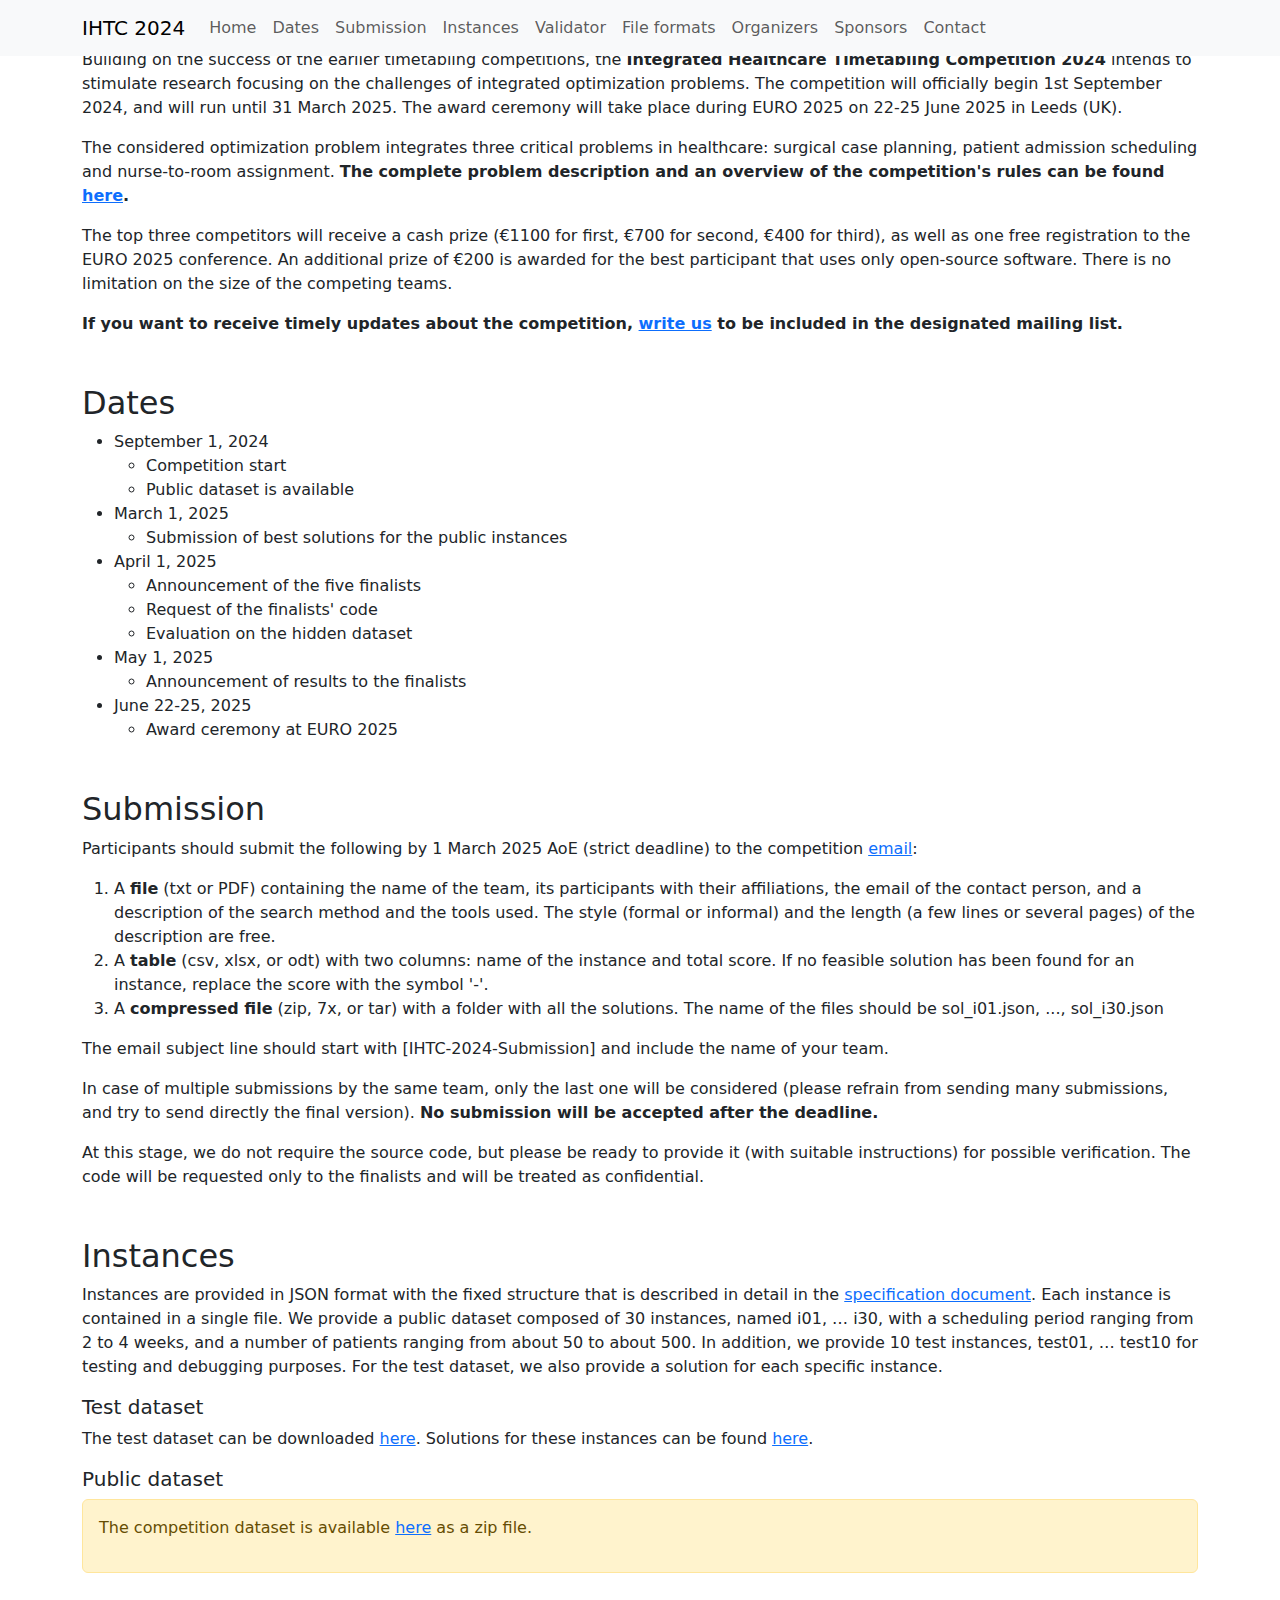
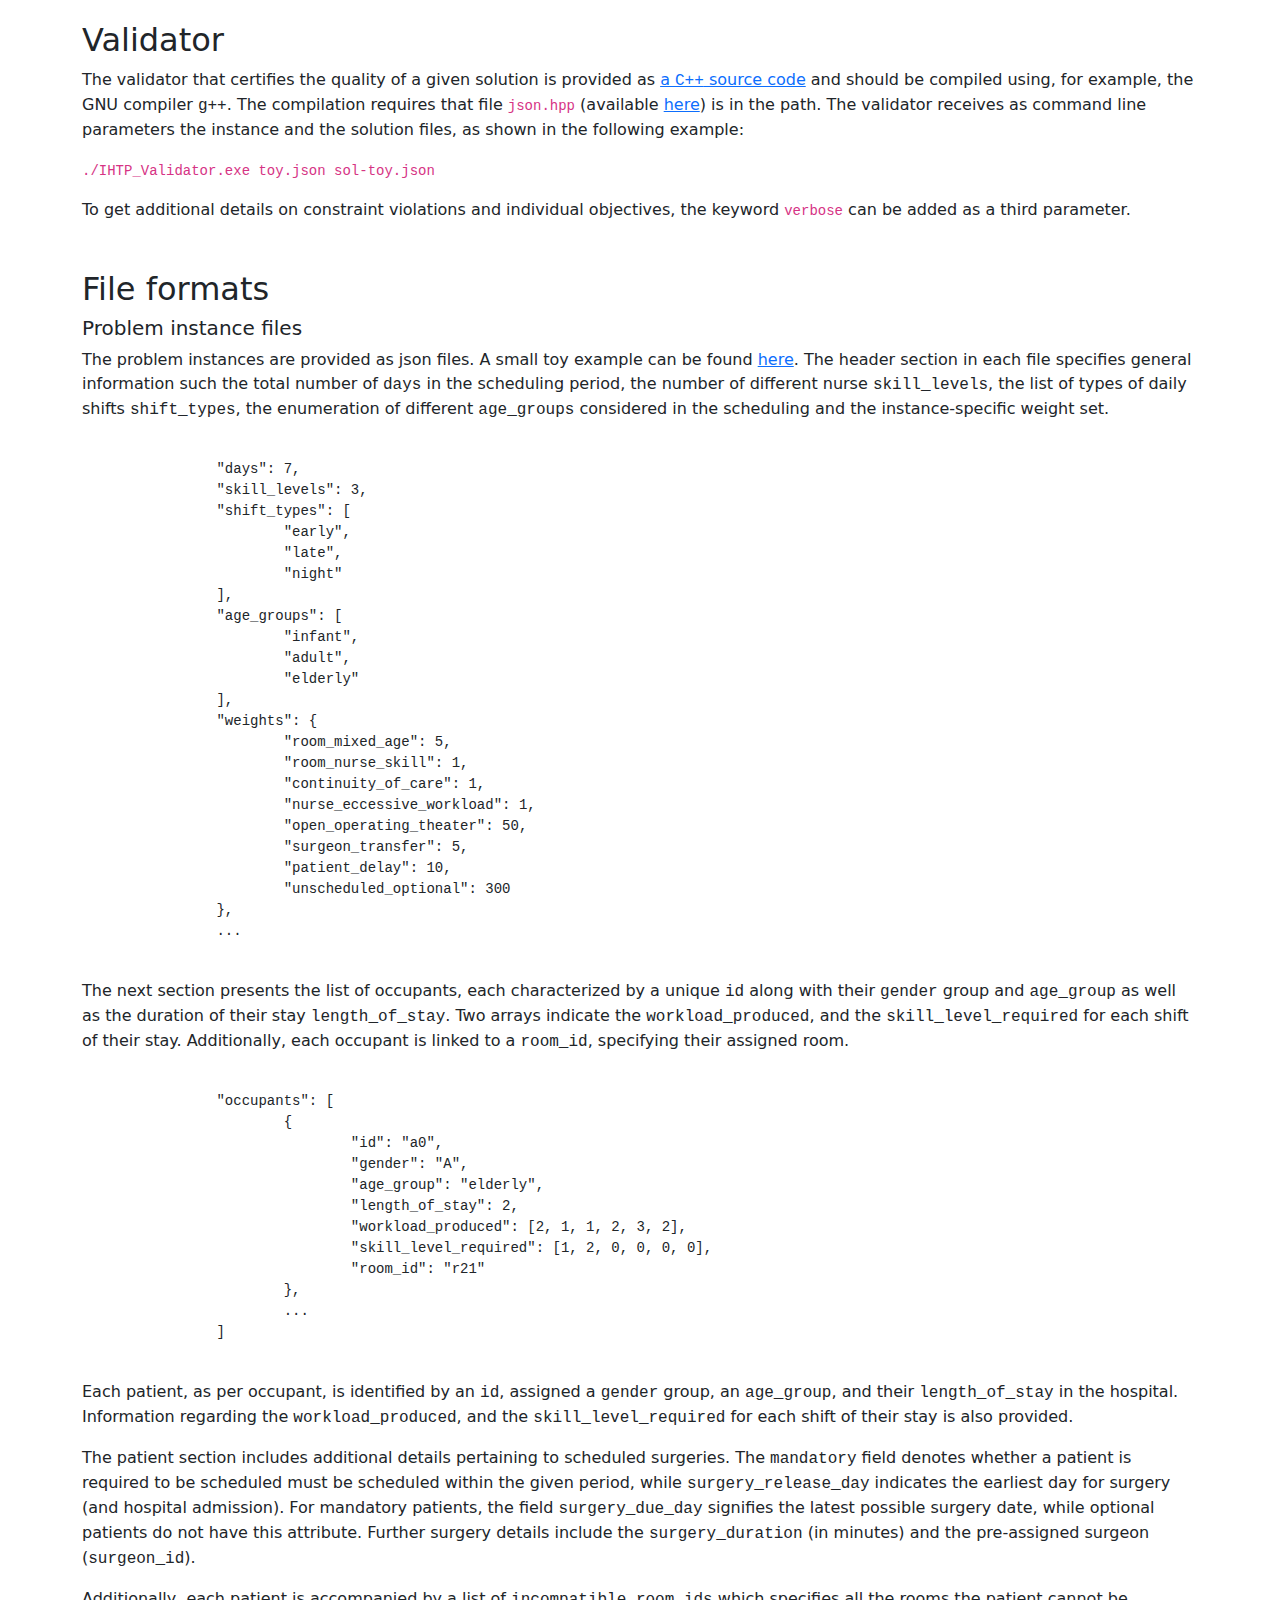
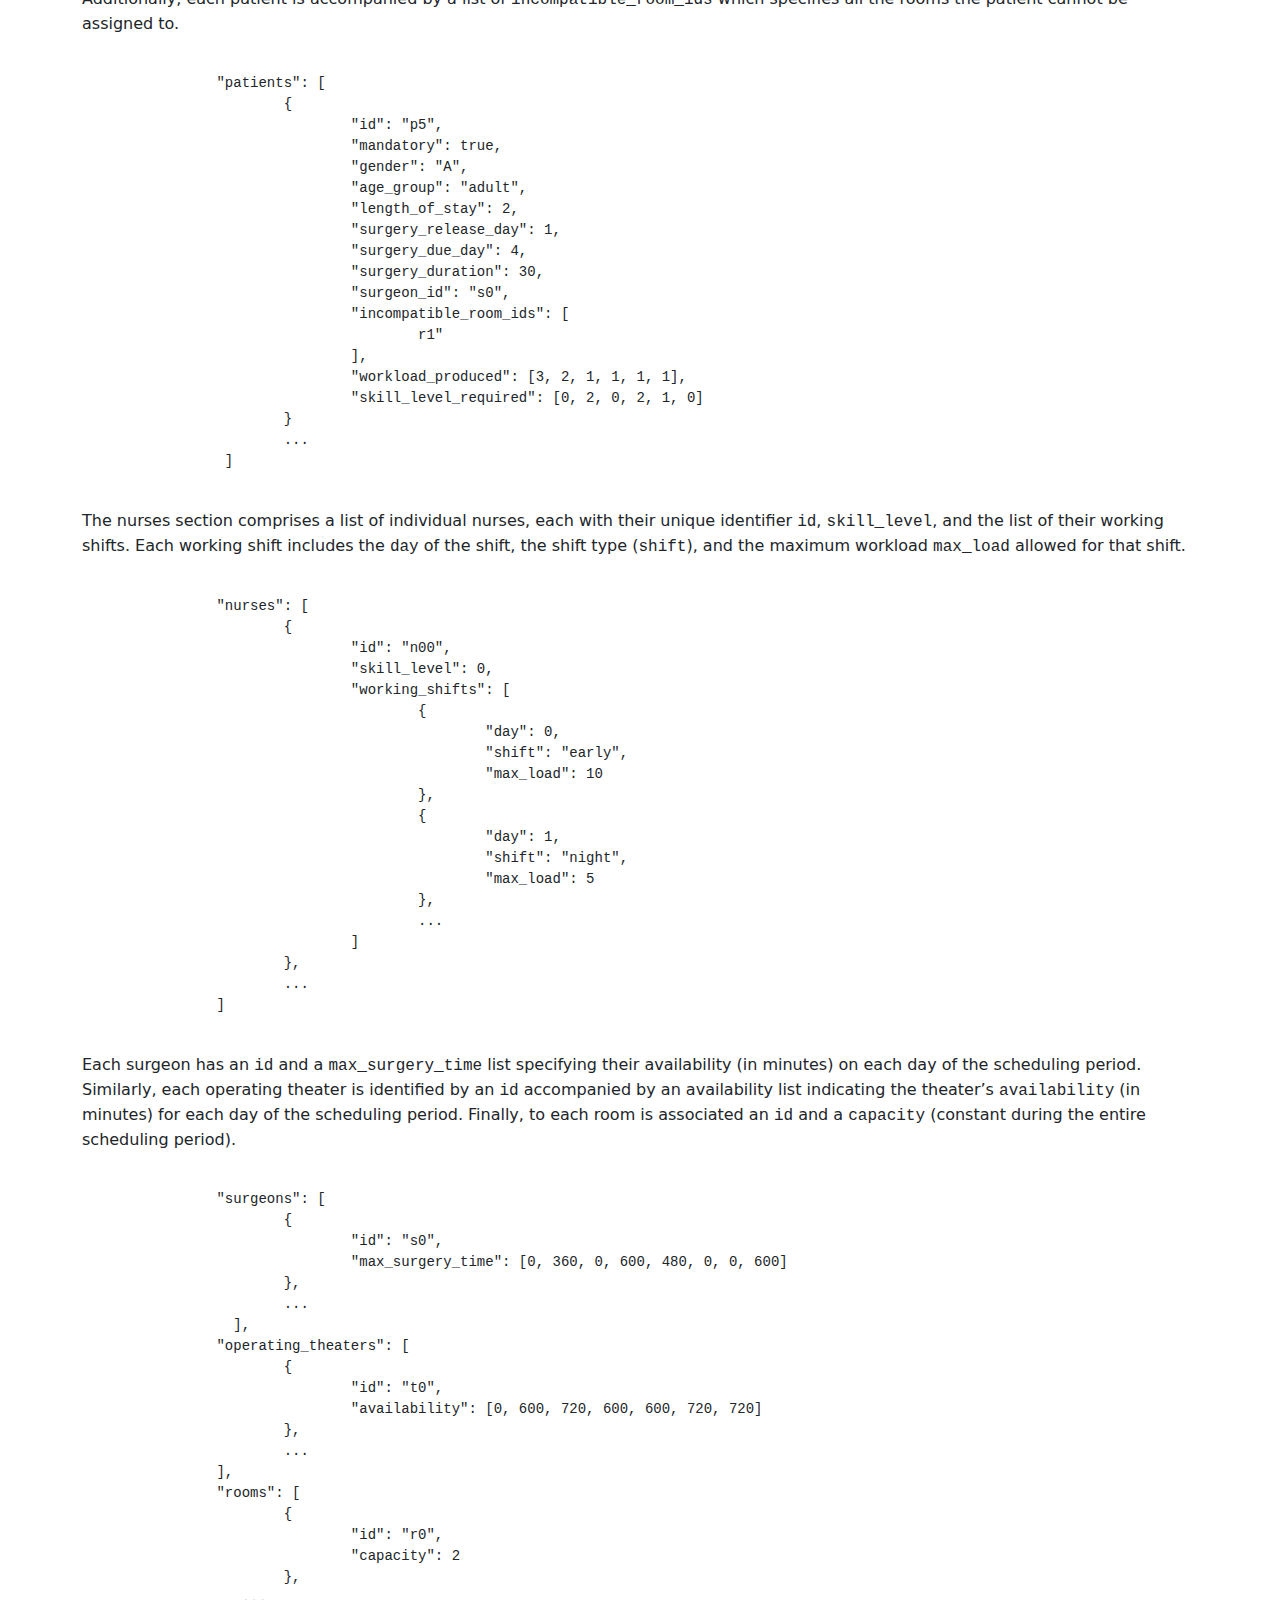
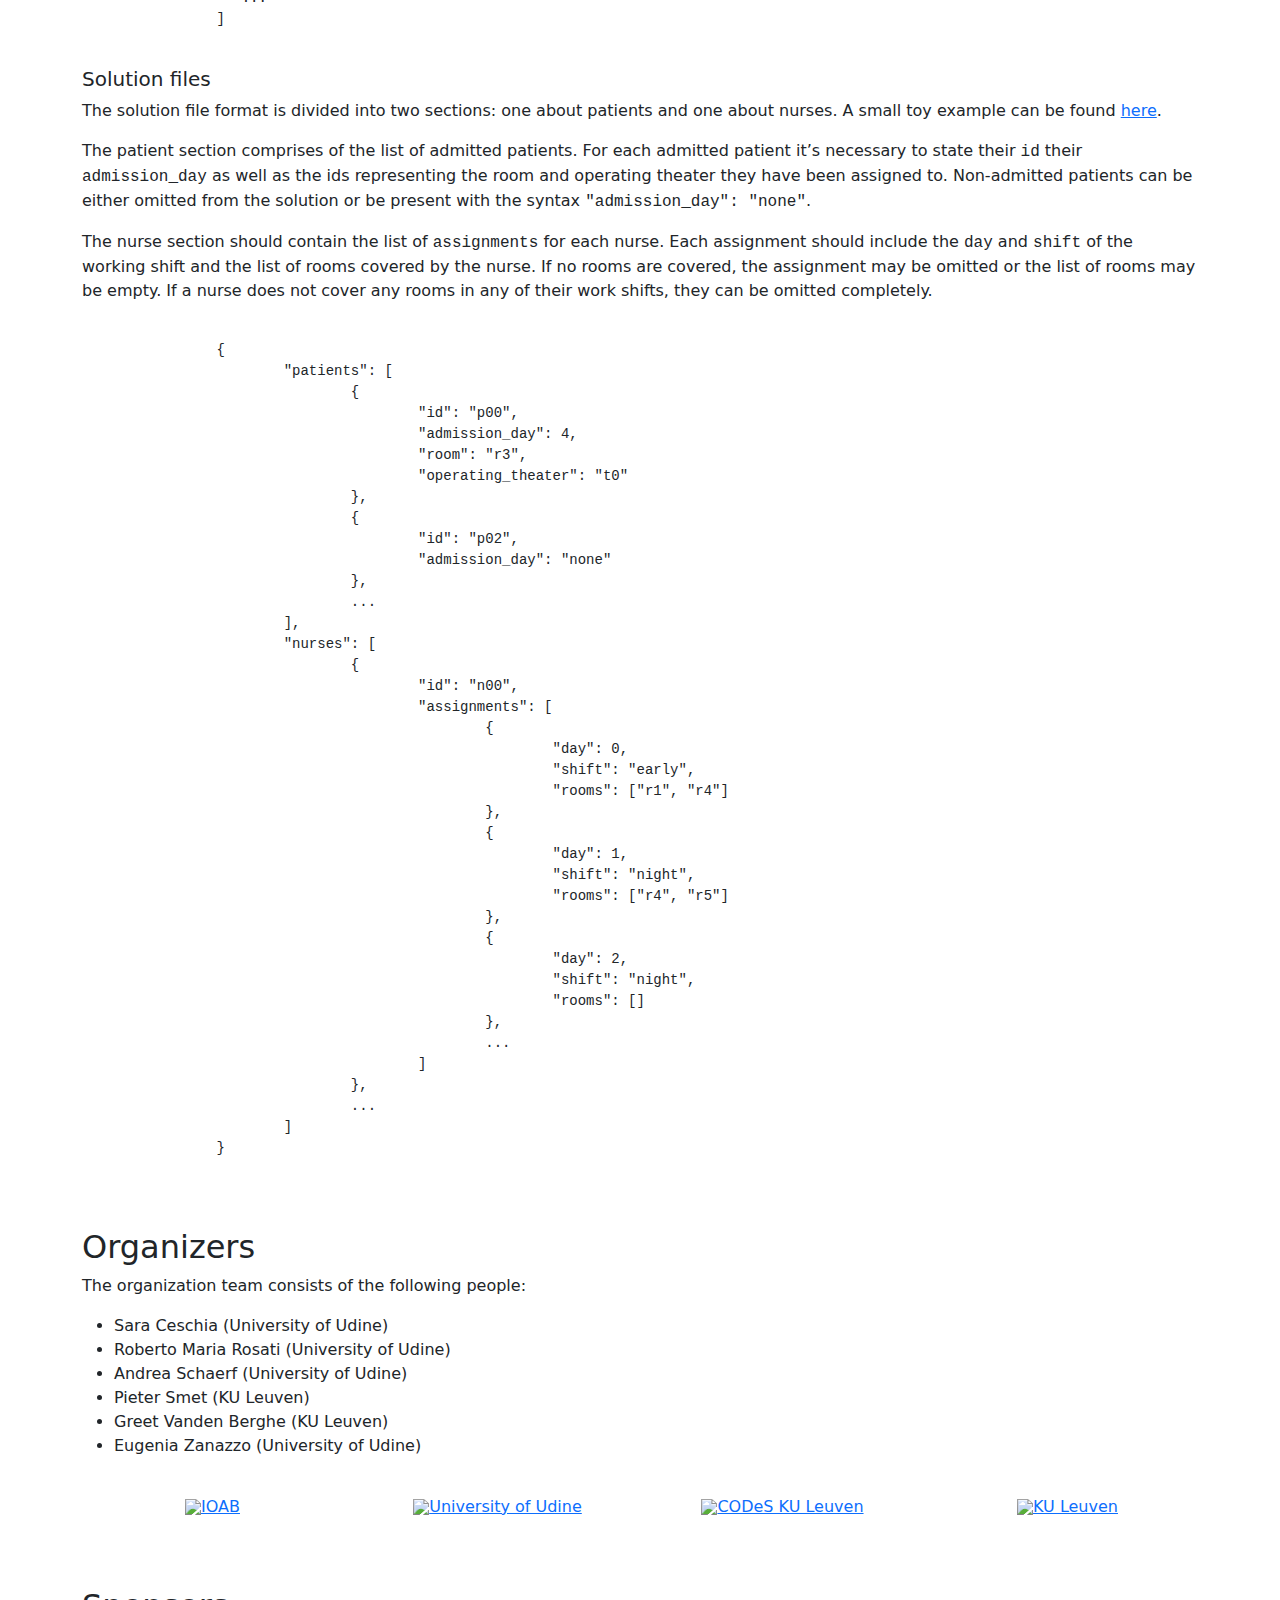
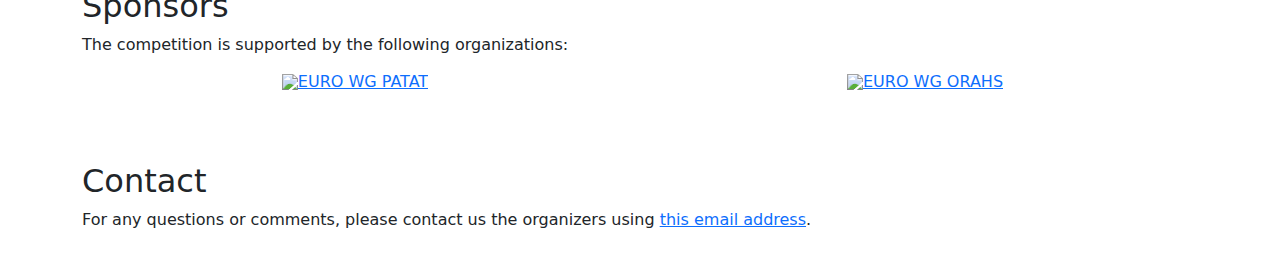
==== index.html @ b0061f62 "added unfeasible solution management" ====
<!DOCTYPE html>
<html lang="en">
<head>
    <meta charset="UTF-8">
    <meta name="viewport" content="width=device-width, initial-scale=1.0">
    <title>IHTC 2024 - The Integrated Healthcare Timetabling Competition 2024</title>
	
    <link href="https://cdn.jsdelivr.net/npm/bootstrap@5.3.3/dist/css/bootstrap.min.css" rel="stylesheet">
	<link href="assets/css/ihtc.opage.css" rel="stylesheet">
	<link href="assets/css/prism.css" rel="stylesheet">
	
	<script src="https://code.jquery.com/jquery-3.7.1.slim.min.js"></script>
	<script src="https://unpkg.com/@popperjs/core@2"></script>
	<script src="https://cdn.jsdelivr.net/npm/bootstrap@5.3.3/dist/js/bootstrap.bundle.min.js"></script>
	<script src="assets/js/ihtc.opage.js" type="text/javascript"></script>	
	<script src="assets/js/prism.js" type="text/javascript"></script>	
</head>

<body>

<!-- Navigation Bar -->
<nav class="navbar navbar-expand-lg navbar-light bg-light fixed-top">
    <div class="container d-flex justify-content-between">
        <a class="navbar-brand" href="#">IHTC 2024</a>
        <button class="navbar-toggler" type="button" data-bs-toggle="collapse" data-bs-target="#navbarNav" aria-controls="navbarNav" aria-expanded="false" aria-label="Toggle navigation">
            <span class="navbar-toggler-icon"></span>
        </button>
        <div class="collapse navbar-collapse" id="navbarNav">
            <ul class="navbar-nav">
                <li class="nav-item">
                    <a class="nav-link" href="#section1">Home</a>
                </li>				
                <li class="nav-item">
                    <a class="nav-link" href="#section2">Dates</a>
                </li>
				<li class="nav-item">
                    <a class="nav-link" href="#section7">Submission</a>
                </li>
                <li class="nav-item">
                    <a class="nav-link" href="#section3">Instances</a>
                </li>
				<li class="nav-item">
                    <a class="nav-link" href="#section4">Validator</a>
                </li>
				<li class="nav-item">
                    <a class="nav-link" href="#section5">File formats</a>
                </li>
				<li class="nav-item">
                    <a class="nav-link" href="#section1a">Organizers</a>
                </li>
				<li class="nav-item">
                    <a class="nav-link" href="#section1b">Sponsors</a>
                </li>
                <li class="nav-item">
                    <a class="nav-link" href="#section6">Contact</a>
                </li>
            </ul>
        </div>
    </div>
</nav>

<!-- Content Sections -->
<div class="container">
    <section id="section1" class="my-5">
        <p>
			Building on the success of the earlier timetabling competitions, the <b>Integrated Healthcare Timetabling Competition 2024</b> intends to stimulate research focusing on the challenges of integrated optimization problems.
			The competition will officially begin 1st September 2024, and will run until 31 March 2025.
			The award ceremony will take place during EURO 2025 on 22-25 June 2025 in Leeds (UK).			
		</p>
		<p>The considered optimization problem integrates three critical problems in healthcare: surgical case planning, patient admission scheduling and nurse-to-room assignment. <b>The complete problem description and an overview of the competition's rules can be found <a href="assets/files/ihtc2024_problem_specification.pdf" target="_blank">here</a>.</b></p>

		<p>The top three competitors will receive a cash prize (€1100 for first, €700 for second, €400 for third), as well as one free registration to the EURO 2025 conference. An additional prize of €200 is awarded for the best participant that uses only open-source software. There is no limitation on the size of the competing teams.</p>
		<p><b>If you want to receive timely updates about the competition, <a href="mailto:ihtc2024@uniud.it?subject=ihtc2024 mailing list">write us</a> to be included in the designated mailing list.</b></p>
	</section>
    <section id="section2" class="my-5">
        <h2>Dates</h2>
		<ul>
            <li>September 1, 2024			
				<ul>
					<li>Competition start</li>
					<li>Public dataset is available</li>
				</ul>
			</li>
            <li class="with-margin">March 1, 2025			
				<ul>
					<li>Submission of best solutions for the public instances</li>
				</ul>
			</li>
			<li class="with-margin">April 1, 2025			
				<ul>
					<li>Announcement of the five finalists</li>
					<li>Request of the finalists' code</li>
					<li>Evaluation on the hidden dataset</li>
				</ul>
			</li>
			<li class="with-margin">May 1, 2025			
				<ul>
					<li>Announcement of results to the finalists</li>
				</ul>
			</li>
			<li class="with-margin">June 22-25, 2025			
				<ul>
					<li>Award ceremony at EURO 2025</li>
				</ul>
			</li>
        </ul>
    </section>
	<section id="section7" class="my-5">
		<h2>Submission</h2>
		<p> Participants should submit the following by 1 March 2025 AoE (strict deadline) to the competition <a href="mailto:ihtc2024@uniud.it?subject=[IHTC-2024-Submission]">email</a>:
			<ol>
			<li>
			A <b>file</b> (txt or PDF) containing the name of the team, its participants with their affiliations, the email of the contact person, and a description of the search method and the tools used. The style (formal or informal) and the length (a few lines or several pages) of the description are free.
			</li>
			<li>
			A <b>table</b> (csv, xlsx, or odt) with two columns: name of the instance and total score. If no feasible solution has been found for an instance, replace the score with the symbol '-'.
			</li>
			<li>
			A <b>compressed file</b> (zip, 7x, or tar) with a folder with all the solutions. The name of the files should be sol_i01.json, ..., sol_i30.json
			</li>
			</ol>
		</p>
		<p> The email subject line should start with [IHTC-2024-Submission] and include the name of your team.</p>
		<p> In case of multiple submissions by the same team, only the last one will be considered (please refrain from sending many submissions, and try to send directly the final version). <b> No submission will be accepted after the deadline.</b></p>
		<p> At this stage, we do not require the source code, but please be ready to provide it (with suitable instructions) for possible verification. The code will be requested only to the finalists and will be treated as confidential.</p>
	</section>
    <section id="section3" class="my-5">
        <h2>Instances</h2>
        <p>Instances are provided in JSON format with the fixed structure that is described in detail in the <a href="assets/files/ihtc2024_problem_specification.pdf#page=13" target="_blank">specification document</a>. Each instance is contained in a single file. We provide a public dataset composed of 30 instances, named i01, … i30, with a scheduling period ranging from 2 to 4 weeks, and a number of patients ranging from about 50 to about 500. In addition, we provide 10 test instances, test01, … test10 for testing and debugging purposes. For the test dataset, we also provide a solution for each specific instance.</p>
		
		<h5>Test dataset</h5>
		
		<p>The test dataset can be downloaded <a href="assets/files/ihtc2024_test_dataset.zip" target="_blank">here</a>. Solutions for these instances can be found <a href="assets/files/ihtc2024_test_solutions.zip" target="_blank">here</a>.</p>
		
		<h5>Public dataset</h5>
		<div class="alert alert-warning" role="alert">
		<p>The competition dataset is available <a href="assets/files/ihtc2024_competition_instances.zip" target="_blank">here</a> as a zip file.</p>
		</div>
		<!-- 
		<div class="alert alert-danger" role="alert">
		  Available on September 1, 2024.
		</div> -->
    </section>
	<section id="section4" class="my-5">
        <h2>Validator</h2>
        <p>The validator that certifies the quality of a given solution is provided as <a href="https://github.com/ihtc2024/ihtc2024.github.io/blob/main/assets/files/IHTP_Validator.cc" target="_blank">a <span style="font-family: monospace;">C++</span> source code</a> and should be compiled using, for example, the GNU compiler <span style="font-family: monospace;">g++</span>. The compilation requires that file <code>json.hpp</code> (available <a href="https://github.com/nlohmann/json/blob/develop/single_include/nlohmann/json.hpp" target="_blank">here</a>) is in the path. The validator receives as command line parameters the instance and the solution files, as shown in the following example:</p>
		
		<p><code>./IHTP_Validator.exe toy.json sol-toy.json</code></p>
		
		<p>To get additional details on constraint violations and individual objectives, the keyword <code>verbose</code> can be added as a third parameter.</p>
		
		
    </section>
	<section id="section5" class="my-5">
        <h2>File formats</h2>
		<h5>Problem instance files</h5>
        <p>The problem instances are provided as json files. A small toy example can be found <a href="assets/files/toy.json" target="_blank">here</a>. The header section in each file specifies general information such the total number of <span style="font-family: monospace;">days</span> in the scheduling period, the number of different nurse <span style="font-family: monospace;">skill_levels</span>, the list of types of daily shifts <span style="font-family: monospace;">shift_types</span>, the enumeration of different <span style="font-family: monospace;">age_groups</span> considered in the scheduling and the instance-specific weight set.</p>
		<pre><code class="language-json">		
		"days": 7,
		"skill_levels": 3,
		"shift_types": [
			"early",
			"late",
			"night"
		],
		"age_groups": [
			"infant",
			"adult",
			"elderly"
		],
		"weights": {
			"room_mixed_age": 5,
			"room_nurse_skill": 1,
			"continuity_of_care": 1,
			"nurse_eccessive_workload": 1,
			"open_operating_theater": 50,
			"surgeon_transfer": 5,
			"patient_delay": 10,
			"unscheduled_optional": 300
		},
		...		
		</code></pre>
		
		<p>The next section presents the list of occupants, each characterized by a unique <span style="font-family: monospace;">id</span> along with their <span style="font-family: monospace;">gender</span> group and <span style="font-family: monospace;">age_group</span> as well as the duration of their stay <span style="font-family: monospace;">length_of_stay</span>. Two arrays indicate the <span style="font-family: monospace;">workload_produced</span>, and the <span style="font-family: monospace;">skill_level_required</span> for each shift of their stay. Additionally, each occupant is linked to a <span style="font-family: monospace;">room_id</span>, specifying their assigned room.</p>
		
		<pre><code class="language-json">
		"occupants": [
			{
				"id": "a0",
				"gender": "A",
				"age_group": "elderly",
				"length_of_stay": 2,
				"workload_produced": [2, 1, 1, 2, 3, 2],
				"skill_level_required": [1, 2, 0, 0, 0, 0],
				"room_id": "r21"
			},
			...
		]
		</code></pre>
		
		<p>Each patient, as per occupant, is identified by an <span style="font-family: monospace;">id</span>, assigned a <span style="font-family: monospace;">gender</span> group, an <span style="font-family: monospace;">age_group</span>, and their <span style="font-family: monospace;">length_of_stay</span> in the hospital. Information regarding the <span style="font-family: monospace;">workload_produced</span>, and the <span style="font-family: monospace;">skill_level_required</span> for each shift of their stay is also provided.</p>

		<p>The patient section includes additional details pertaining to scheduled surgeries. The <span style="font-family: monospace;">mandatory</span> field denotes whether a patient is required to be scheduled must be scheduled within the given period, while <span style="font-family: monospace;">surgery_release_day</span> indicates the earliest day for surgery (and hospital admission). For mandatory patients, the field <span style="font-family: monospace;">surgery_due_day</span> signifies the latest possible surgery date, while optional patients do not have this attribute. Further surgery details include the <span style="font-family: monospace;">surgery_duration</span> (in minutes) and the pre-assigned surgeon (<span style="font-family: monospace;">surgeon_id</span>).</p>

		<p>Additionally, each patient is accompanied by a list of <span style="font-family: monospace;">incompatible_room_ids</span> which specifies all the rooms the patient cannot be assigned to.</p>
		
		<pre><code class="language-json">
		"patients": [
			{
				"id": "p5",
				"mandatory": true,
				"gender": "A",
				"age_group": "adult",
				"length_of_stay": 2,
				"surgery_release_day": 1,
				"surgery_due_day": 4,
				"surgery_duration": 30,
				"surgeon_id": "s0",
				"incompatible_room_ids": [
					r1"
				],
				"workload_produced": [3, 2, 1, 1, 1, 1],
				"skill_level_required": [0, 2, 0, 2, 1, 0]
			}
			...
		 ]
		</code></pre>
		
		<p>The nurses section comprises a list of individual nurses, each with their unique identifier <span style="font-family: monospace;">id</span>, <span style="font-family: monospace;">skill_level</span>, and the list of their working shifts. Each working shift includes the <span style="font-family: monospace;">day</span> of the shift, the shift type (<span style="font-family: monospace;">shift</span>), and the maximum workload <span style="font-family: monospace;">max_load</span> allowed for that shift.</p>
		
		<pre><code class="language-json">
		"nurses": [
			{
				"id": "n00",
				"skill_level": 0,
				"working_shifts": [
					{
						"day": 0,
						"shift": "early",
						"max_load": 10
					},
					{
						"day": 1,
						"shift": "night",
						"max_load": 5
					},
					...
				]
			},
			...
		]
		</code></pre>
		
		<p>Each surgeon has an <span style="font-family: monospace;">id</span> and a <span style="font-family: monospace;">max_surgery_time</span> list specifying their availability (in minutes) on each day of the scheduling period. Similarly, each operating theater is identified by an <span style="font-family: monospace;">id</span> accompanied by an availability list indicating the theater’s <span style="font-family: monospace;">availability</span> (in minutes) for each day of the scheduling period. Finally, to each room is associated an <span style="font-family: monospace;">id</span> and a <span style="font-family: monospace;">capacity</span> (constant during the entire scheduling period).</p>
		
		
		<pre><code class="language-json">
		"surgeons": [
			{
				"id": "s0",
				"max_surgery_time": [0, 360, 0, 600, 480, 0, 0, 600]
			},
			...
		  ],
		"operating_theaters": [
			{
				"id": "t0",
				"availability": [0, 600, 720, 600, 600, 720, 720]
			},
			...
		],
		"rooms": [
			{
				"id": "r0",
				"capacity": 2
			},
		   ...
		]
		</code></pre>
		
		<h5>Solution files</h5>
		<p>The solution file format is divided into two sections: one about patients and one about nurses. A small toy example can be found <a href="assets/files/toy_solution.json" target="_blank">here</a>.</p>

		<p>The patient section comprises of the list of admitted patients. For each admitted patient it’s necessary to state their <span style="font-family: monospace;">id</span> their <span style="font-family: monospace;">admission_day</span> as well as the ids representing the room and operating theater they have been assigned to. Non-admitted patients can be either omitted from the solution or be present with the syntax <span style="font-family: monospace;">"admission_day": "none"</span>.</p>

		<p>The nurse section should contain the list of <span style="font-family: monospace;">assignments</span> for each nurse. Each assignment should include the <span style="font-family: monospace;">day</span> and <span style="font-family: monospace;">shift</span> of the working shift and the list of rooms covered by the nurse. If no rooms are covered, the assignment may be omitted or the list of rooms may be empty. If a nurse does not cover any rooms in any of their work shifts, they can be omitted completely.</p>
		
		<pre><code class="language-json">
		{
			"patients": [
				{
					"id": "p00",
					"admission_day": 4,
					"room": "r3",
					"operating_theater": "t0"
				},
				{
					"id": "p02",
					"admission_day": "none"
				},
				...
			],
			"nurses": [
				{
					"id": "n00",
					"assignments": [
						{
							"day": 0,
							"shift": "early",
							"rooms": ["r1", "r4"]
						},
						{
							"day": 1,
							"shift": "night",
							"rooms": ["r4", "r5"]
						},
						{
							"day": 2,
							"shift": "night",
							"rooms": []
						},
						...
					]
				},
				...
			]
		}
		</code></pre>		
    </section>
	<section id="section1a" class="my-5">
        <h2>Organizers</h2>	
		<p>The organization team consists of the following people:</p>
		<ul>
			<li>Sara Ceschia (University of Udine)</li>
			<li>Roberto Maria Rosati (University of Udine)</li>
			<li>Andrea Schaerf (University of Udine)</li>
			<li>Pieter Smet (KU Leuven)</li>
			<li>Greet Vanden Berghe (KU Leuven)</li>
			<li>Eugenia Zanazzo (University of Udine) </li>
		</ul>
		<br />
		<div class="row">
            <div class="col-md-3 text-center">
                <figure class="figure">
                    <a href="https://iolab.uniud.it/" target="_blank">
						<img src="assets/images/logo_iolab.png" class="figure-img img-fluid" style="width: auto; height: 65px;" alt="IOAB">
					</a>
                </figure>
            </div>
			<div class="col-md-3 text-center">
                <figure class="figure">
                    <a href="https://www.uniud.it/" target="_blank">
						<img src="assets/images/logo_udine.png" class="figure-img img-fluid" style="width: auto; height: 65px;" alt="University of Udine">
					</a>
                </figure>
            </div>
			<div class="col-md-3 text-center">
                <figure class="figure">
					<a href="https://numa.cs.kuleuven.be/research/combinatorial-optimization" target="_blank">
						<img src="assets/images/logo_codes.png" class="figure-img img-fluid" style="width: auto; height: 65px;" alt="CODeS KU Leuven">
					</a>
                </figure>
            </div>	
            <div class="col-md-3 text-center">
                <figure class="figure">
					<a href="https://www.kuleuven.be" target="_blank">
						<img src="assets/images/logo_kul.png" class="figure-img img-fluid" style="width: auto; height: 65px;" alt="KU Leuven">
					</a>
                </figure>
            </div>		
        </div>
	</section>
	<section id="section1b" class="my-5">
        <h2>Sponsors</h2>
		<p>The competition is supported by the following organizations:</p>
		<div class="row">
            <div class="col-md-6 text-center">
                <figure class="figure">
					<a href="https://patat.cs.kuleuven.be/" target="_blank">
						<img src="assets/images/logo_patat.png" class="figure-img img-fluid" style="width: auto; height: 120px;" alt="EURO WG PATAT">
					</a>
                </figure>
            </div>
            <div class="col-md-6 text-center">
                <figure class="figure">
					<a href="https://orahs.di.unito.it/" target="_blank">
						<img src="assets/images/logo_orahs.png" class="figure-img img-fluid" style="width: auto; height: 120px;" alt="EURO WG ORAHS">
					</a>
                </figure>
            </div>			
        </div>
    </section>
    <section id="section6" class="my-5">
        <h2>Contact</h2>
        <p>For any questions or comments, please contact us the organizers using <a href="mailto:ihtc2024@uniud.it?subject=ihtc2024">this email address</a>.</p>
    </section>
</div>

</body>
</html>
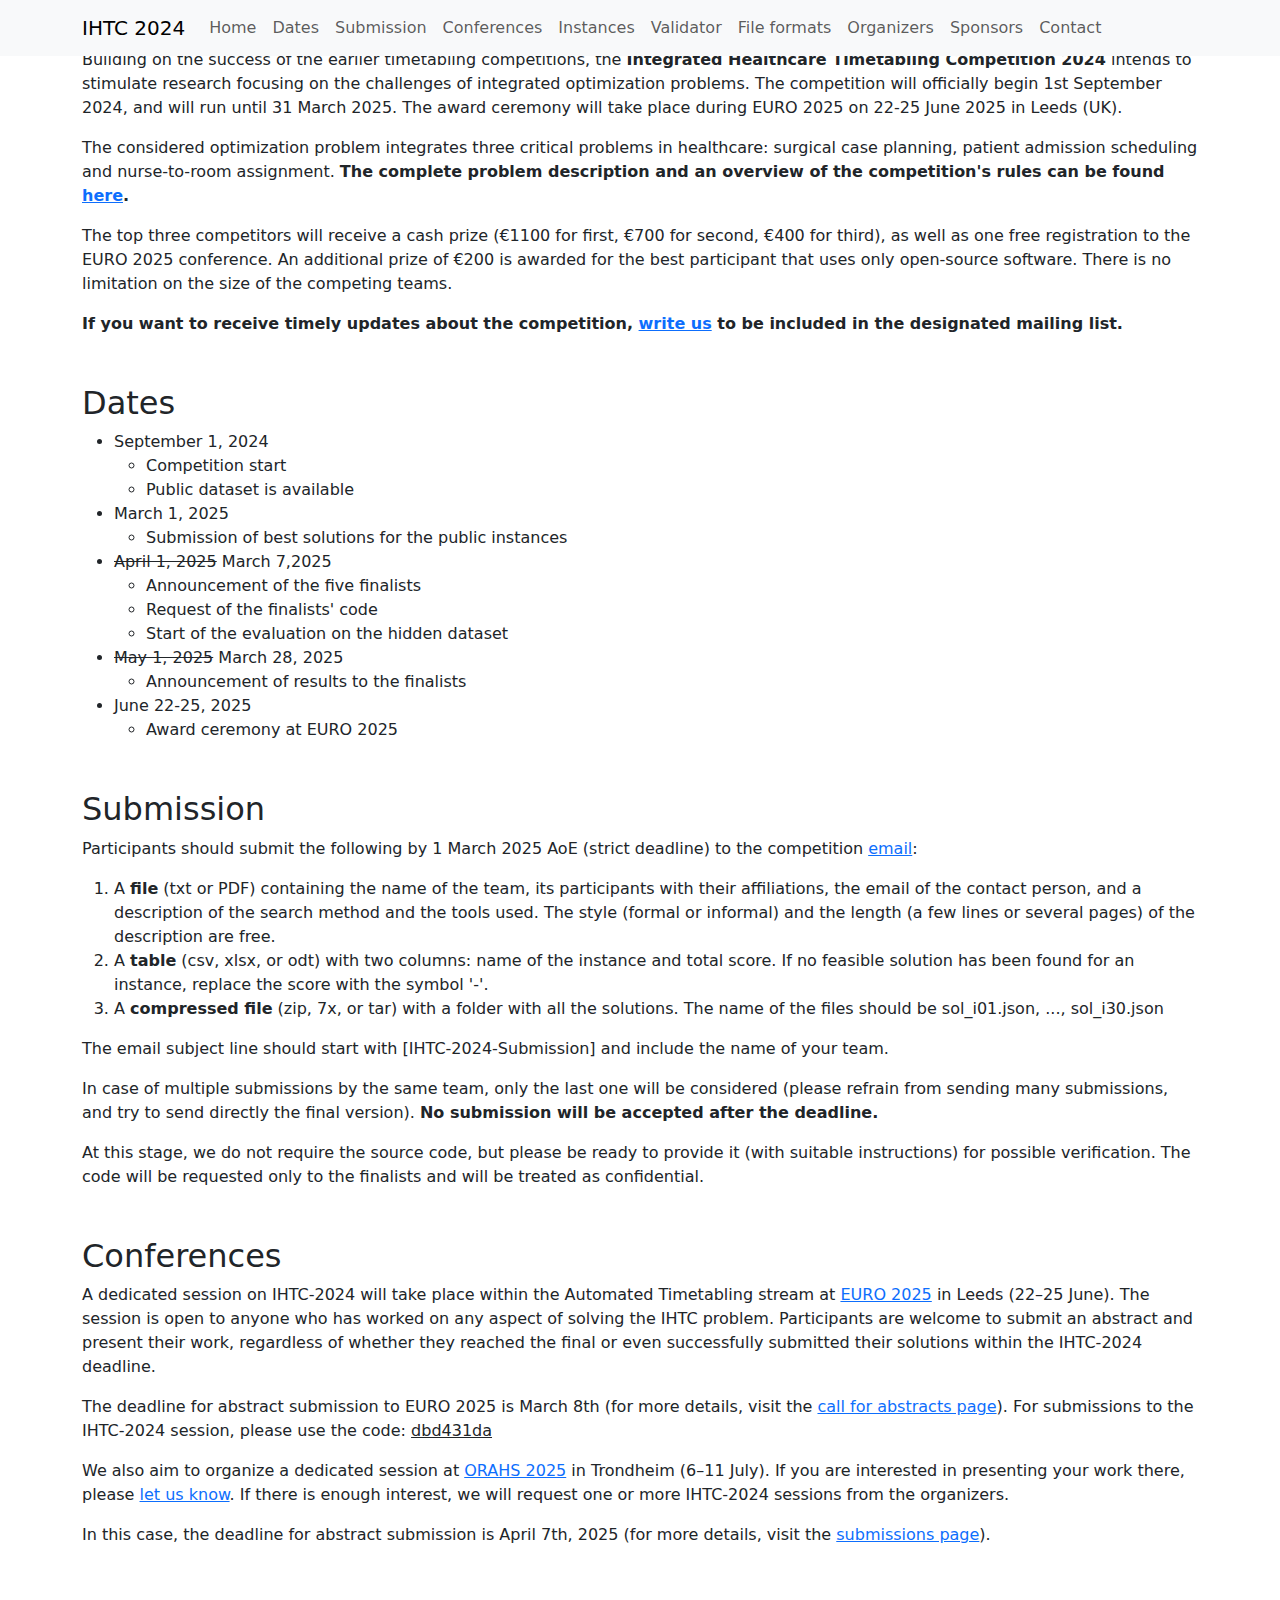
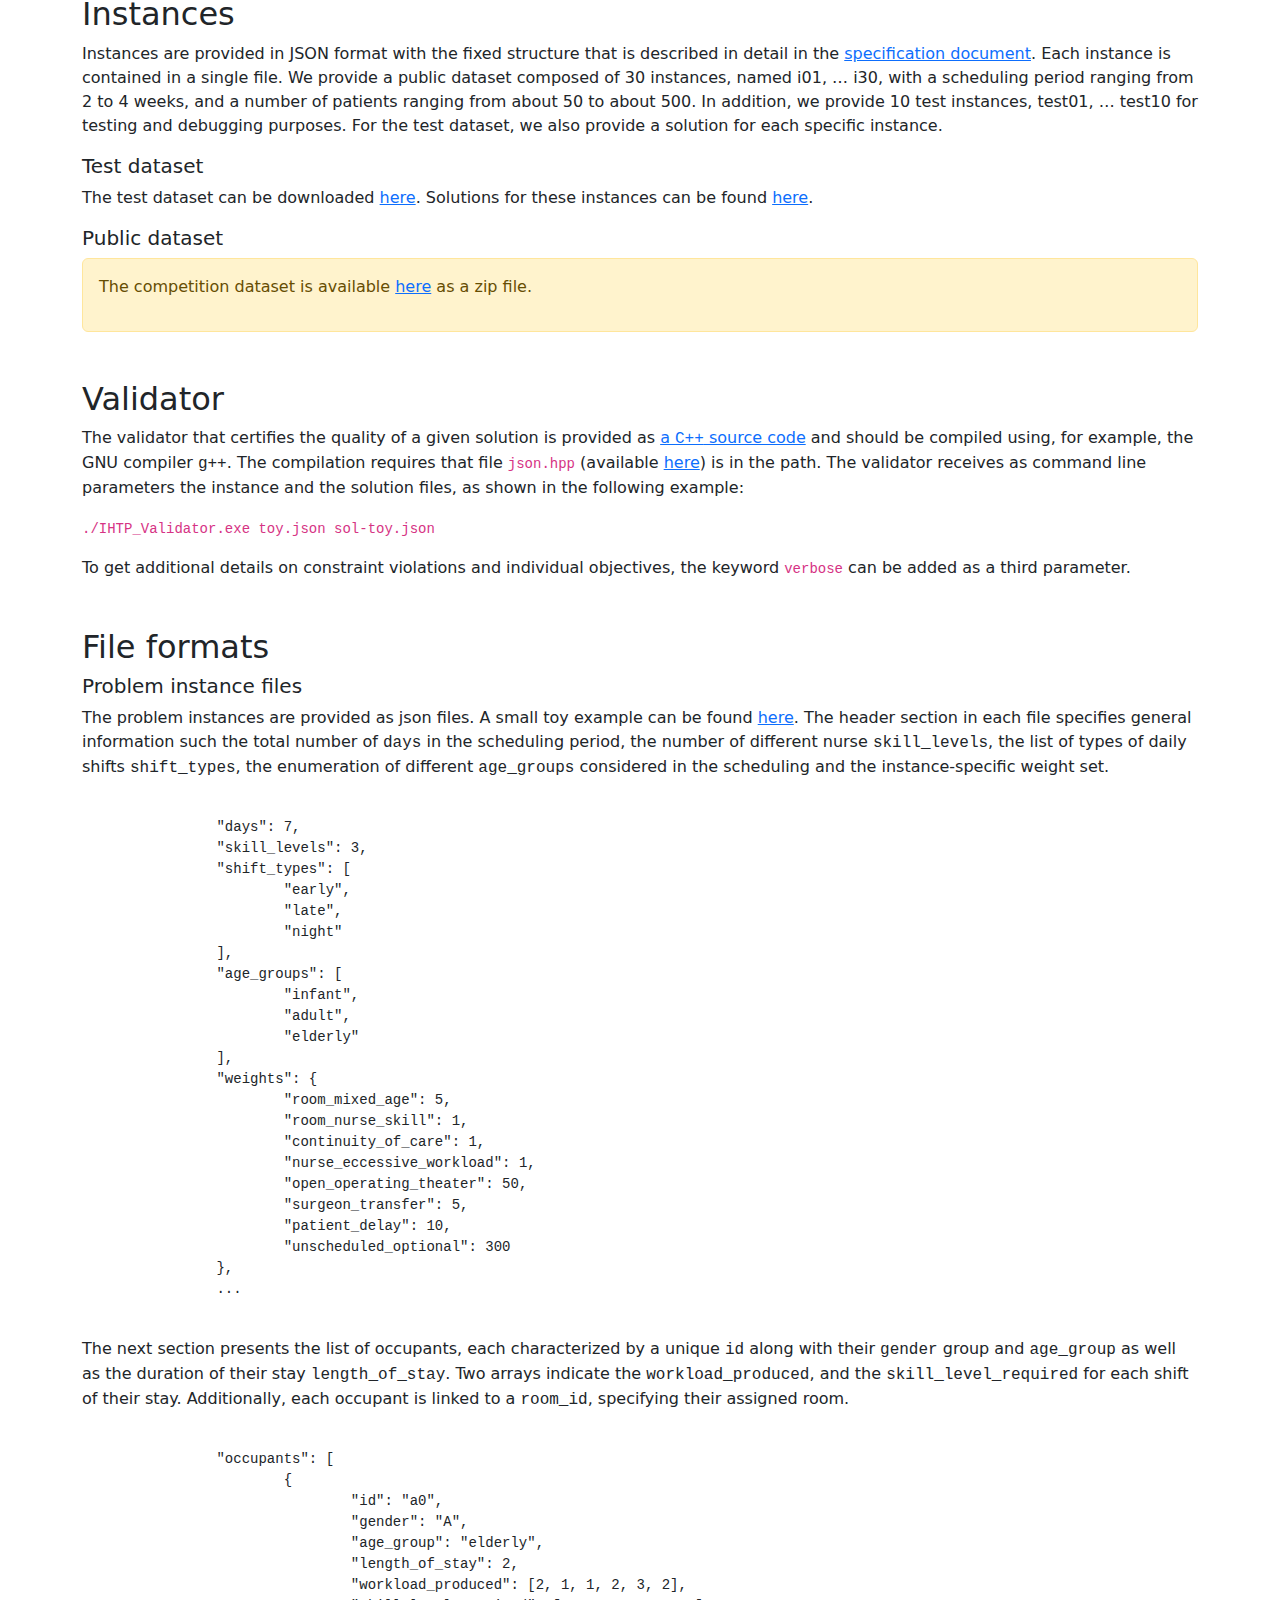
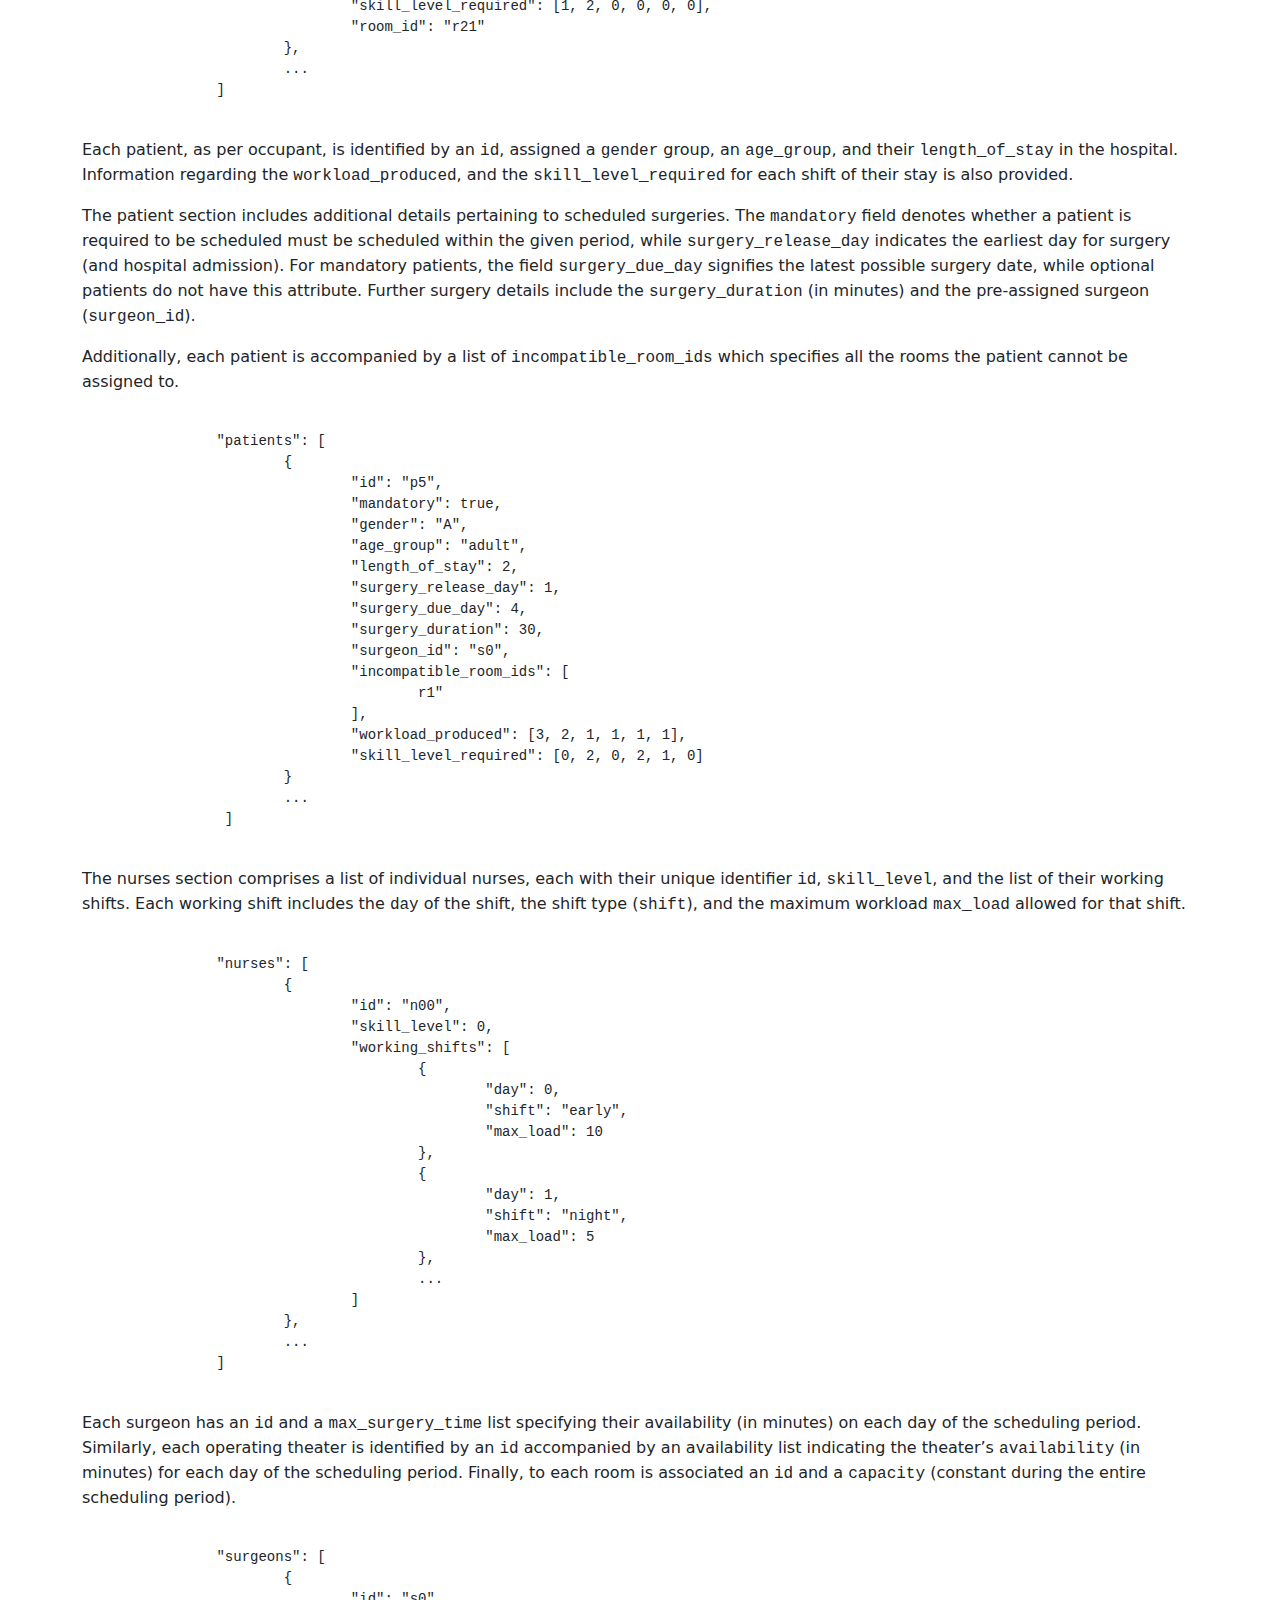
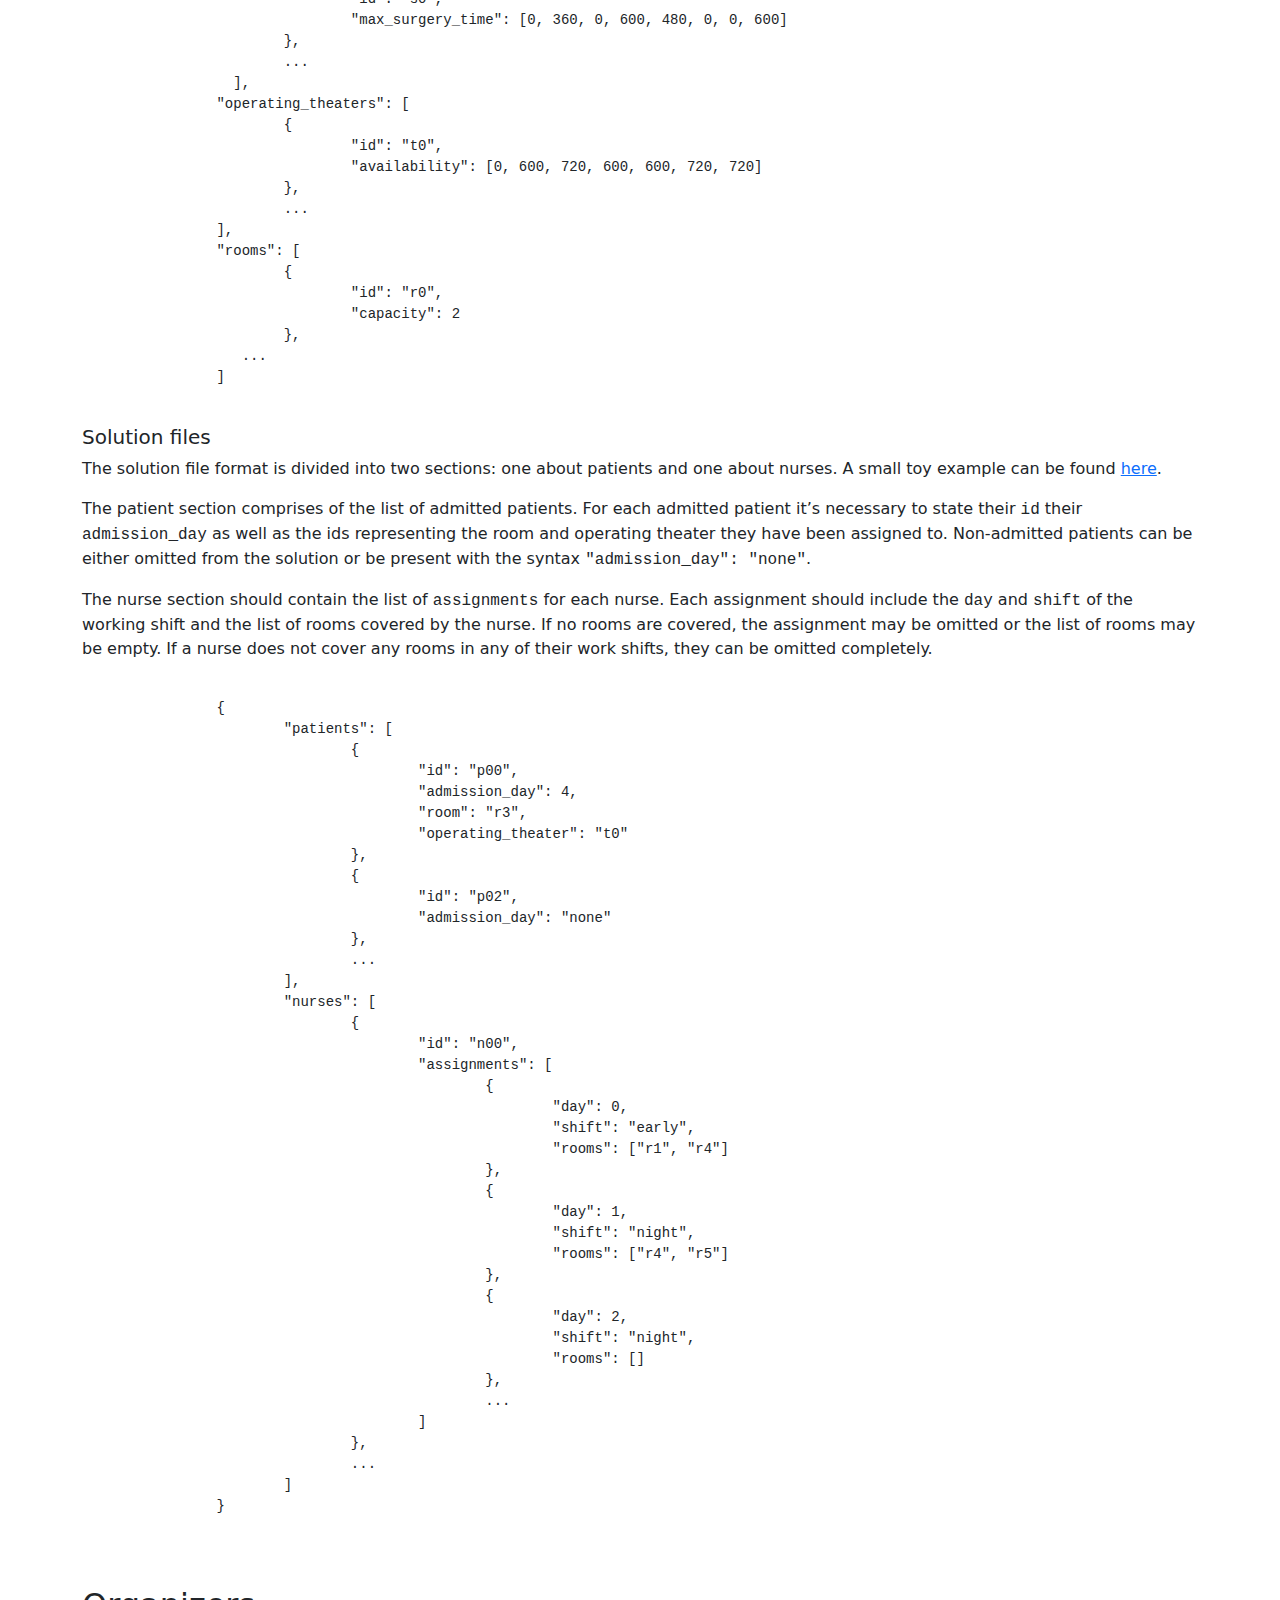
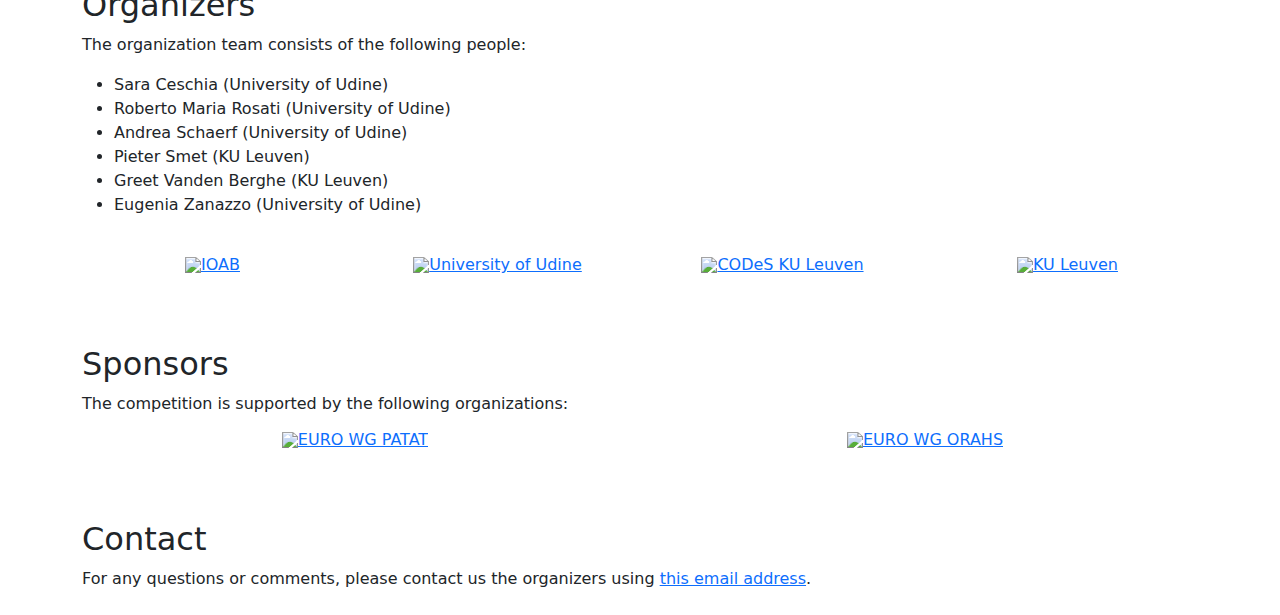
==== commit 0fa2d1f7: "added Conferences section" ====
--- a/index.html
+++ b/index.html
@@ -36,6 +36,9 @@
 				<li class="nav-item">
                     <a class="nav-link" href="#section7">Submission</a>
                 </li>
+				<li class="nav-item">
+					<a class="nav-link" href="#section8">Conferences</a>
+				</li>
                 <li class="nav-item">
                     <a class="nav-link" href="#section3">Instances</a>
                 </li>
@@ -86,14 +89,14 @@
 					<li>Submission of best solutions for the public instances</li>
 				</ul>
 			</li>
-			<li class="with-margin">April 1, 2025			
+			<li class="with-margin"><s>April 1, 2025</s> March 7,2025			
 				<ul>
 					<li>Announcement of the five finalists</li>
 					<li>Request of the finalists' code</li>
-					<li>Evaluation on the hidden dataset</li>
+					<li>Start of the evaluation on the hidden dataset</li>
 				</ul>
 			</li>
-			<li class="with-margin">May 1, 2025			
+			<li class="with-margin"><s>May 1, 2025</s> March 28, 2025			
 				<ul>
 					<li>Announcement of results to the finalists</li>
 				</ul>
@@ -123,6 +126,14 @@
 		<p> The email subject line should start with [IHTC-2024-Submission] and include the name of your team.</p>
 		<p> In case of multiple submissions by the same team, only the last one will be considered (please refrain from sending many submissions, and try to send directly the final version). <b> No submission will be accepted after the deadline.</b></p>
 		<p> At this stage, we do not require the source code, but please be ready to provide it (with suitable instructions) for possible verification. The code will be requested only to the finalists and will be treated as confidential.</p>
+	</section>
+	<section id="section8" class="my-5">
+		<h2>Conferences</h2>
+		<p> A dedicated session on IHTC-2024 will take place within the Automated Timetabling stream at <a href="https://euro2025leeds.uk/">EURO 2025</a> in Leeds (22–25 June).
+		The session is open to anyone who has worked on any aspect of solving the IHTC problem. Participants are welcome to submit an abstract and present their work, regardless of whether they reached the final or even successfully submitted their solutions within the IHTC-2024 deadline.</p>
+		<p> The deadline for abstract submission to EURO 2025 is March 8th (for more details, visit the <a href="https://euro2025leeds.uk/call-for-abstracts/">call for abstracts page</a>). For submissions to the IHTC-2024 session, please use the code: <u>dbd431da</u></p>
+		<p> We also aim to organize a dedicated session at <a href="https://www.ntnu.edu/orahs2025">ORAHS 2025</a> in Trondheim (6–11 July). If you are interested in presenting your work there, please <a href="mailto:ihtc2024@uniud.it?subject=ihtc2024 ORAHS session">let us know</a>. If there is enough interest, we will request one or more IHTC-2024 sessions from the organizers.</p>
+		<p> In this case, the deadline for abstract submission is April 7th, 2025 (for more details, visit the <a href="https://www.ntnu.edu/orahs2025/submissions">submissions page</a>).</p>
 	</section>
     <section id="section3" class="my-5">
         <h2>Instances</h2>
@@ -148,8 +159,7 @@
 		<p><code>./IHTP_Validator.exe toy.json sol-toy.json</code></p>
 		
 		<p>To get additional details on constraint violations and individual objectives, the keyword <code>verbose</code> can be added as a third parameter.</p>
-		
-		
+			
     </section>
 	<section id="section5" class="my-5">
         <h2>File formats</h2>
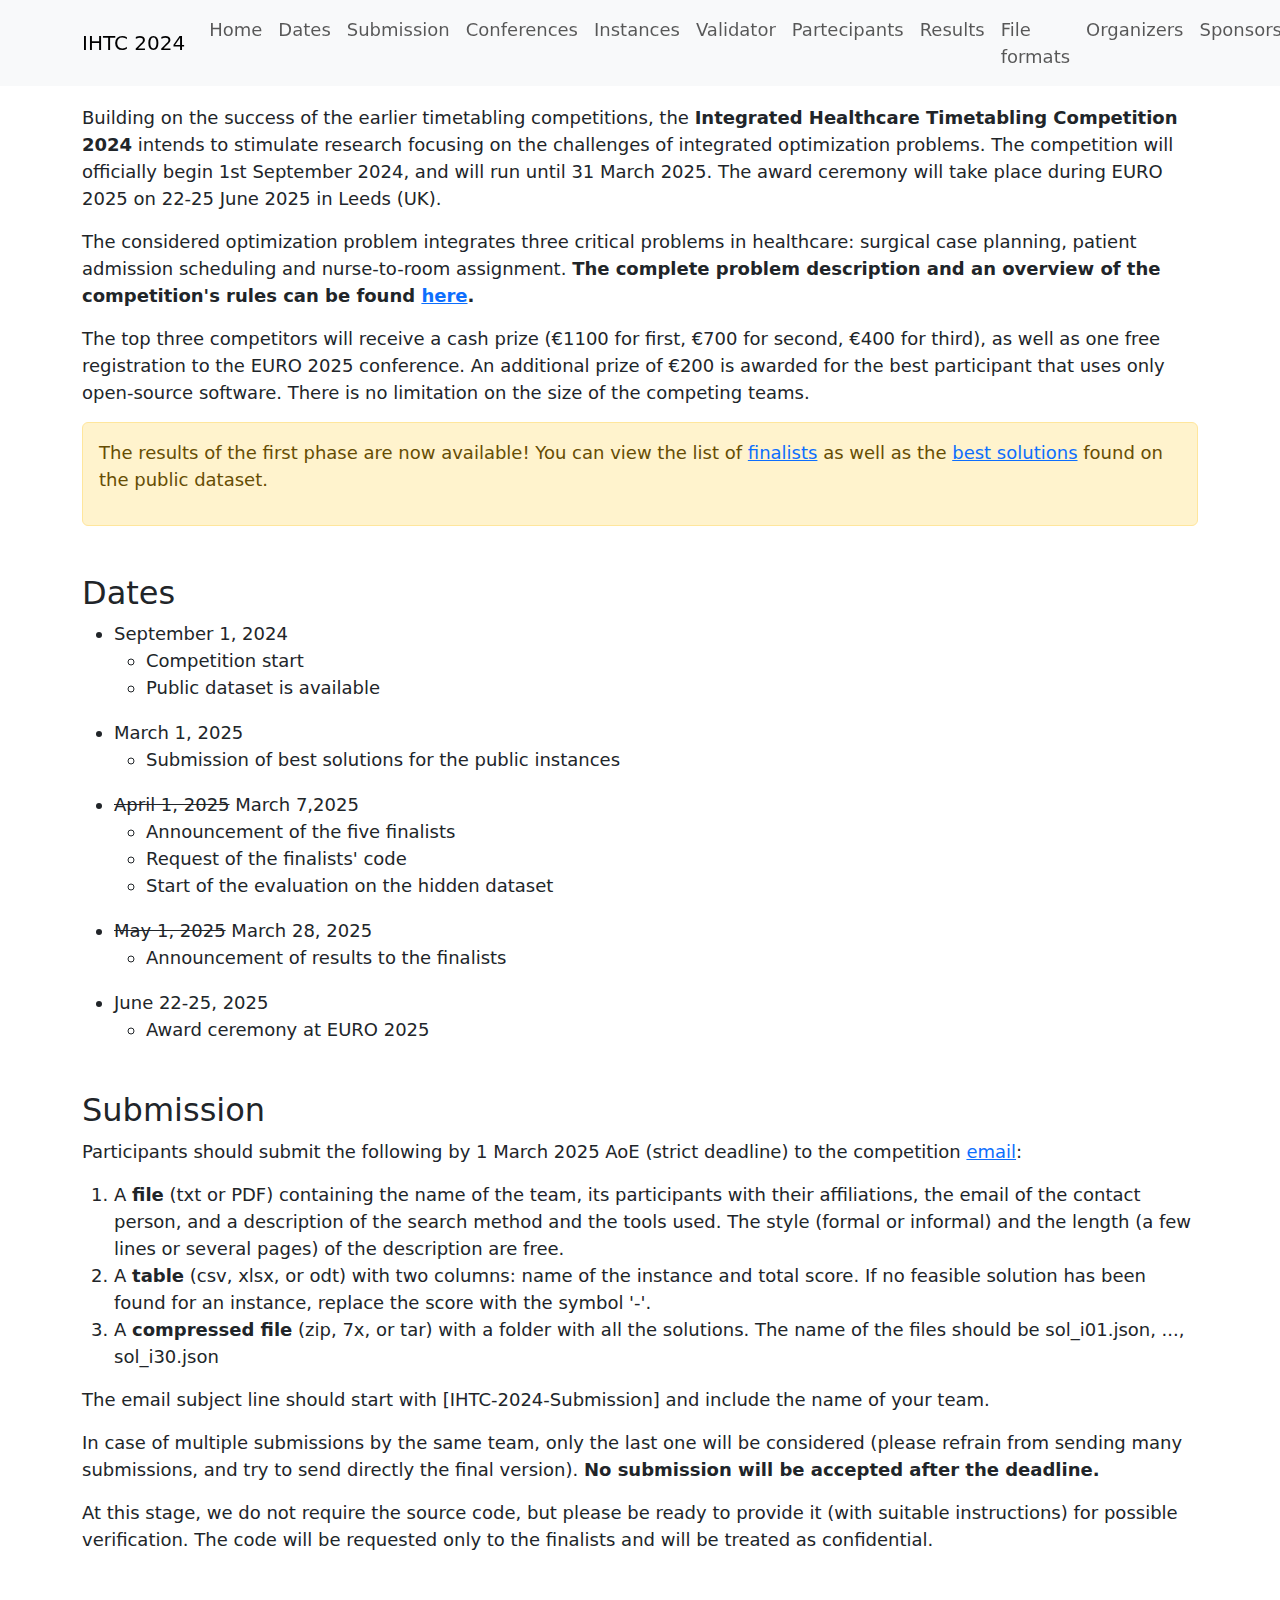
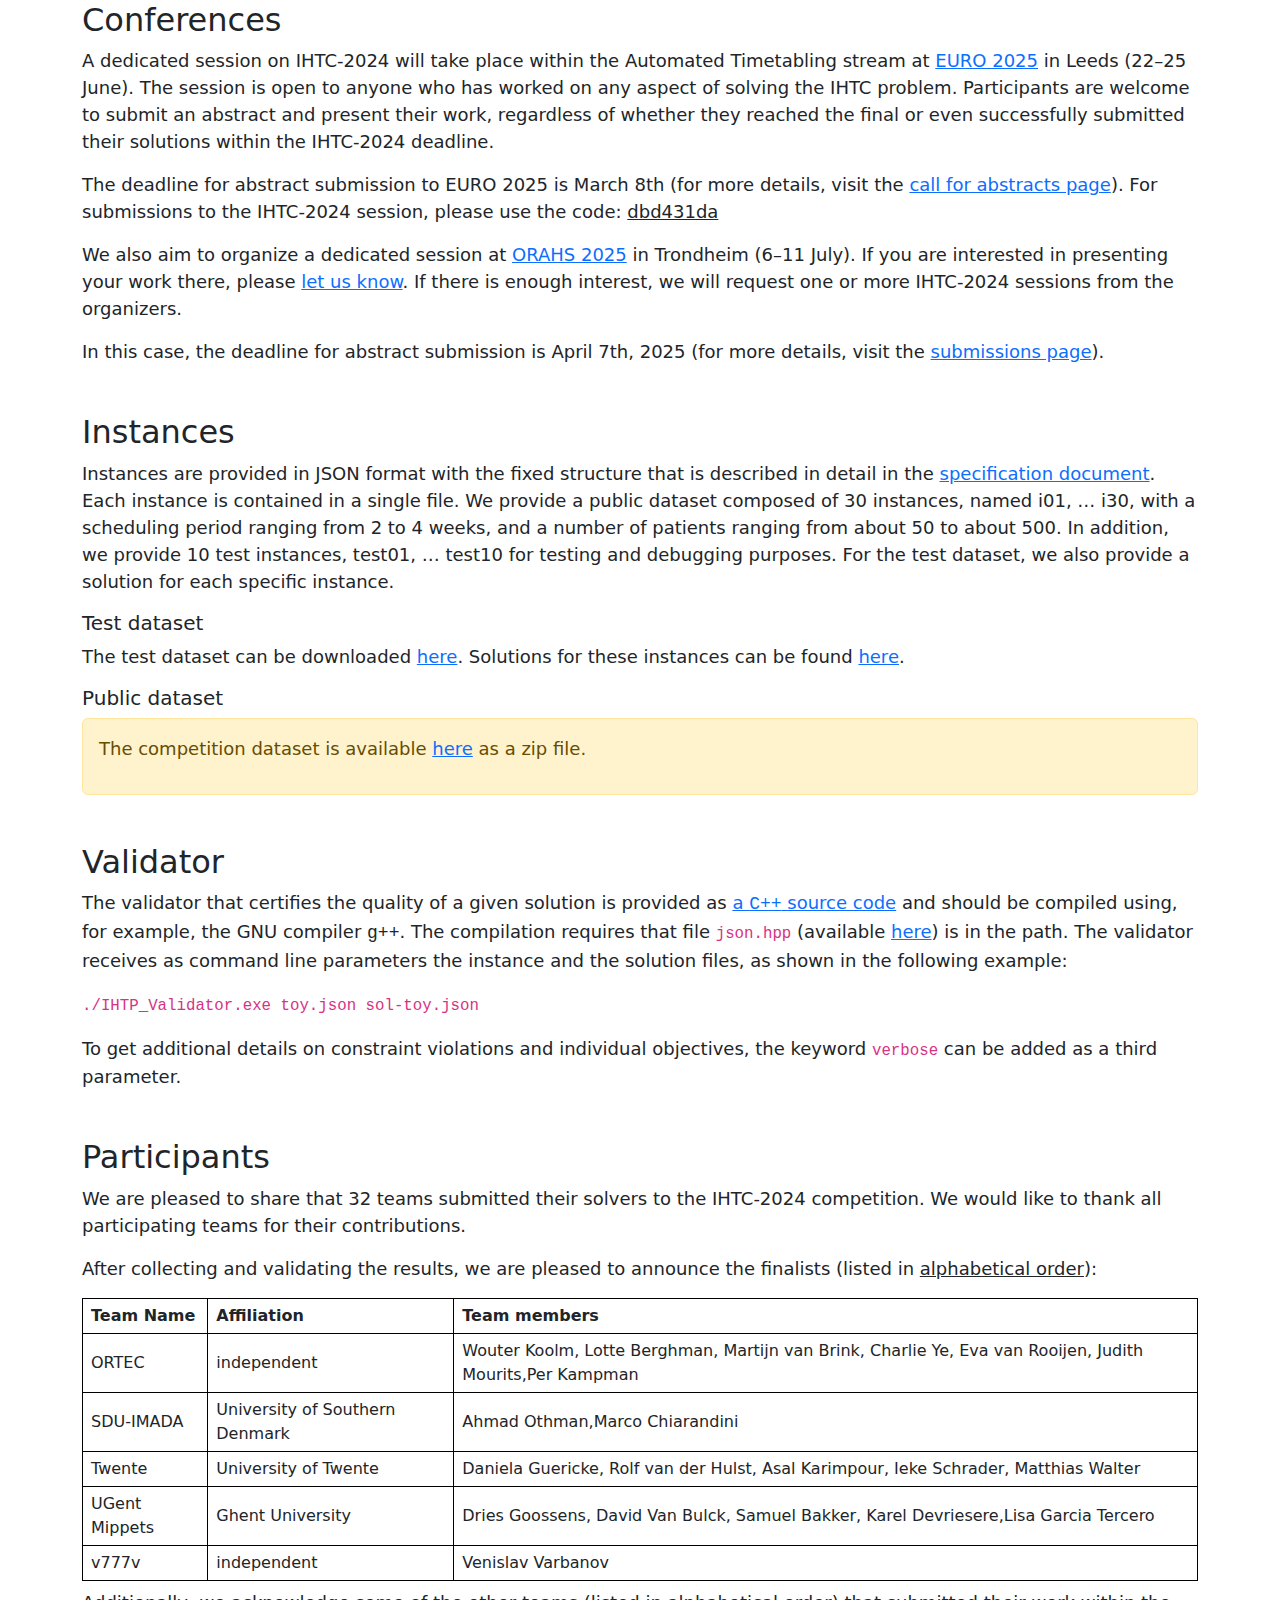
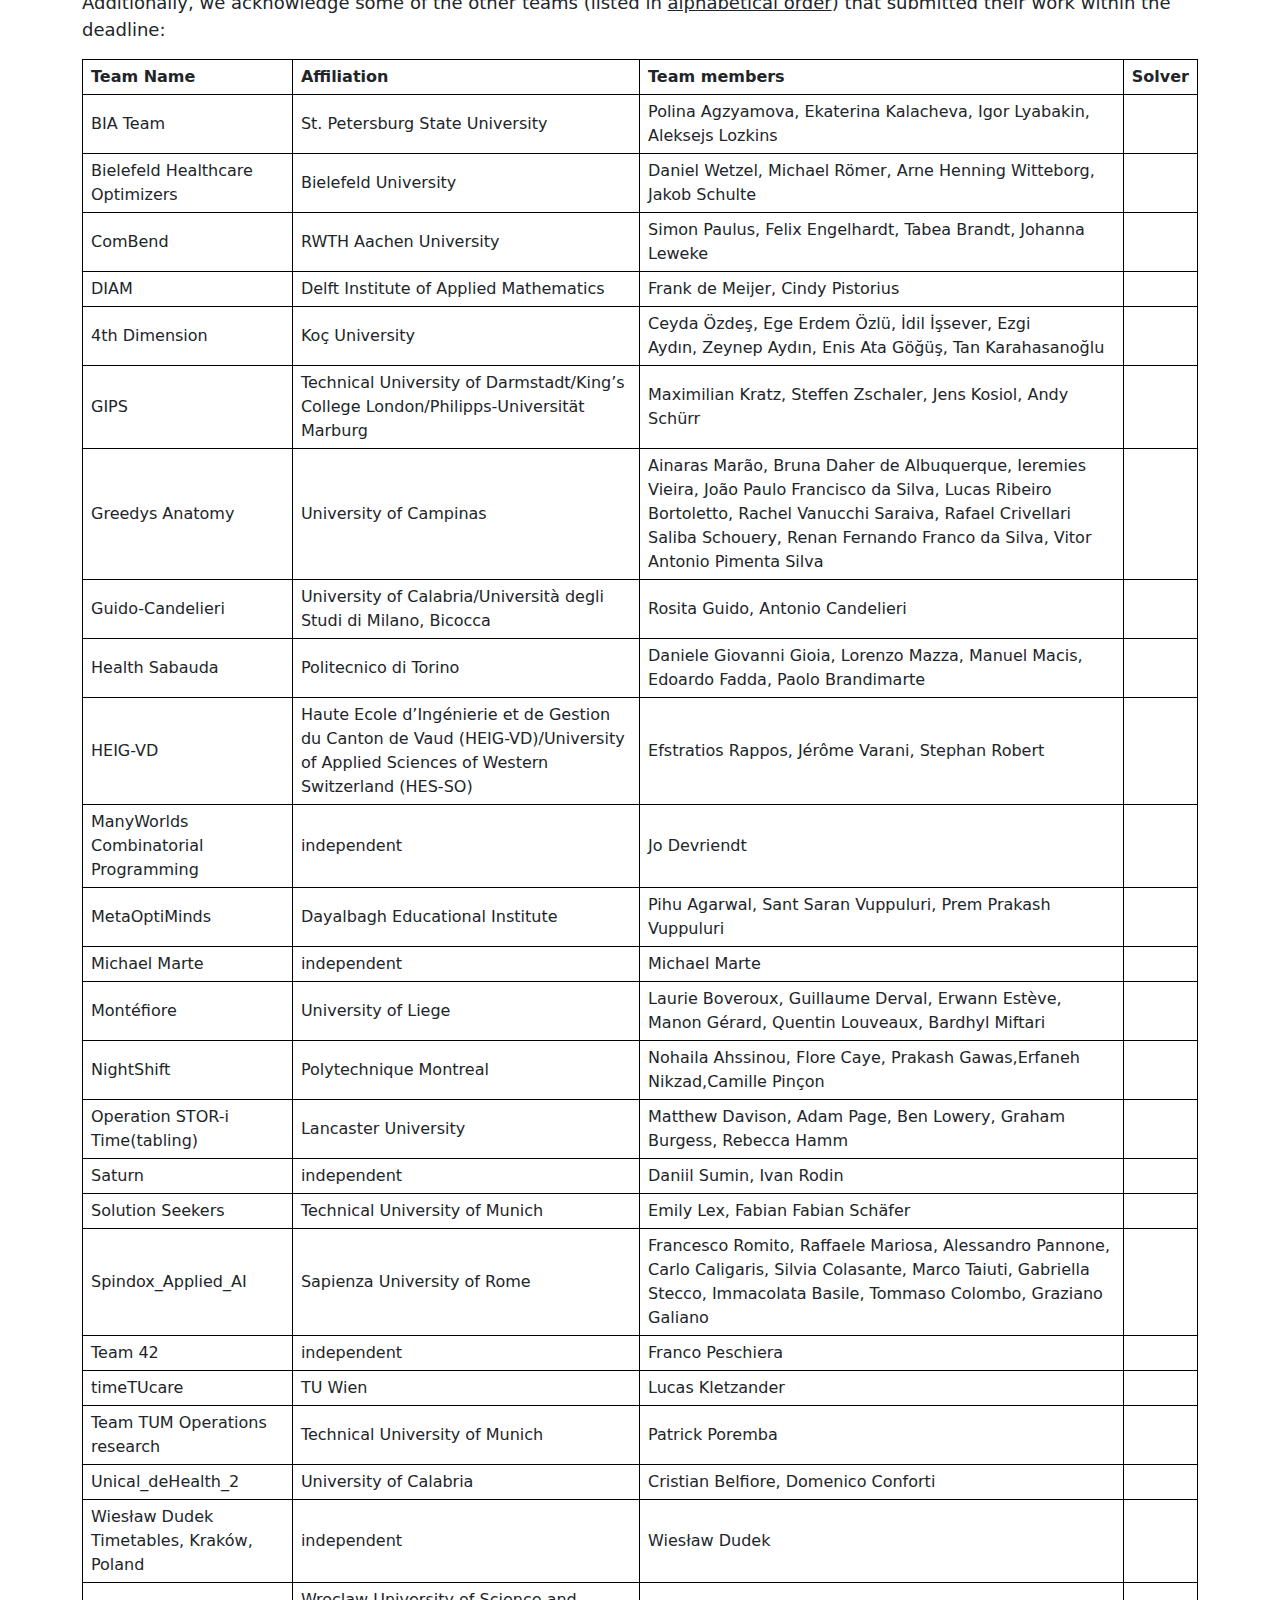
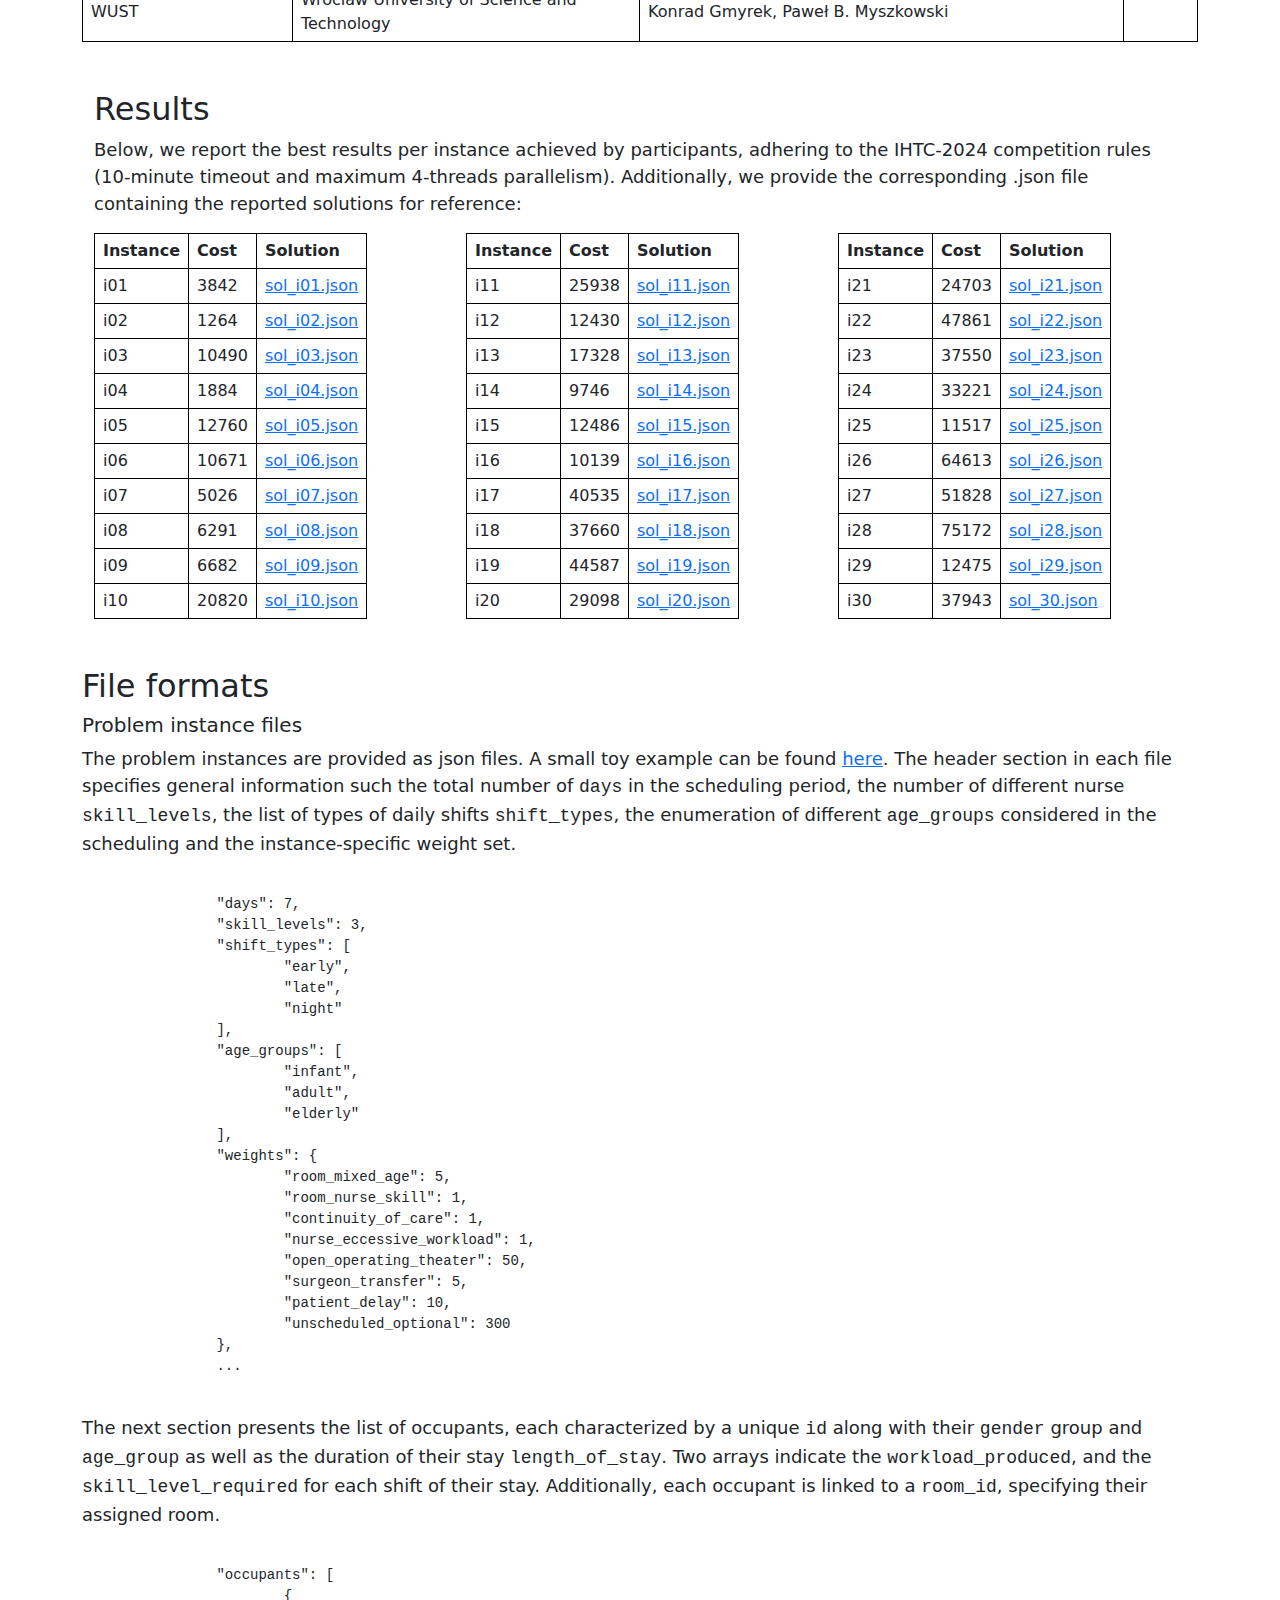
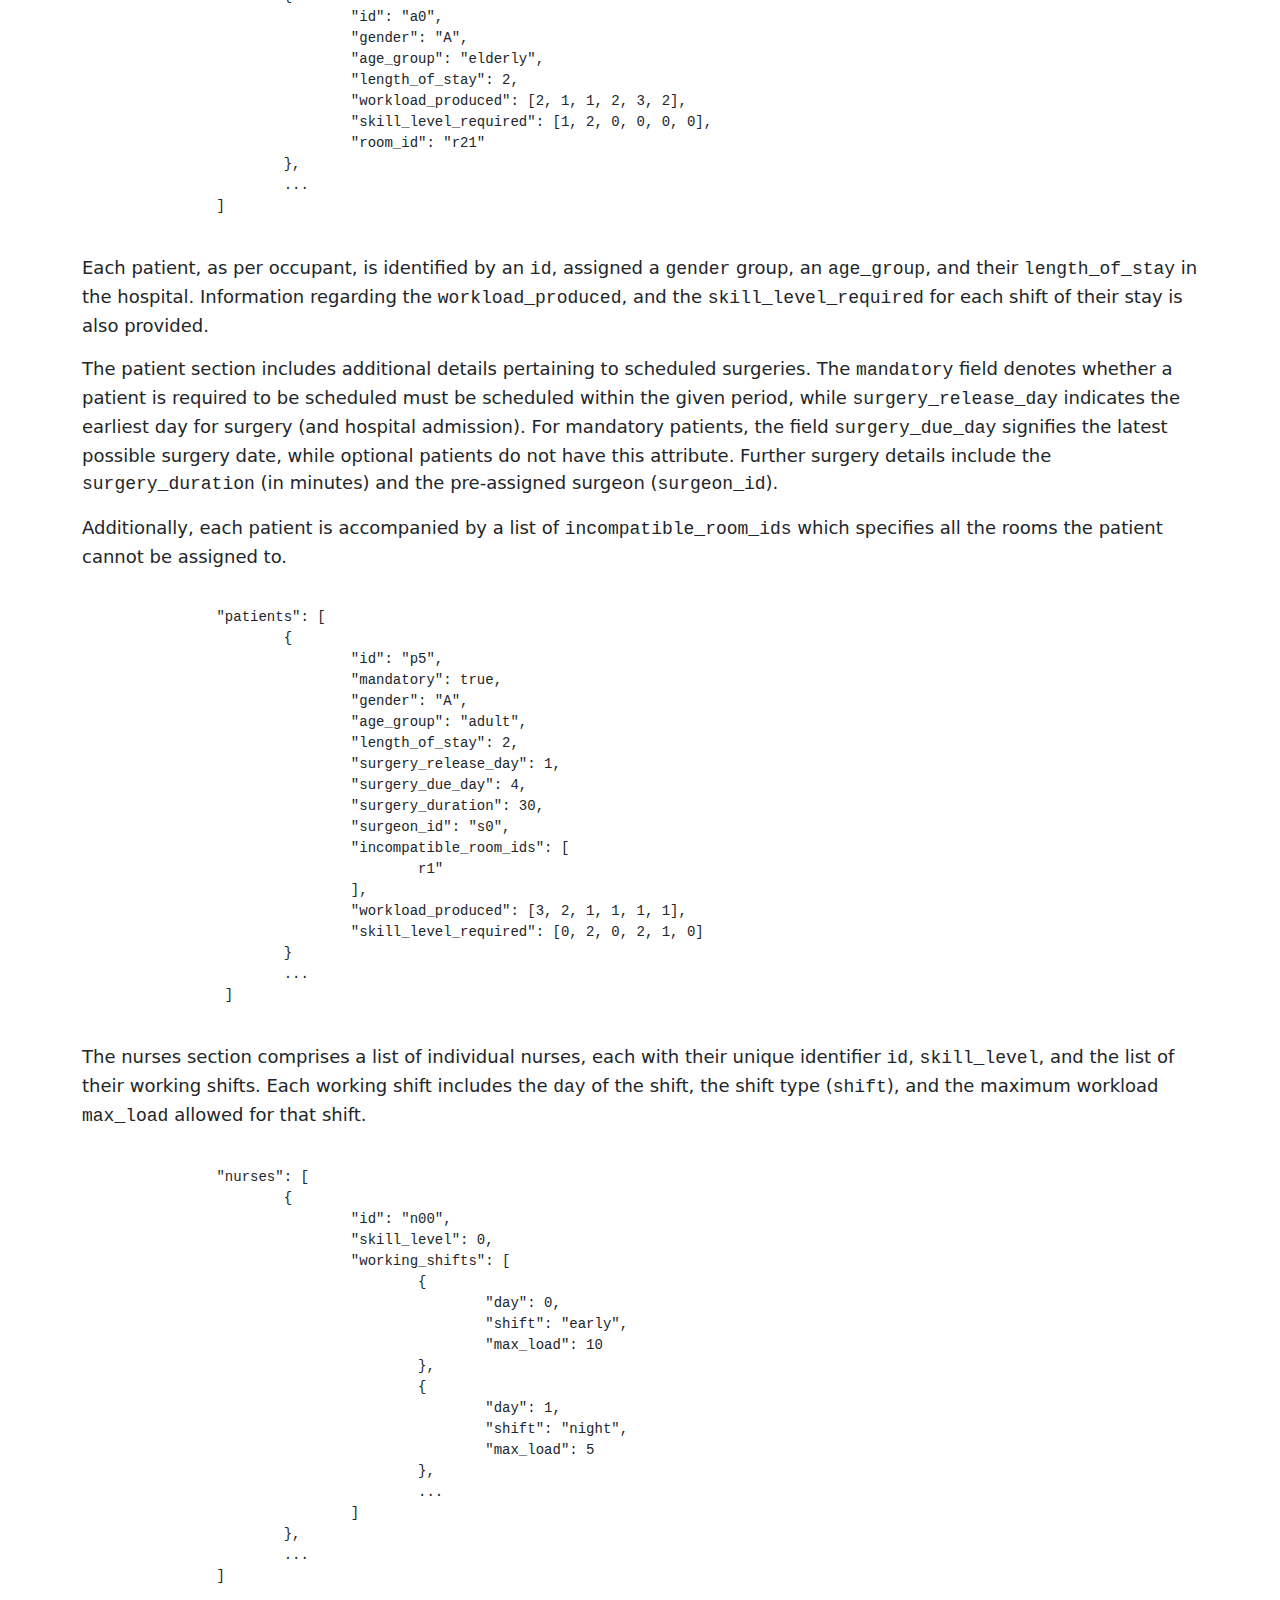
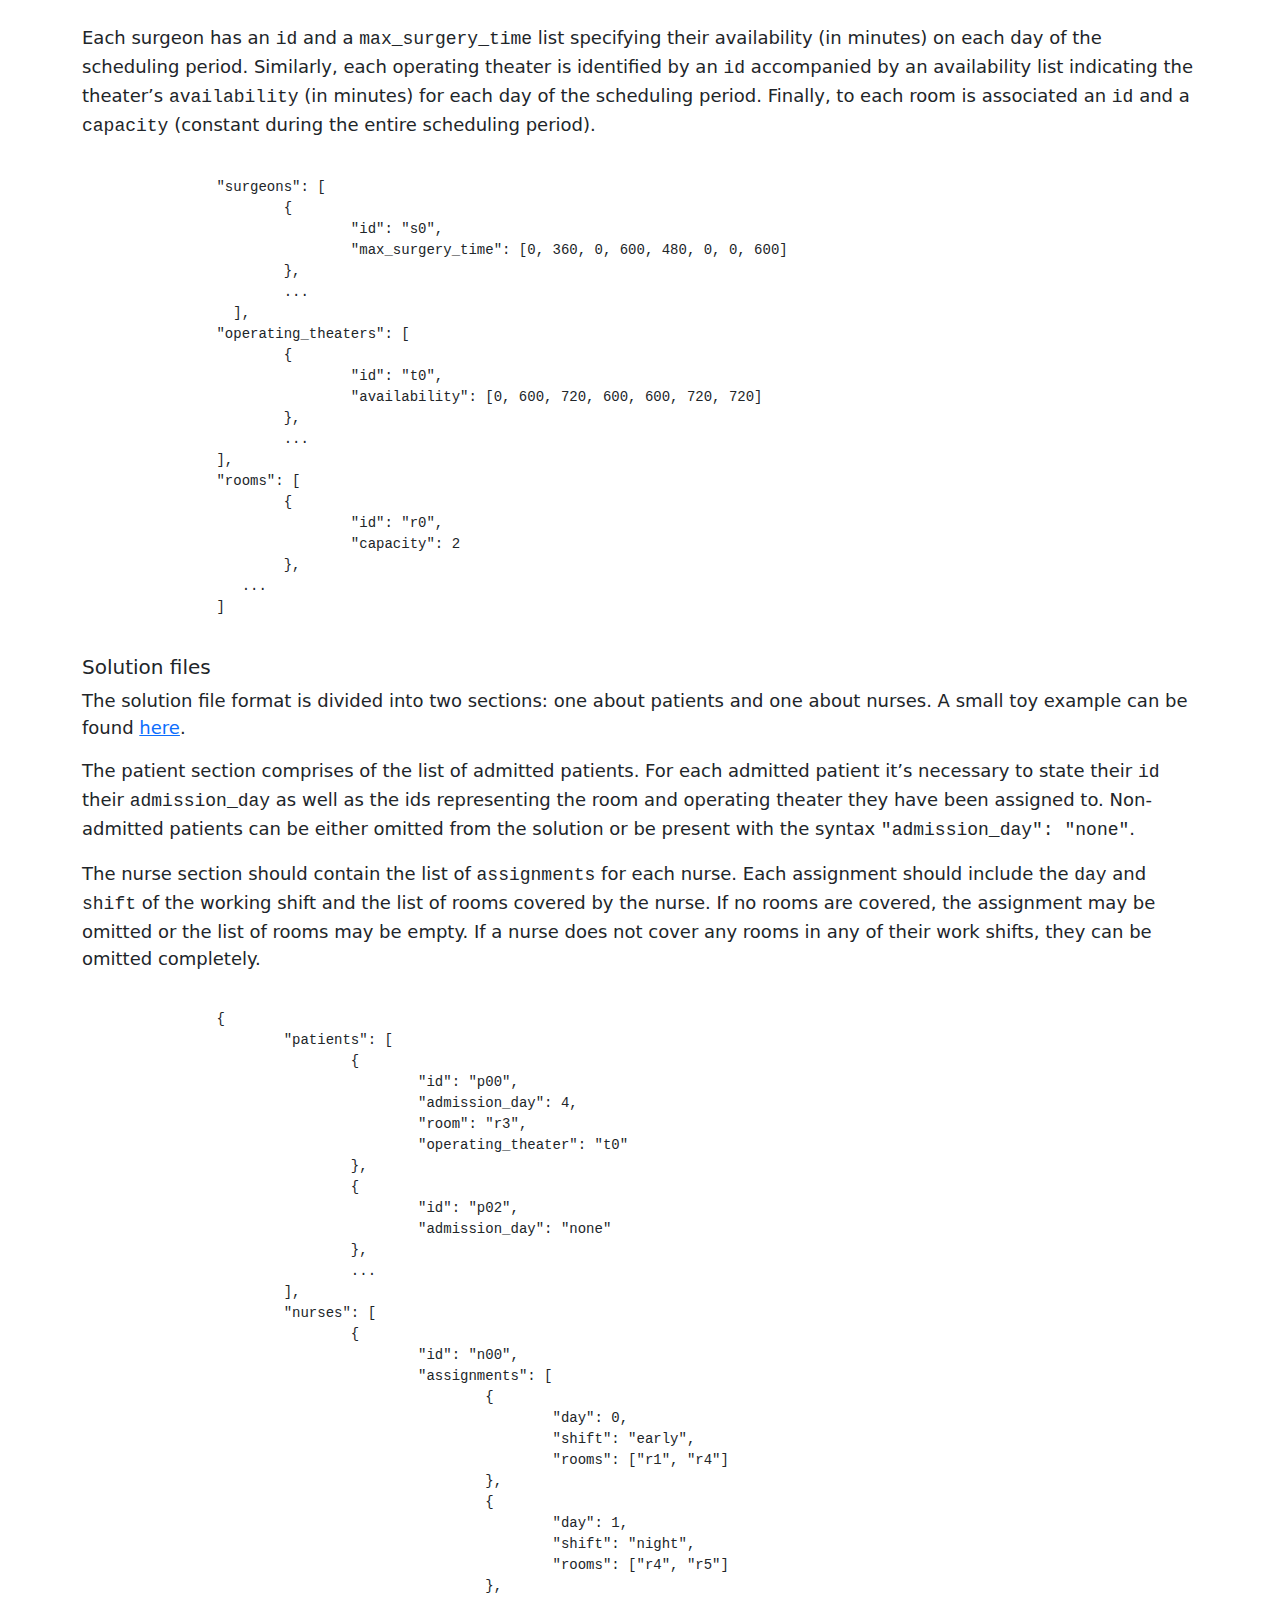
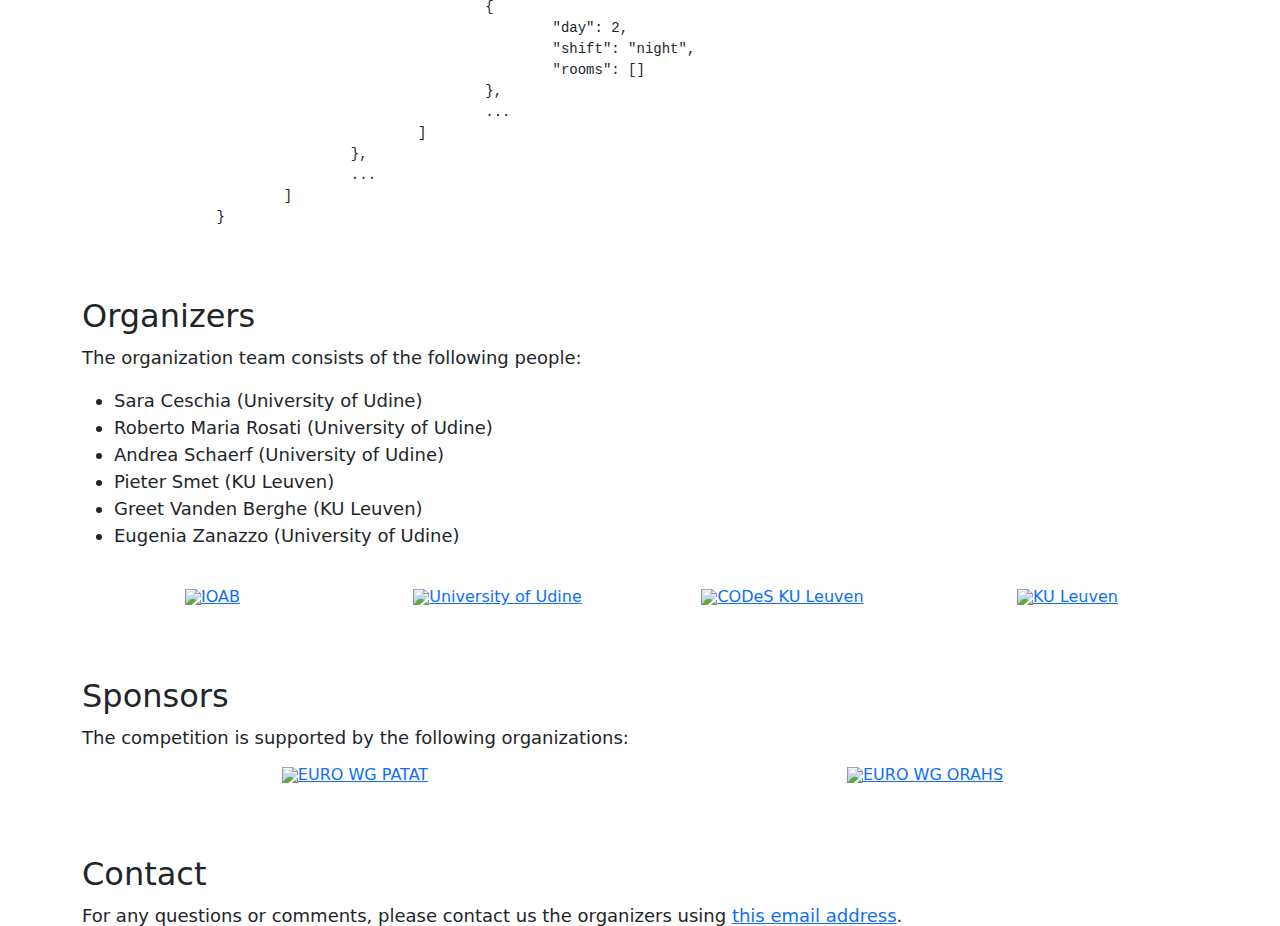
==== commit 9c7451db: "added results first phase" ====
--- a/index.html
+++ b/index.html
@@ -14,6 +14,14 @@
 	<script src="https://cdn.jsdelivr.net/npm/bootstrap@5.3.3/dist/js/bootstrap.bundle.min.js"></script>
 	<script src="assets/js/ihtc.opage.js" type="text/javascript"></script>	
 	<script src="assets/js/prism.js" type="text/javascript"></script>	
+	<!-- 
+	<style>
+		table, th, td {
+		  border: 1px solid black;
+		  border-collapse: collapse;
+		}
+	</style>
+	-->
 </head>
 
 <body>
@@ -46,6 +54,12 @@
                     <a class="nav-link" href="#section4">Validator</a>
                 </li>
 				<li class="nav-item">
+					<a class="nav-link" href="#section10">Partecipants</a>
+				</li>
+				<li class="nav-item">
+                    <a class="nav-link" href="#section9">Results</a>
+                </li>
+				<li class="nav-item">
                     <a class="nav-link" href="#section5">File formats</a>
                 </li>
 				<li class="nav-item">
@@ -73,7 +87,9 @@
 		<p>The considered optimization problem integrates three critical problems in healthcare: surgical case planning, patient admission scheduling and nurse-to-room assignment. <b>The complete problem description and an overview of the competition's rules can be found <a href="assets/files/ihtc2024_problem_specification.pdf" target="_blank">here</a>.</b></p>
 
 		<p>The top three competitors will receive a cash prize (€1100 for first, €700 for second, €400 for third), as well as one free registration to the EURO 2025 conference. An additional prize of €200 is awarded for the best participant that uses only open-source software. There is no limitation on the size of the competing teams.</p>
-		<p><b>If you want to receive timely updates about the competition, <a href="mailto:ihtc2024@uniud.it?subject=ihtc2024 mailing list">write us</a> to be included in the designated mailing list.</b></p>
+		<div class="alert alert-warning" role="alert">
+		<p>The results of the first phase are now available! You can view the list of <a href="#section10">finalists</a> as well as the <a href="#section9">best solutions</a> found on the public dataset.</p>
+		</div>
 	</section>
     <section id="section2" class="my-5">
         <h2>Dates</h2>
@@ -161,6 +177,433 @@
 		<p>To get additional details on constraint violations and individual objectives, the keyword <code>verbose</code> can be added as a third parameter.</p>
 			
     </section>
+	<section id="section10" class="my-5">
+		<h2>Participants</h2>
+	<p>We are pleased to share that 32 teams submitted their solvers to the IHTC-2024 competition. We would like to thank all participating teams for their contributions.</p> 
+	<p>After collecting and validating the results, we are pleased to announce the finalists (listed in <u>alphabetical order</u>):</p>
+	<table>
+		<thead>
+			<tr>
+				<th>Team Name</th>
+				<th>Affiliation</th>
+				<th>Team members</th>
+				<!--<th>Solver</th>		 -->		
+			</tr>
+		</thead>
+		<tbody>
+			<tr>
+				<td>ORTEC</td>
+				<td>independent</td>
+				<td>Wouter Koolm, Lotte Berghman, Martijn van Brink, Charlie Ye, Eva van Rooijen, Judith Mourits,Per Kampman</td>
+				<!--<td></td>		 -->
+			</tr>
+			<tr>
+				<td>SDU-IMADA</td>
+				<td>University of Southern Denmark</td>
+				<td>Ahmad Othman,Marco Chiarandini</td>
+				<!--<td></td>		 -->
+				
+			</tr>
+			<tr>
+				<td>Twente</td>
+				<td>University of Twente</td>
+				<td>Daniela Guericke, Rolf van der Hulst, Asal Karimpour, Ieke Schrader, Matthias Walter</td>
+				<!--<td></td>		 -->
+			</tr>
+			<tr>
+				<td>UGent Mippets</td>
+				<td>Ghent University</td>
+				<td>Dries Goossens, David Van Bulck, Samuel Bakker, Karel Devriesere,Lisa Garcia Tercero</td>
+				<!--<td></td>		 -->
+			</tr>
+			<tr>
+				<td>v777v</td>
+				<td>independent</td>
+				<td>Venislav Varbanov </td>
+				<!--<td></td>		 -->
+			</tr>
+	</tbody>
+	</table>
+	<p style="padding-top: 8px;" > Additionally, we acknowledge some of the other teams (listed in <u>alphabetical order</u>) that submitted their work within the deadline: </p>
+	<table>
+	<thead>
+		<tr>
+			<th>Team Name</th>
+			<th>Affiliation</th>
+			<th>Team members</th>
+			<th>Solver</th>				
+		</tr>
+	</thead>
+	<tbody>
+			<tr>
+				<td>BIA Team</td>
+				<td>St. Petersburg State University </td>
+				<td>Polina Agzyamova, Ekaterina Kalacheva, Igor Lyabakin, Aleksejs Lozkins</td>
+				<td></td>
+			</tr>
+			<tr>
+				<td>Bielefeld Healthcare Optimizers</td>
+				<td>Bielefeld University</td>
+				<td>Daniel Wetzel, Michael Römer, Arne Henning Witteborg, Jakob Schulte</td>
+				
+				<td></td>
+			</tr>
+			<tr>
+				<td>ComBend</td>
+				<td>RWTH Aachen University</td>
+				<td>Simon Paulus, Felix Engelhardt, Tabea Brandt, Johanna Leweke</td>
+				
+				<td></td>
+			</tr>
+			<tr>
+				<td>DIAM</td>
+				<td>Delft Institute of Applied Mathematics</td>
+				<td>Frank de Meijer, Cindy Pistorius</td>
+				
+				<td></td>
+			</tr>
+			<tr>
+				<td>4th Dimension</td>
+				<td>Koç University</td>
+				<td>Ceyda Özdeş, Ege Erdem Özlü, İdil İşsever, Ezgi Aydın, Zeynep Aydın, Enis Ata Göğüş, Tan Karahasanoğlu</td>
+				
+				<td></td>
+			</tr>
+			<tr>
+				<td>GIPS</td>
+				<td>Technical University of Darmstadt/King’s College London/Philipps-Universität Marburg</td>
+				<td>Maximilian Kratz, Steffen Zschaler, Jens Kosiol, Andy Schürr</td>
+				<td></td>
+			</tr>
+			<tr>
+				<td>Greedys Anatomy</td>
+				<td>University of Campinas</td>
+				<td>Ainaras Marão, Bruna Daher de Albuquerque, Ieremies Vieira, João Paulo Francisco da Silva, Lucas Ribeiro Bortoletto, Rachel Vanucchi Saraiva, Rafael Crivellari Saliba Schouery, Renan Fernando Franco da Silva, Vitor Antonio Pimenta Silva</td>
+				<td></td>
+			</tr>
+			<tr>
+				<td>Guido-Candelieri</td>
+				<td>University of Calabria/Università degli Studi di Milano, Bicocca</td>
+				<td>Rosita Guido, Antonio Candelieri</td>
+				<td></td>
+			</tr>
+			<tr>
+				<td>Health Sabauda</td>
+				<td>Politecnico di Torino</td>
+				<td>Daniele Giovanni Gioia, Lorenzo Mazza, Manuel Macis, Edoardo Fadda, Paolo Brandimarte</td>			
+				<td></td>
+			</tr>
+			<tr>
+				<td>HEIG-VD</td>
+				<td>Haute Ecole d’Ingénierie et de Gestion du Canton de Vaud (HEIG-VD)/University of Applied Sciences of Western Switzerland (HES-SO)</td>
+				<td>Efstratios Rappos, Jérôme Varani, Stephan Robert</td>
+				<td></td>
+			</tr>
+			<tr>
+				<td>ManyWorlds Combinatorial Programming</td>
+				<td>independent</td>
+				<td>Jo Devriendt</td>
+				<td></td>
+			</tr>
+			<tr>
+				<td>MetaOptiMinds</td>
+				<td>Dayalbagh Educational Institute </td>
+				<td>Pihu Agarwal, Sant Saran Vuppuluri, Prem Prakash Vuppuluri</td>
+				
+				<td></td>
+			</tr>
+			<tr>
+				<td>Michael Marte</td>
+				<td>independent</td>
+				<td>Michael Marte</td>
+				
+				<td></td>
+			</tr>
+			<tr>
+				<td>Montéfiore</td>
+				<td>University of Liege</td>
+				<td>Laurie Boveroux, Guillaume Derval, Erwann Estève, Manon Gérard, Quentin Louveaux, Bardhyl Miftari</td>
+				
+				<td></td>
+			</tr>
+			<tr>
+				<td>NightShift</td>
+				<td>Polytechnique Montreal</td>
+				<td>Nohaila Ahssinou, Flore Caye, Prakash Gawas,Erfaneh Nikzad,Camille Pinçon</td>
+				
+				<td></td>
+			</tr>
+			<tr>
+				<td>Operation STOR-i Time(tabling)</td>
+				<td>Lancaster University</td>
+				<td>Matthew Davison, Adam Page, Ben Lowery, Graham Burgess, Rebecca Hamm</td>
+				
+				<td></td>
+			</tr>
+			<tr>
+				<td>Saturn</td>
+				<td>independent</td>
+				<td>Daniil Sumin, Ivan Rodin</td>
+				
+				<td></td>
+			</tr>
+			<tr>
+				<td>Solution Seekers</td>
+				<td>Technical University of Munich</td>
+				<td>Emily Lex, Fabian Fabian Schäfer</td>
+				
+				<td></td>
+			</tr>
+			<tr>
+				<td>Spindox_Applied_AI</td>
+				<td>Sapienza University of Rome</td>
+				<td>Francesco Romito, Raffaele Mariosa, Alessandro Pannone, Carlo Caligaris, Silvia Colasante, Marco Taiuti, Gabriella Stecco, Immacolata Basile, Tommaso Colombo, Graziano Galiano </td>
+				
+				<td></td>
+			</tr>
+			<tr>
+				<td>Team 42</td>
+				<td>independent</td>
+				<td>Franco Peschiera </td>
+				
+				<td></td>
+			</tr>
+			<tr>
+				<td>timeTUcare</td>
+				<td>TU Wien</td>
+				<td>Lucas Kletzander</td>
+				
+				<td></td>
+			</tr>
+			<tr>
+				<td>Team TUM Operations research</td>
+				<td>Technical University of Munich</td>
+				<td>Patrick Poremba</td>
+				
+				<td></td>
+			</tr>
+			<tr>
+				<td>Unical_deHealth_2</td>
+				<td>University of Calabria</td>
+				<td>Cristian Belfiore,  Domenico Conforti</td>
+				
+				<td></td>
+			</tr>
+			<tr>
+				<td>Wiesław Dudek Timetables, Kraków, Poland</td>
+				<td>independent</td>
+				<td>Wiesław Dudek</td>
+				
+				<td></td>
+			</tr>
+			<tr>
+				<td>WUST</td>
+				<td>Wroclaw University of Science and Technology</td>
+				<td>Konrad Gmyrek, Paweł B. Myszkowski</td>
+				
+				<td></td>
+			</tr>
+		</tbody>
+	</table>
+	</section>
+	<div class="container" id="section9">
+		<section class="my-5">
+			<h2>Results</h2>
+			<p>Below, we report the best results per instance achieved by participants, adhering to the IHTC-2024 competition rules (10-minute timeout and maximum 4-threads parallelism).
+				Additionally, we provide the corresponding .json file containing the reported solutions for reference:</p>
+			<div class="row">
+				<div class="col-md-4">
+					<table class="centerTable">
+						<thead>
+							<tr>
+								<th>Instance</th>
+								<th class="text-right">Cost</th>
+								<th>Solution</th>
+							</tr>
+						</thead>
+						<tbody>
+							<tr>
+								<td>i01</td>
+								<td class="text-right">3842</td>
+								<td><a href="assets/files/solutions/public/sol_i01.json">sol_i01.json</a></td>
+							</tr>
+							<tr>
+								<td>i02</td>
+								<td class="text-right">1264</td>
+								<td><a href="assets/files/solutions/public/sol_i02.json">sol_i02.json</a></td>
+							</tr>
+							<tr>
+								<td>i03</td>
+								<td class="text-right">10490</td>
+								<td><a href="assets/files/solutions/public/sol_i03.json">sol_i03.json</a></td>
+							</tr>
+							<tr>
+								<td>i04</td>
+								<td class="text-right">1884</td>
+								<td><a href="assets/files/solutions/public/sol_i04.json">sol_i04.json</a></td>
+							</tr>
+							<tr>
+								<td>i05</td>
+								<td class="text-right">12760</td>
+								<td><a href="assets/files/solutions/public/sol_i05.json">sol_i05.json</a></td>
+							</tr>
+							<tr>
+								<td>i06</td>
+								<td class="text-right">10671</td>
+								<td><a href="assets/files/solutions/public/sol_i06.json">sol_i06.json</a></td>
+							</tr>
+							<tr>
+								<td>i07</td>
+								<td class="text-right">5026</td>
+								<td><a href="assets/files/solutions/public/sol_i07.json">sol_i07.json</a></td>
+							</tr>
+							<tr>
+								<td>i08</td>
+								<td class="text-right">6291</td>
+								<td><a href="assets/files/solutions/public/sol_i08.json">sol_i08.json</a></td>
+							</tr>
+							<tr>
+								<td>i09</td>
+								<td class="text-right">6682</td>
+								<td><a href="assets/files/solutions/public/sol_i09.json">sol_i09.json</a></td>
+							</tr>
+							<tr>
+								<td>i10</td>
+								<td class="text-right">20820</td>
+								<td><a href="assets/files/solutions/public/sol_i10.json">sol_i10.json</a></td>
+							</tr>
+						</tbody>
+					</table>
+				</div>
+				<div class="col-md-4">
+					<table class="centerTable">
+						<thead>
+							<tr>
+								<th>Instance</th>
+								<th class="text-right">Cost</th>
+								<th>Solution</th>
+							</tr>
+						</thead>
+						<tbody>
+							<tr>
+								<td>i11</td>
+								<td class="text-right">25938</td>
+								<td><a href="assets/files/solutions/public/sol_i11.json">sol_i11.json</a></td>
+							</tr>
+							<tr>
+								<td>i12</td>
+								<td class="text-right">12430</td>
+								<td><a href="assets/files/solutions/public/sol_i12.json">sol_i12.json</a></td>
+							</tr>
+							<tr>
+								<td>i13</td>
+								<td class="text-right">17328</td>
+								<td><a href="assets/files/solutions/public/sol_i13.json">sol_i13.json</a></td>
+							</tr>
+							<tr>
+								<td>i14</td>
+								<td class="text-right">9746</td>
+								<td><a href="assets/files/solutions/public/sol_i14.json">sol_i14.json</a></td>
+							</tr>
+							<tr>
+								<td>i15</td>
+								<td class="text-right">12486</td>
+								<td><a href="assets/files/solutions/public/sol_i15.json">sol_i15.json</a></td>
+							</tr>
+							<tr>
+								<td>i16</td>
+								<td class="text-right">10139</td>
+								<td><a href="assets/files/solutions/public/sol_i16.json">sol_i16.json</a></td>
+							</tr>
+							<tr>
+								<td>i17</td>
+								<td class="text-right">40535</td>
+								<td><a href="assets/files/solutions/public/sol_i17.json">sol_i17.json</a></td>
+							</tr>
+							<tr>
+								<td>i18</td>
+								<td class="text-right">37660</td>
+								<td><a href="assets/files/solutions/public/sol_i18.json">sol_i18.json</a></td>
+							</tr>
+							<tr>
+								<td>i19</td>
+								<td class="text-right">44587</td>
+								<td><a href="assets/files/solutions/public/sol_i19.json">sol_i19.json</a></td>
+							</tr>
+							<tr>
+								<td>i20</td>
+								<td class="text-right">29098</td>
+								<td><a href="assets/files/solutions/public/sol_i20.json">sol_i20.json</a></td>
+							</tr>
+						</tbody>
+					</table>
+				</div>
+				<div class="col-md-4">
+					<table class="centerTable">
+						<thead>
+							<tr>
+								<th>Instance</th>
+								<th class="text-right">Cost</th>
+								<th>Solution</th>
+							</tr>
+						</thead>
+						<tbody>
+							<tr>
+								<td>i21</td>
+								<td class="text-right">24703</td>
+								<td><a href="assets/files/solutions/public/sol_i21.json">sol_i21.json</a></td>
+							</tr>
+							<tr>
+								<td>i22</td>
+								<td class="text-right">47861</td>
+								<td><a href="assets/files/solutions/public/sol_i22.json">sol_i22.json</a></td>
+							</tr>
+							<tr>
+								<td>i23</td>
+								<td class="text-right">37550</td>
+								<td><a href="assets/files/solutions/public/sol_i23.json">sol_i23.json</a></td>
+							</tr>
+							<tr>
+								<td>i24</td>
+								<td class="text-right">33221</td>
+								<td><a href="assets/files/solutions/public/sol_i24.json">sol_i24.json</a></td>
+							</tr>
+							<tr>
+								<td>i25</td>
+								<td class="text-right">11517</td>
+								<td><a href="assets/files/solutions/public/sol_i25.json">sol_i25.json</a></td>
+							</tr>
+							<tr>
+								<td>i26</td>
+								<td class="text-right">64613</td>
+								<td><a href="assets/files/solutions/public/sol_i26.json">sol_i26.json</a></td>
+							</tr>
+							<tr>
+								<td>i27</td>
+								<td class="text-right">51828</td>
+								<td><a href="assets/files/solutions/public/sol_i27.json">sol_i27.json</a></td>
+							</tr>
+							<tr>
+								<td>i28</td>
+								<td class="text-right">75172</td>
+								<td><a href="assets/files/solutions/public/sol_i28.json">sol_i28.json</a></td>
+							</tr>
+							<tr>
+								<td>i29</td>
+								<td class="text-right">12475</td>
+								<td><a href="assets/files/solutions/public/sol_i29.json">sol_i29.json</a></td>
+							</tr>
+							<tr>
+								<td>i30</td>
+								<td class="text-right">37943</td>
+								<td><a href="assets/files/solutions/public/sol_i30.json">sol_30.json</a></td>
+							</tr>
+						</tbody>
+					</table>
+				</div>
+			</div>
+		</section>
+	</div>
 	<section id="section5" class="my-5">
         <h2>File formats</h2>
 		<h5>Problem instance files</h5>
--- a/assets/css/ihtc.opage.css
+++ b/assets/css/ihtc.opage.css
@@ -0,0 +1,63 @@
+/* Add some padding to the top of the container to offset the fixed navbar */
+body {
+	padding-top: 56px;
+	scroll-behavior: smooth; /* Enable smooth scrolling */
+}
+
+/* Centering the nav items */
+.navbar-nav {
+	flex: 1;
+	display: flex;
+	justify-content: center;
+}
+
+@media screen and (max-width: 480px) {
+	.navbar-nav {
+	  display:none;
+	}
+ }
+
+/* Offset for section headers to avoid being hidden under the navbar */
+section::before {
+	content: "";
+	display: block;
+	height: 56px; /* Height of the navbar */
+	margin-top: -56px; /* Negative margin to offset the height */
+	visibility: hidden;
+}
+
+p {
+	font-size: 18px; 
+}
+
+li {
+	font-size: 18px;
+}
+
+code[class="language-json"] {
+        font-size: 14px !important;
+}
+
+li.with-margin{
+	margin-top: 1em;
+  }
+
+table, th, td {
+  border: 0.5px groove black;
+  border-collapse: collapse;
+}
+
+th, td {
+	padding-top: 5px;
+	padding-bottom: 5px;
+	padding-left: 8px;
+	padding-right: 8px;
+  }
+
+.text_right{
+	text-align: right;
+}
+
+.text_left{
+	text-align: left;
+}
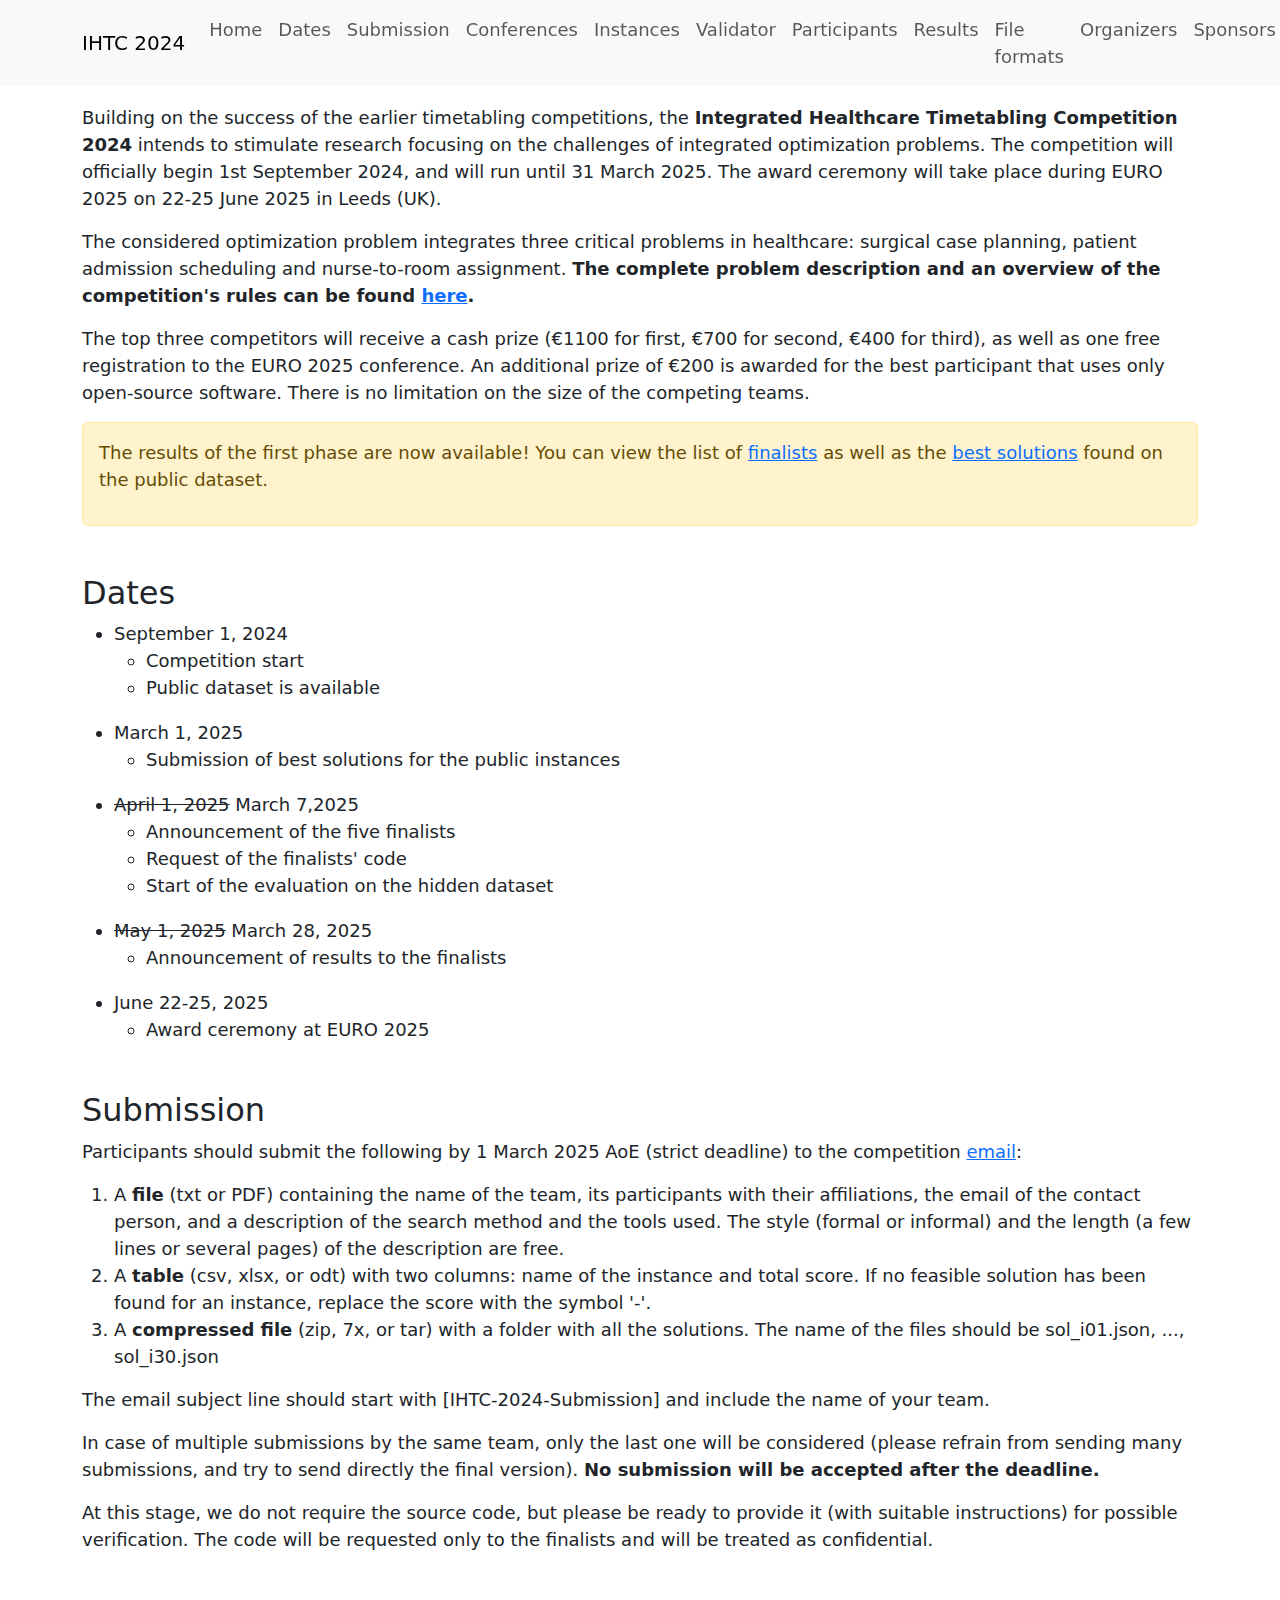
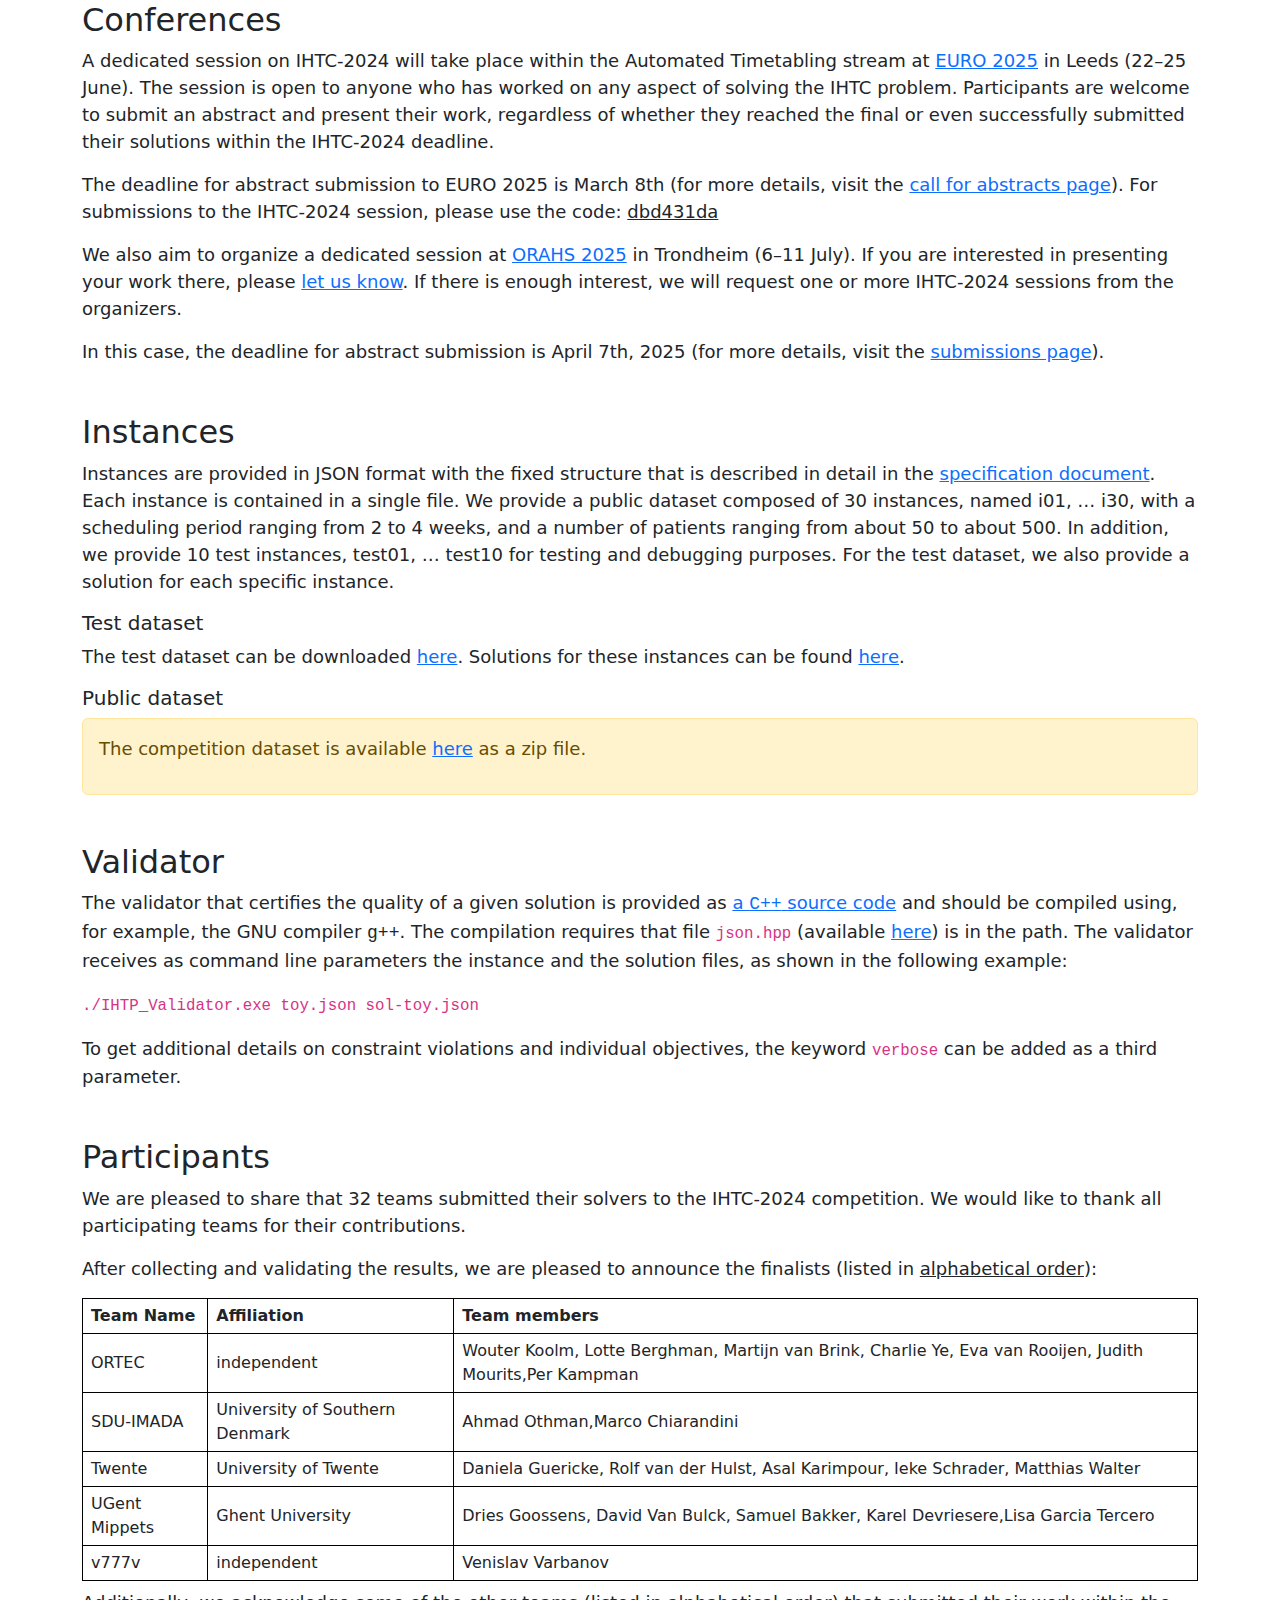
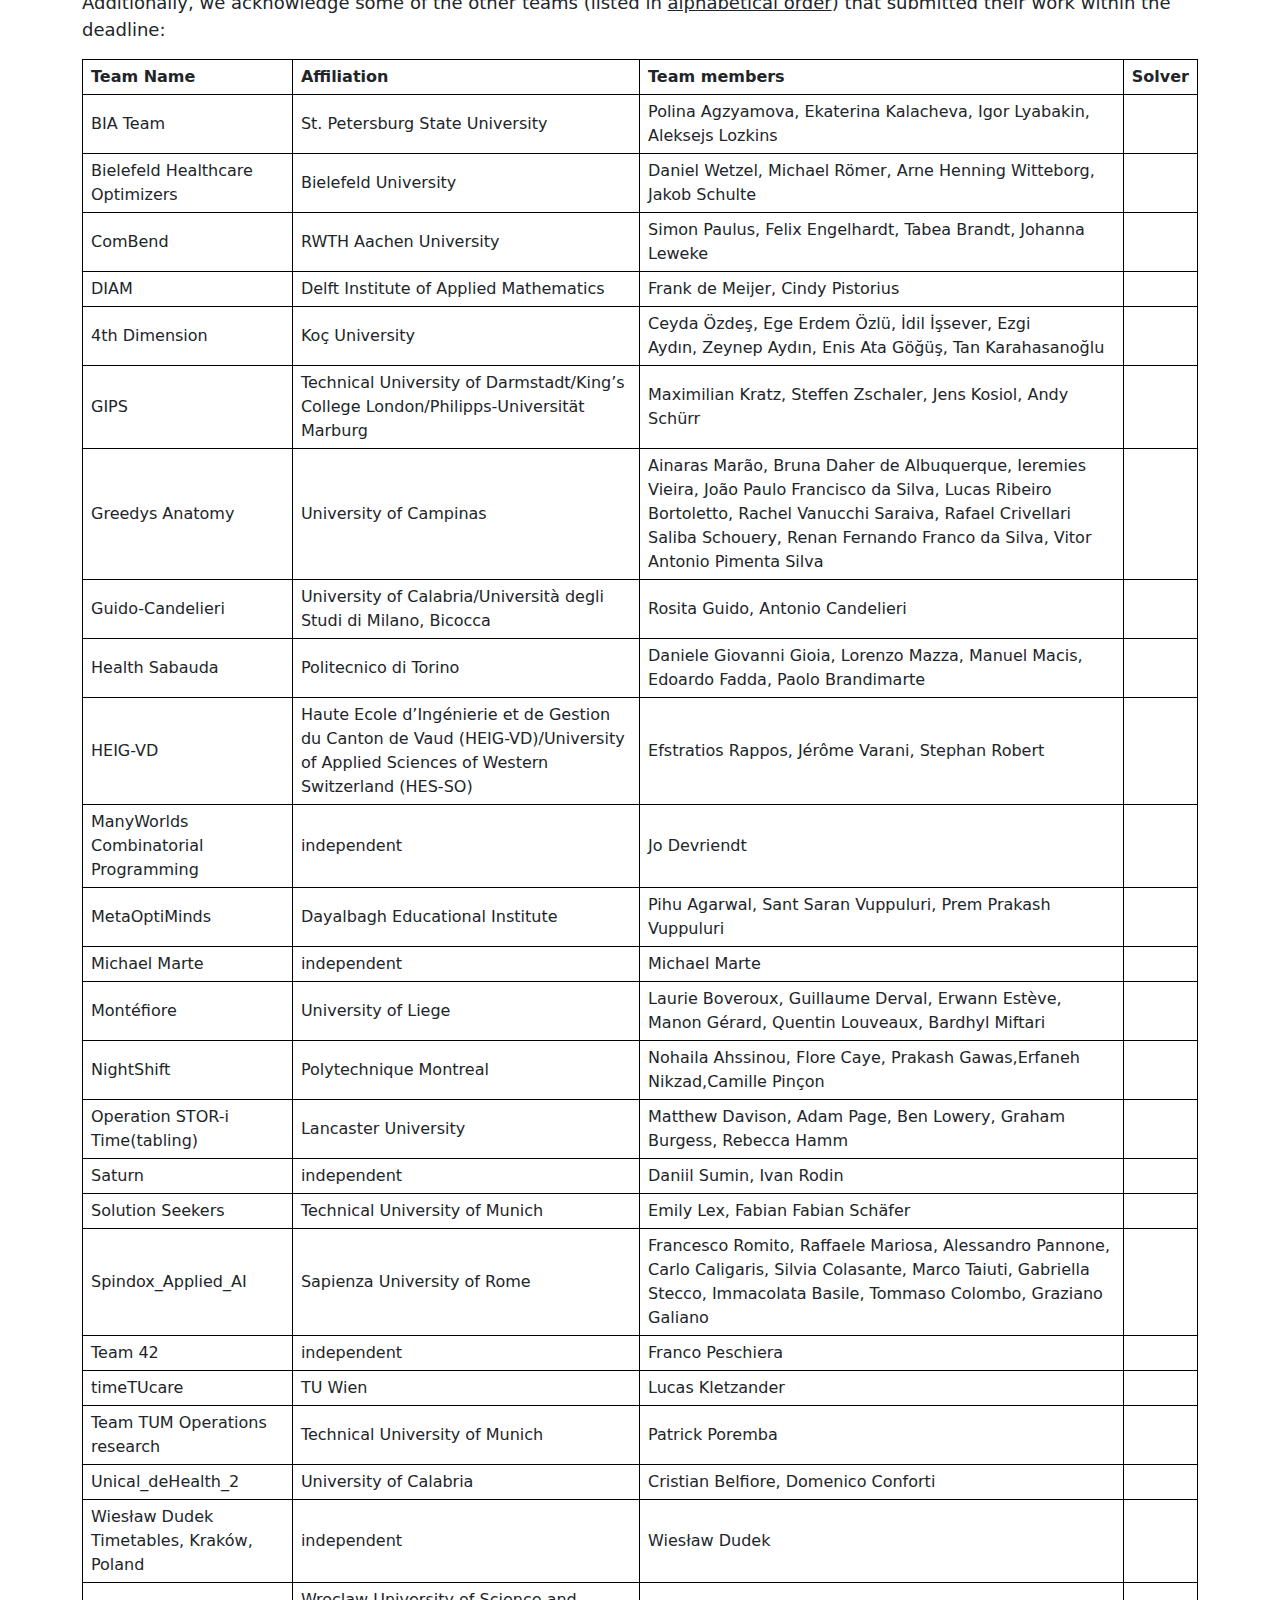
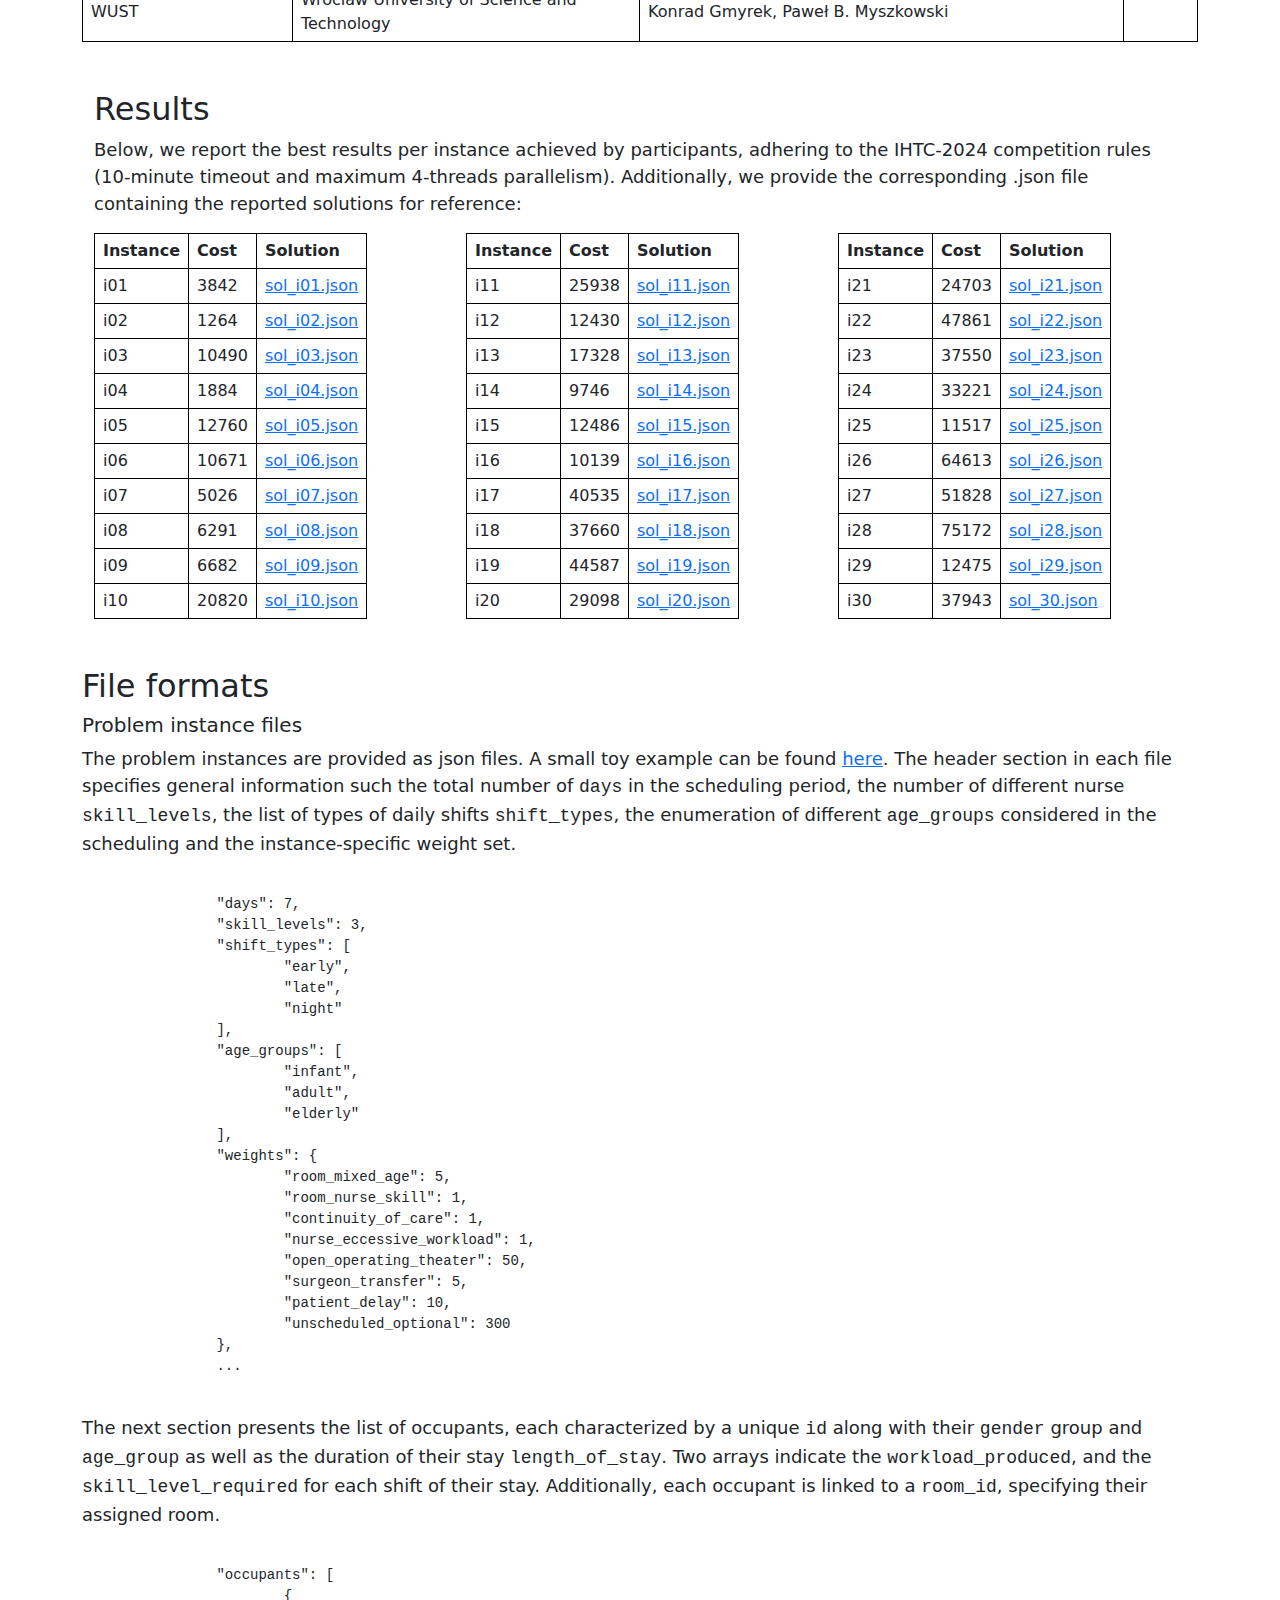
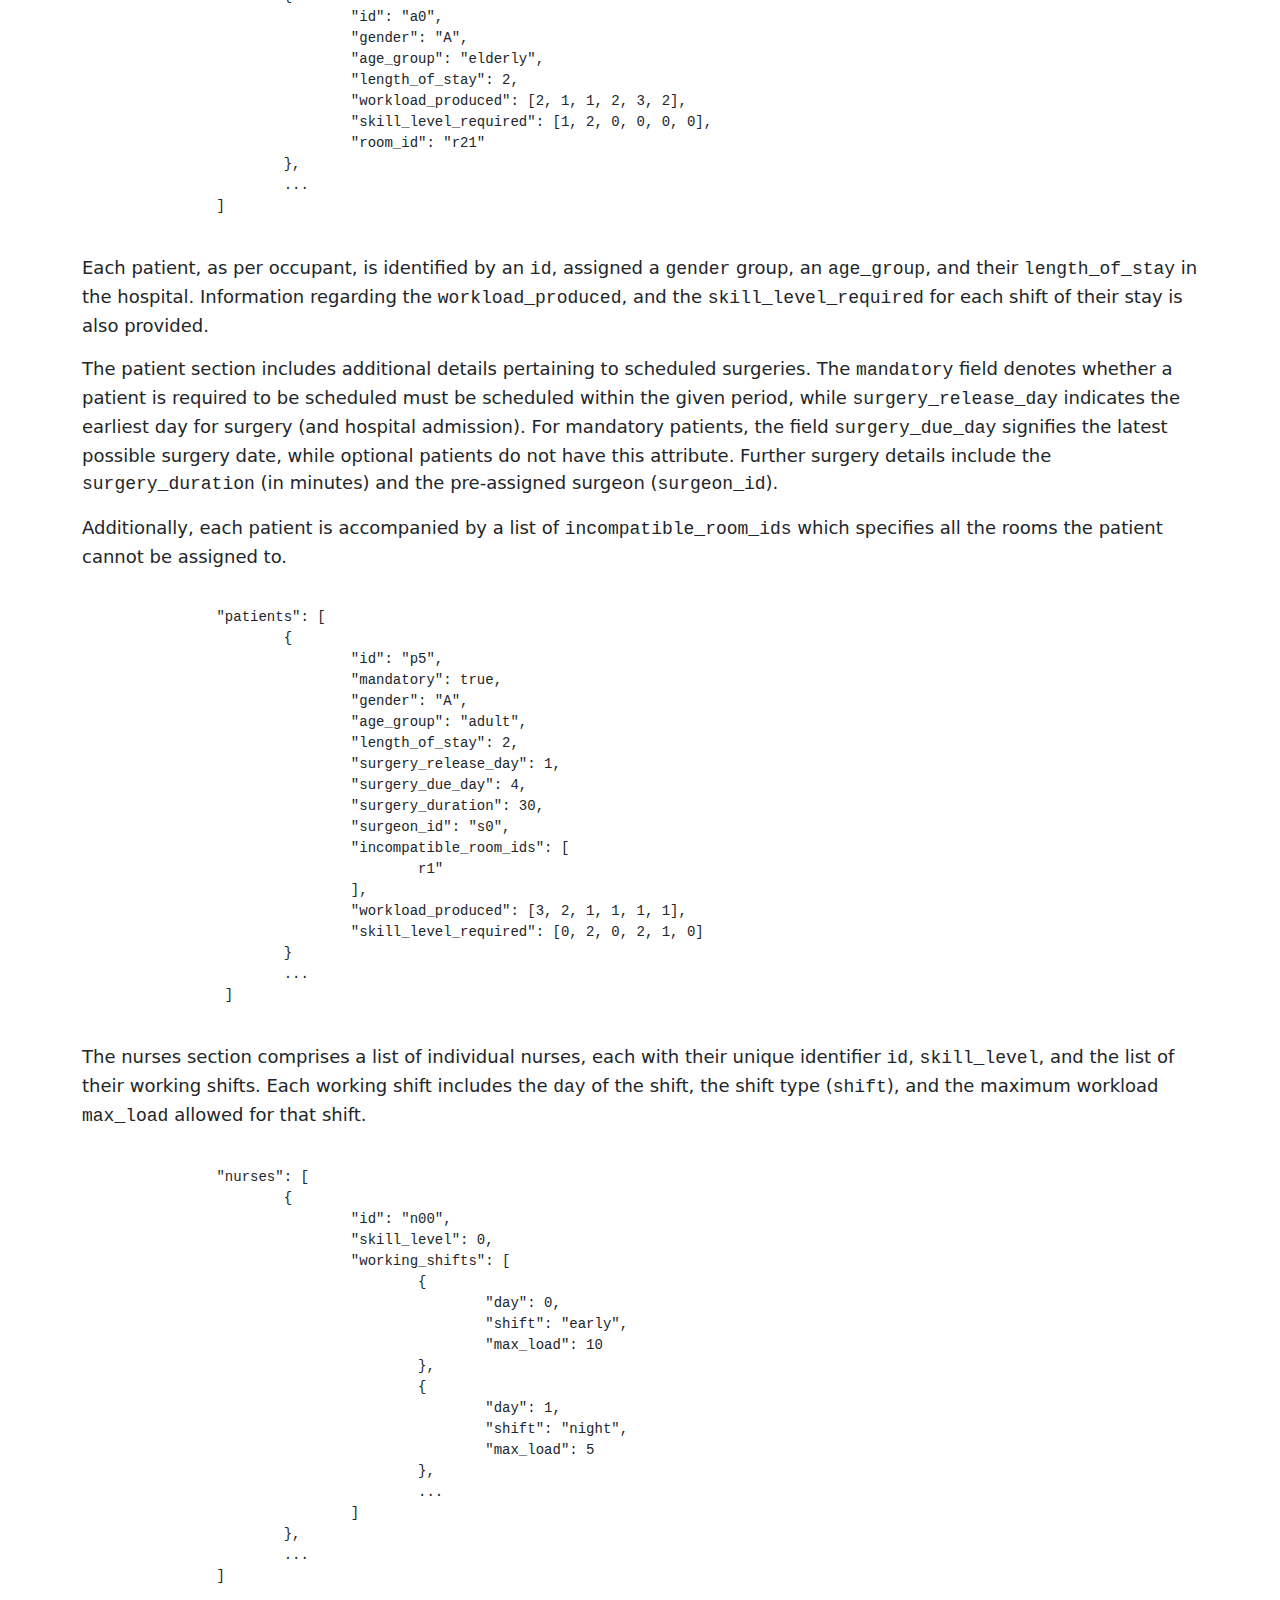
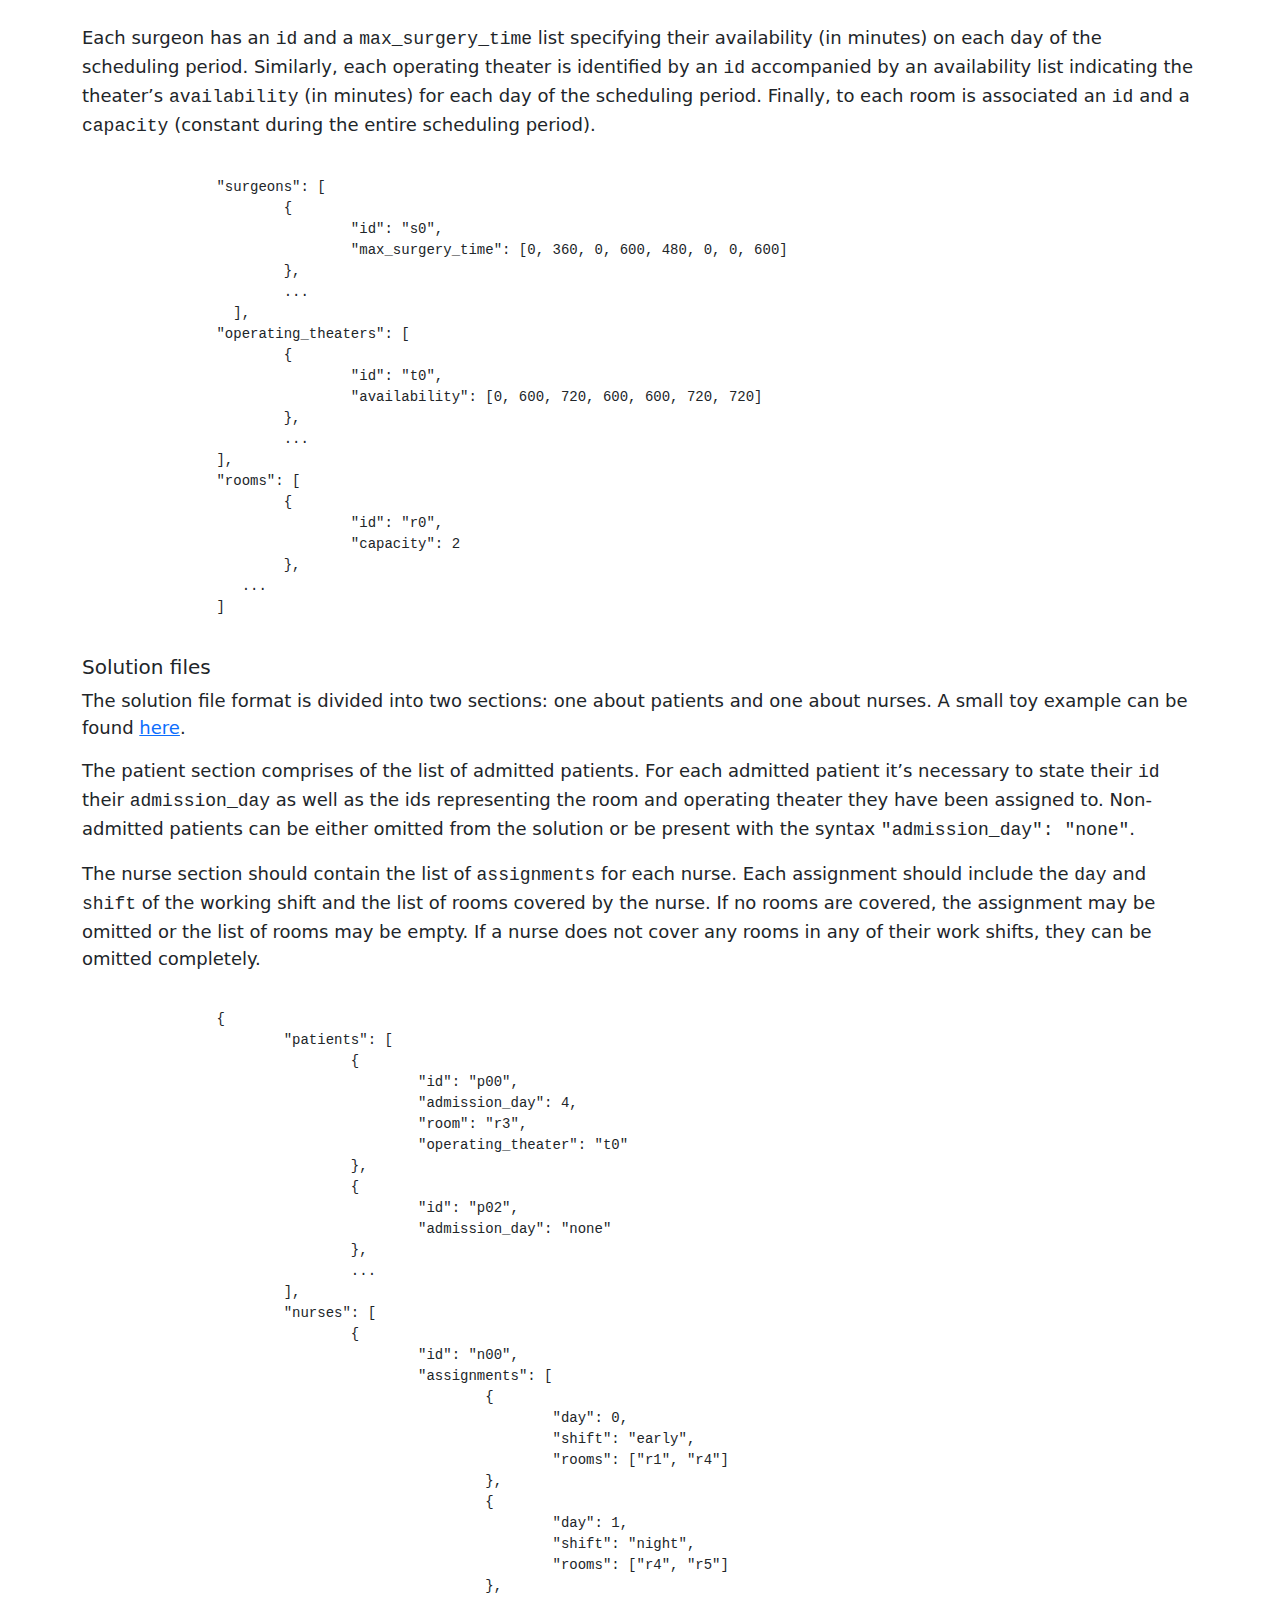
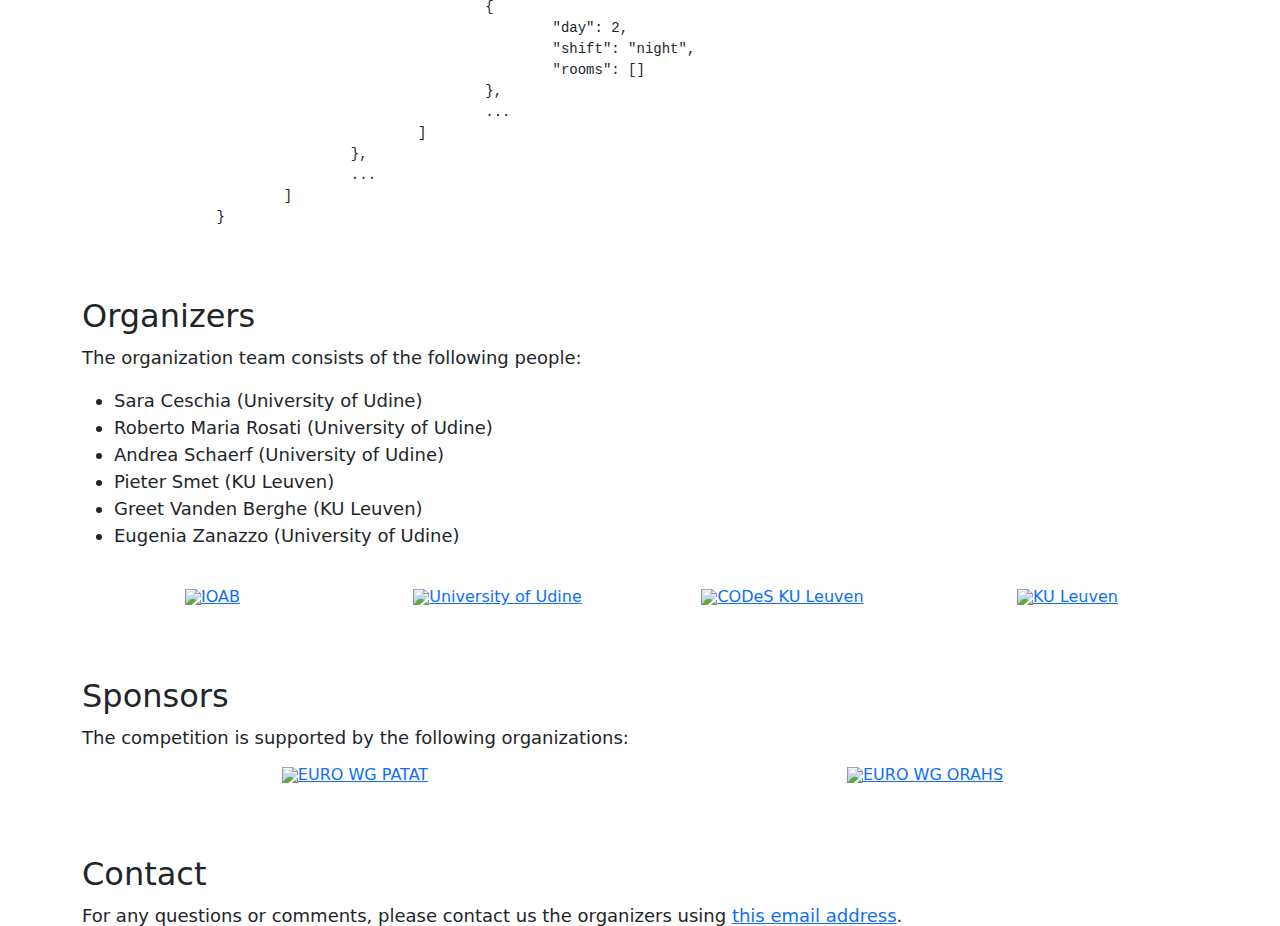
==== commit de4e1474: "fixed typo" ====
--- a/index.html
+++ b/index.html
@@ -54,7 +54,7 @@
                     <a class="nav-link" href="#section4">Validator</a>
                 </li>
 				<li class="nav-item">
-					<a class="nav-link" href="#section10">Partecipants</a>
+					<a class="nav-link" href="#section10">Participants</a>
 				</li>
 				<li class="nav-item">
                     <a class="nav-link" href="#section9">Results</a>
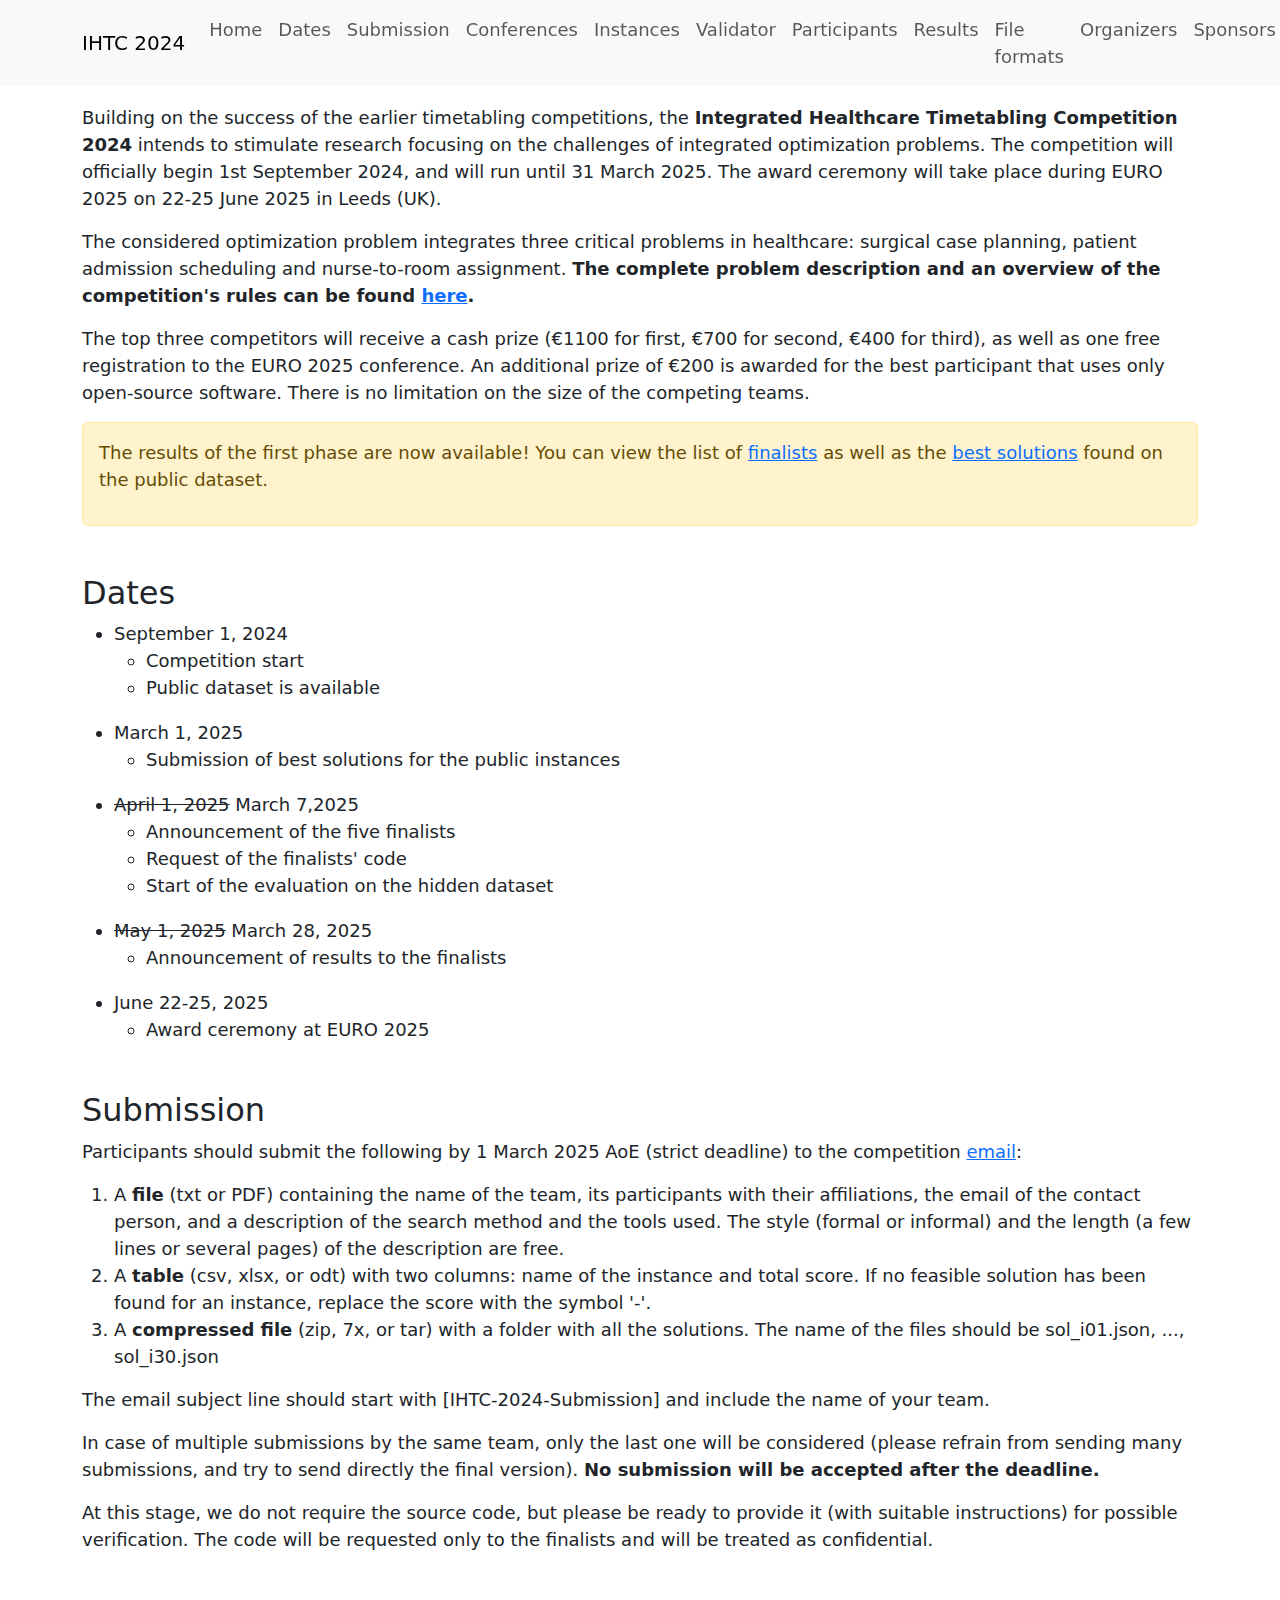
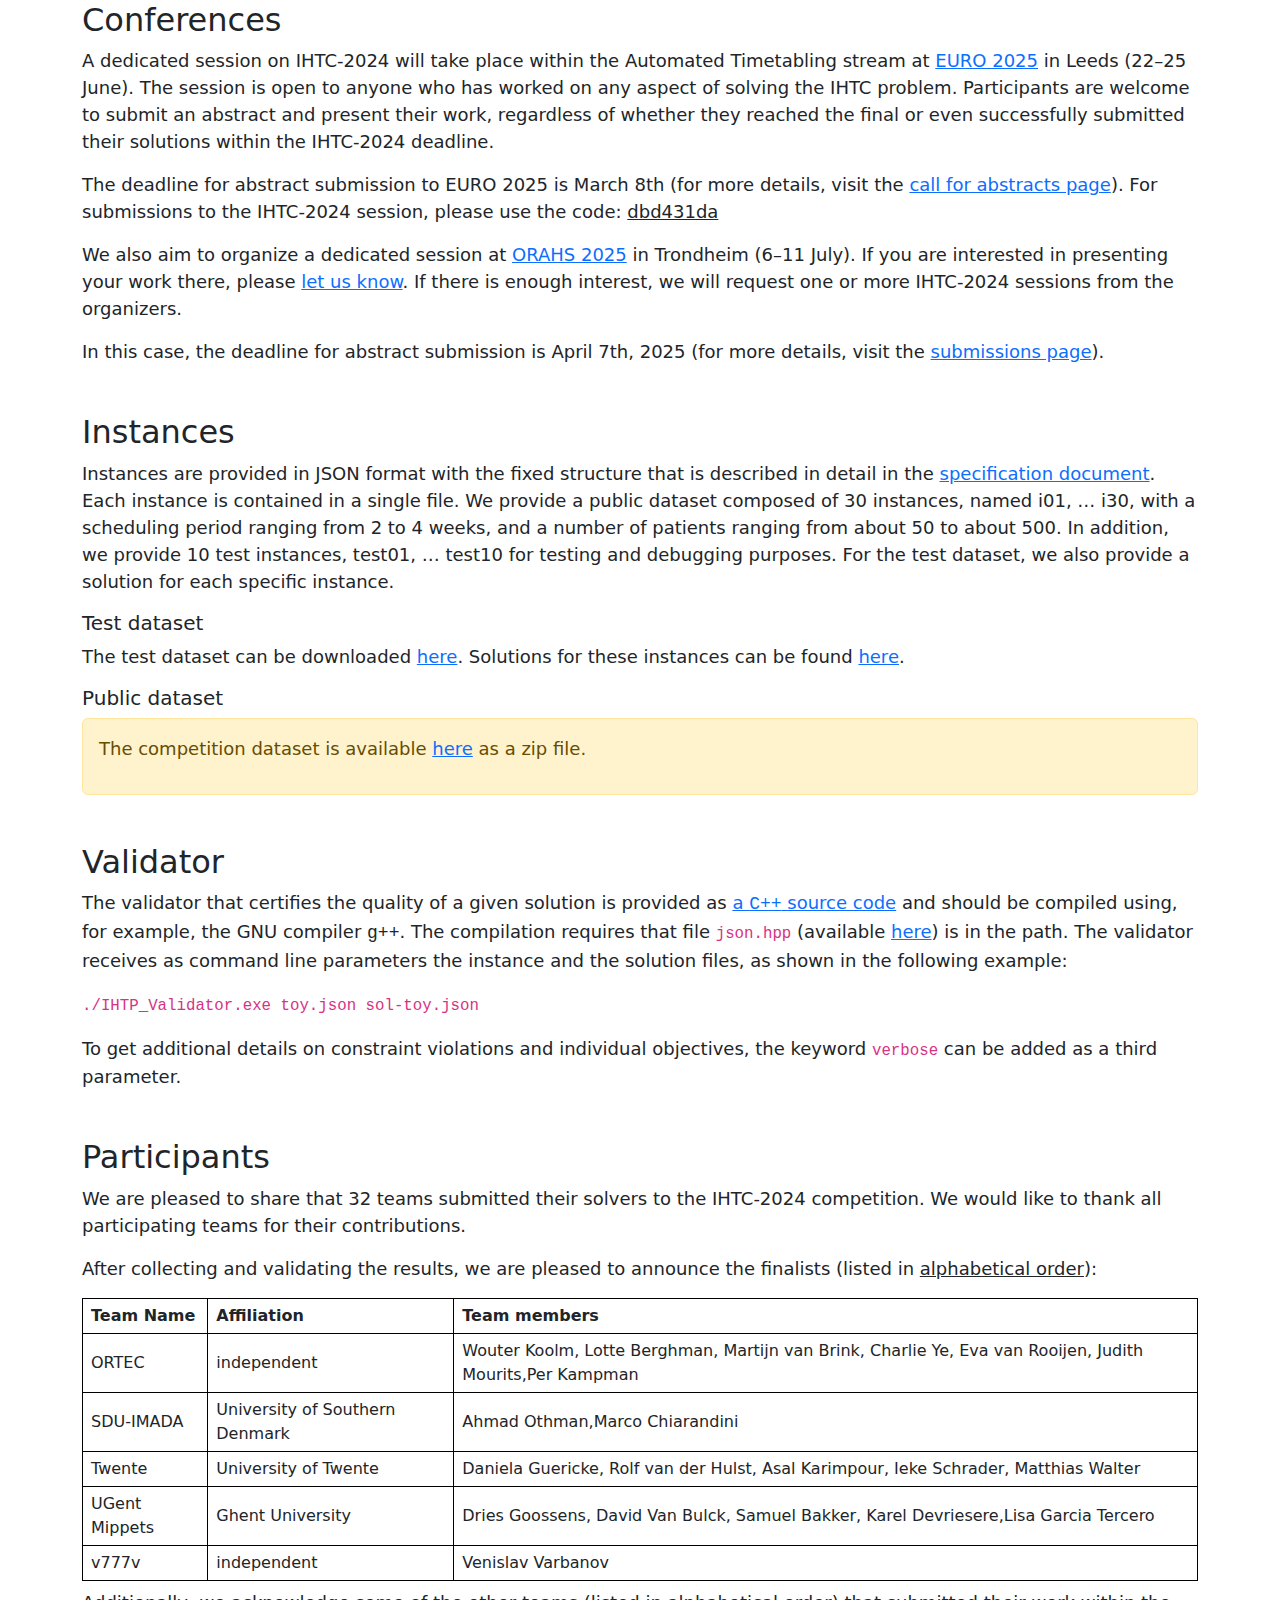
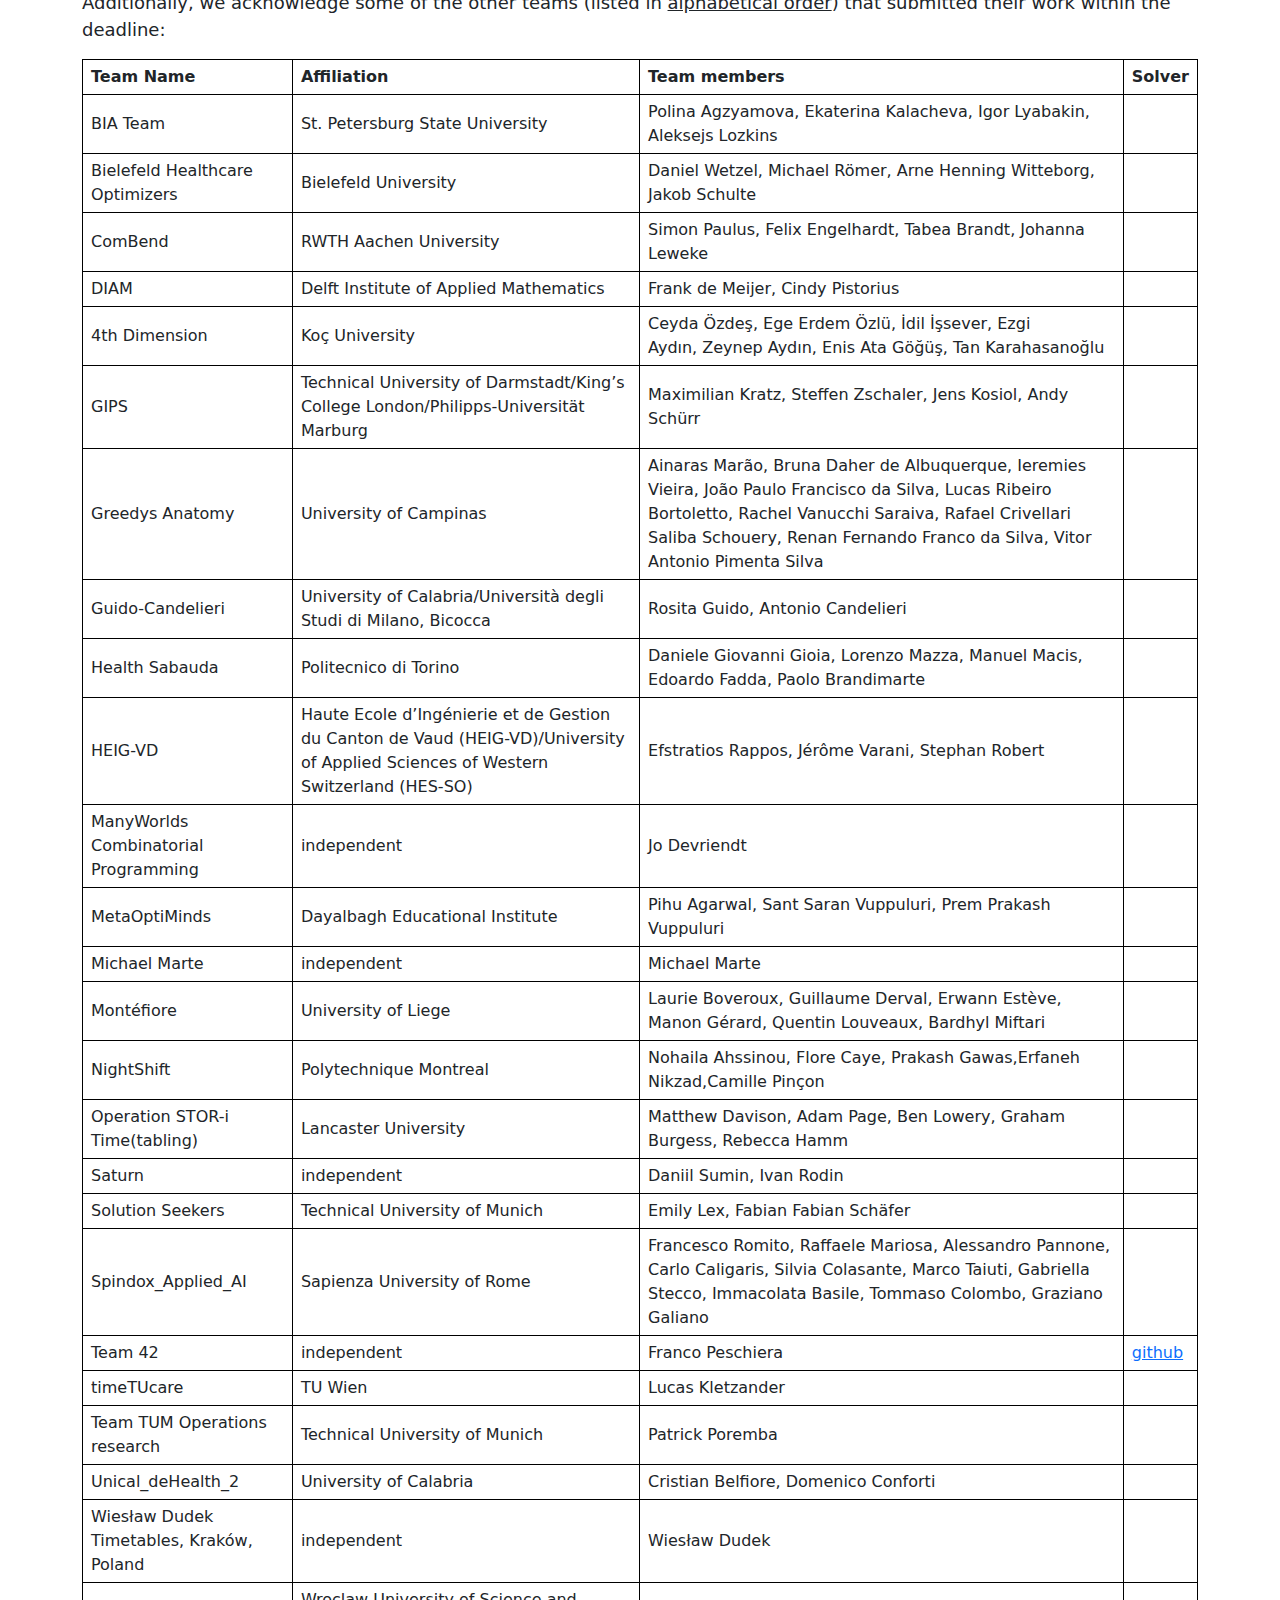
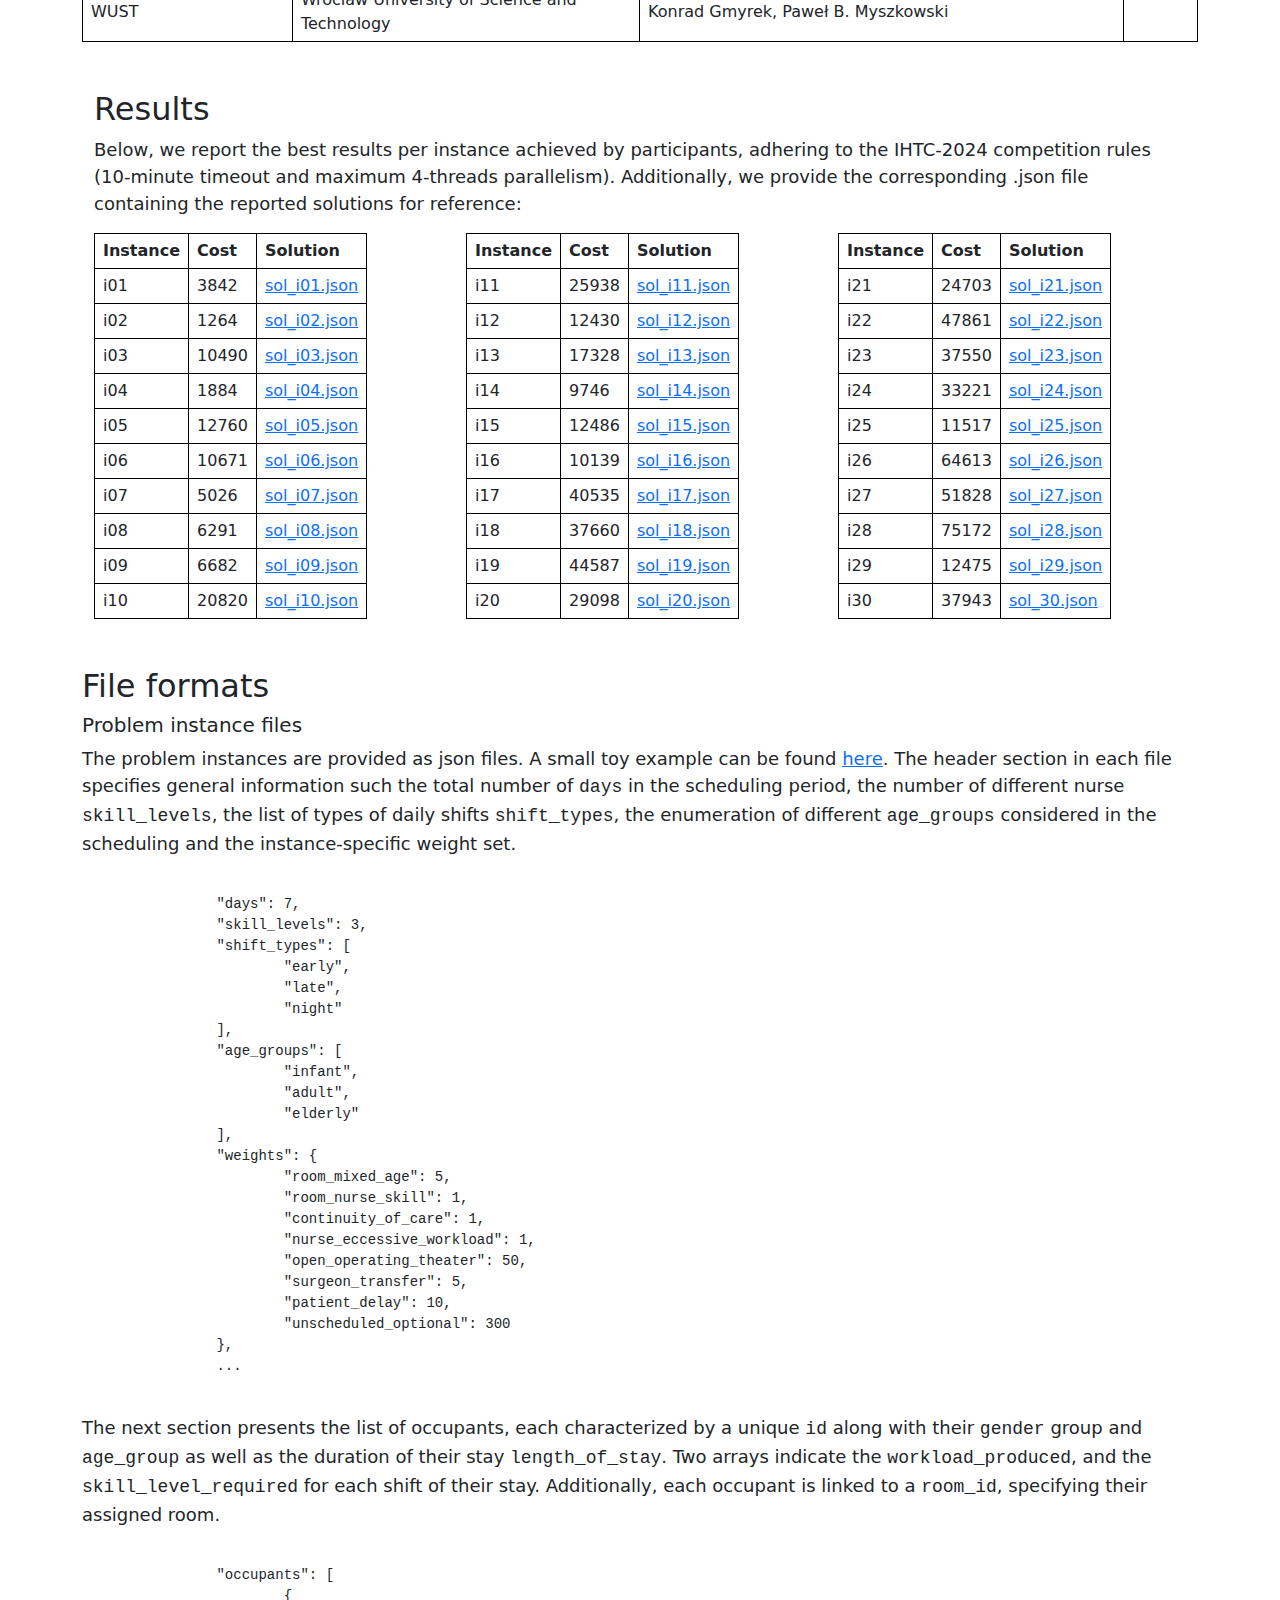
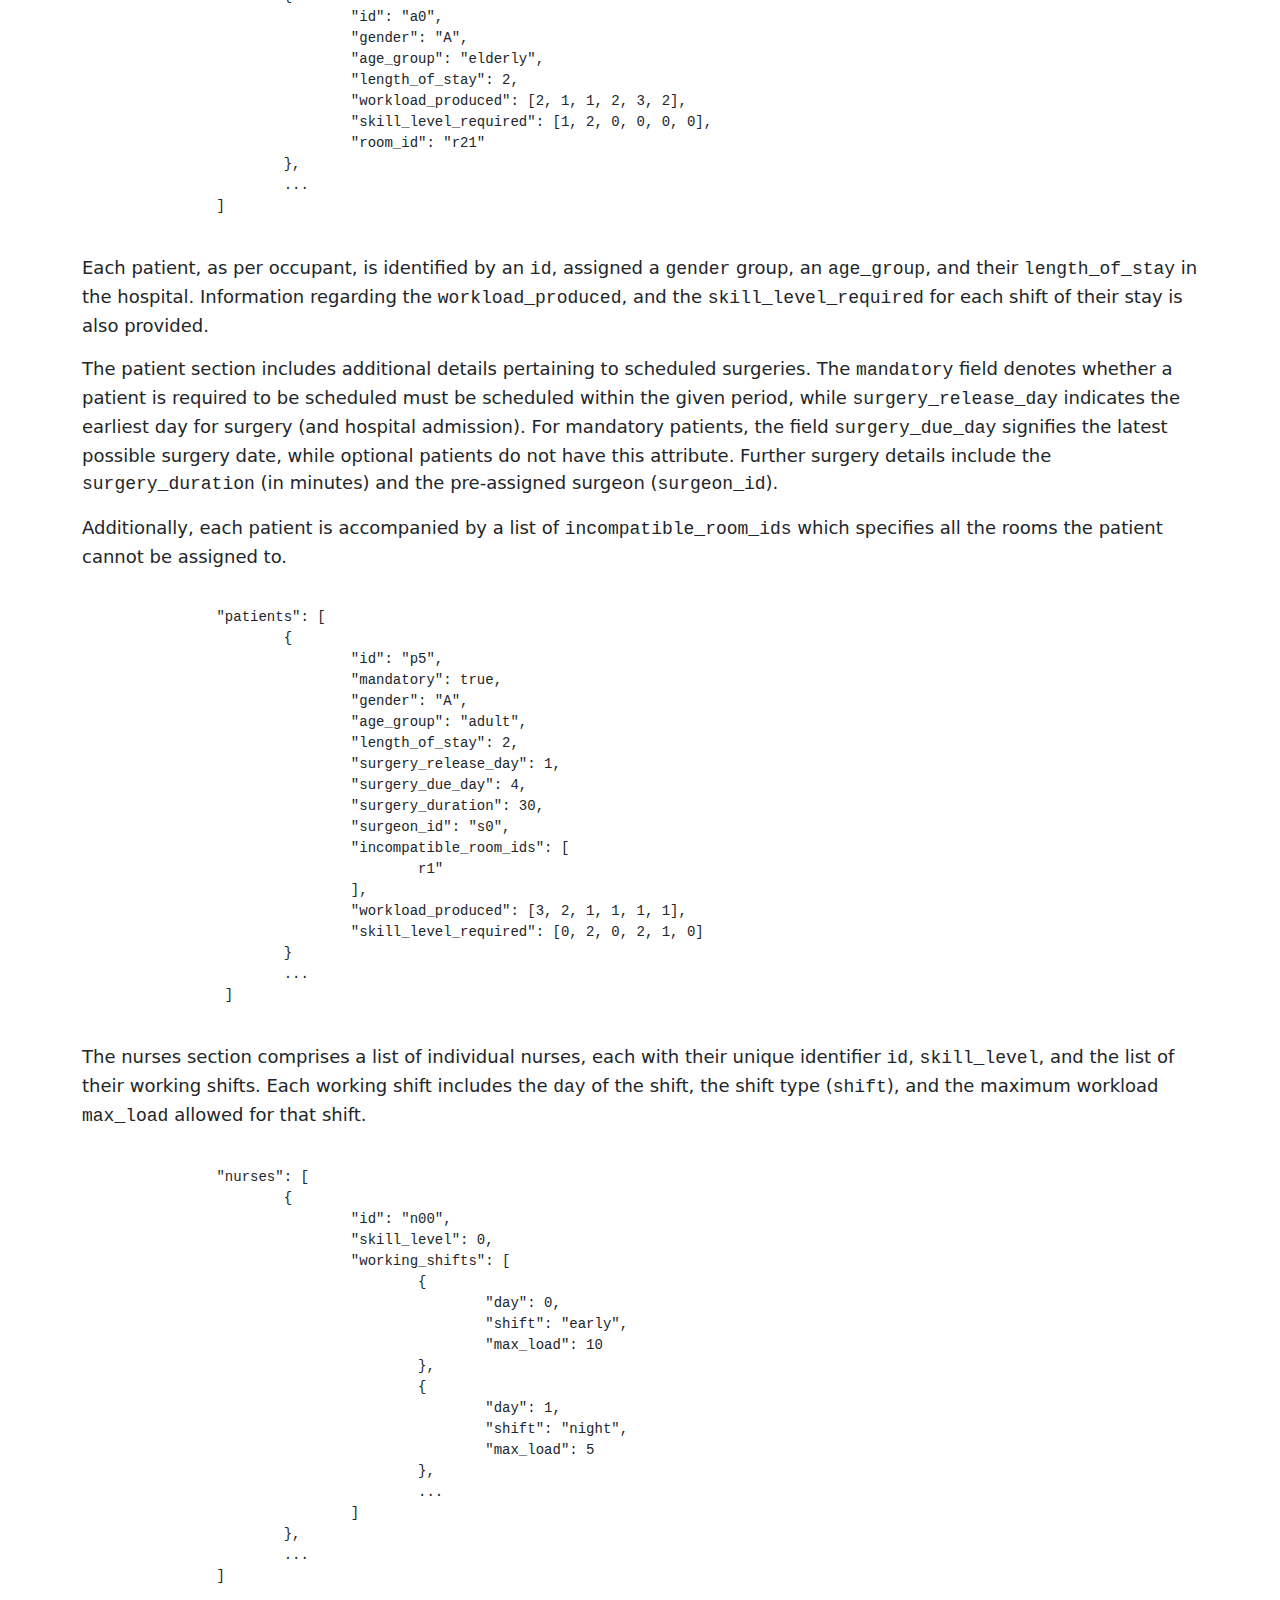
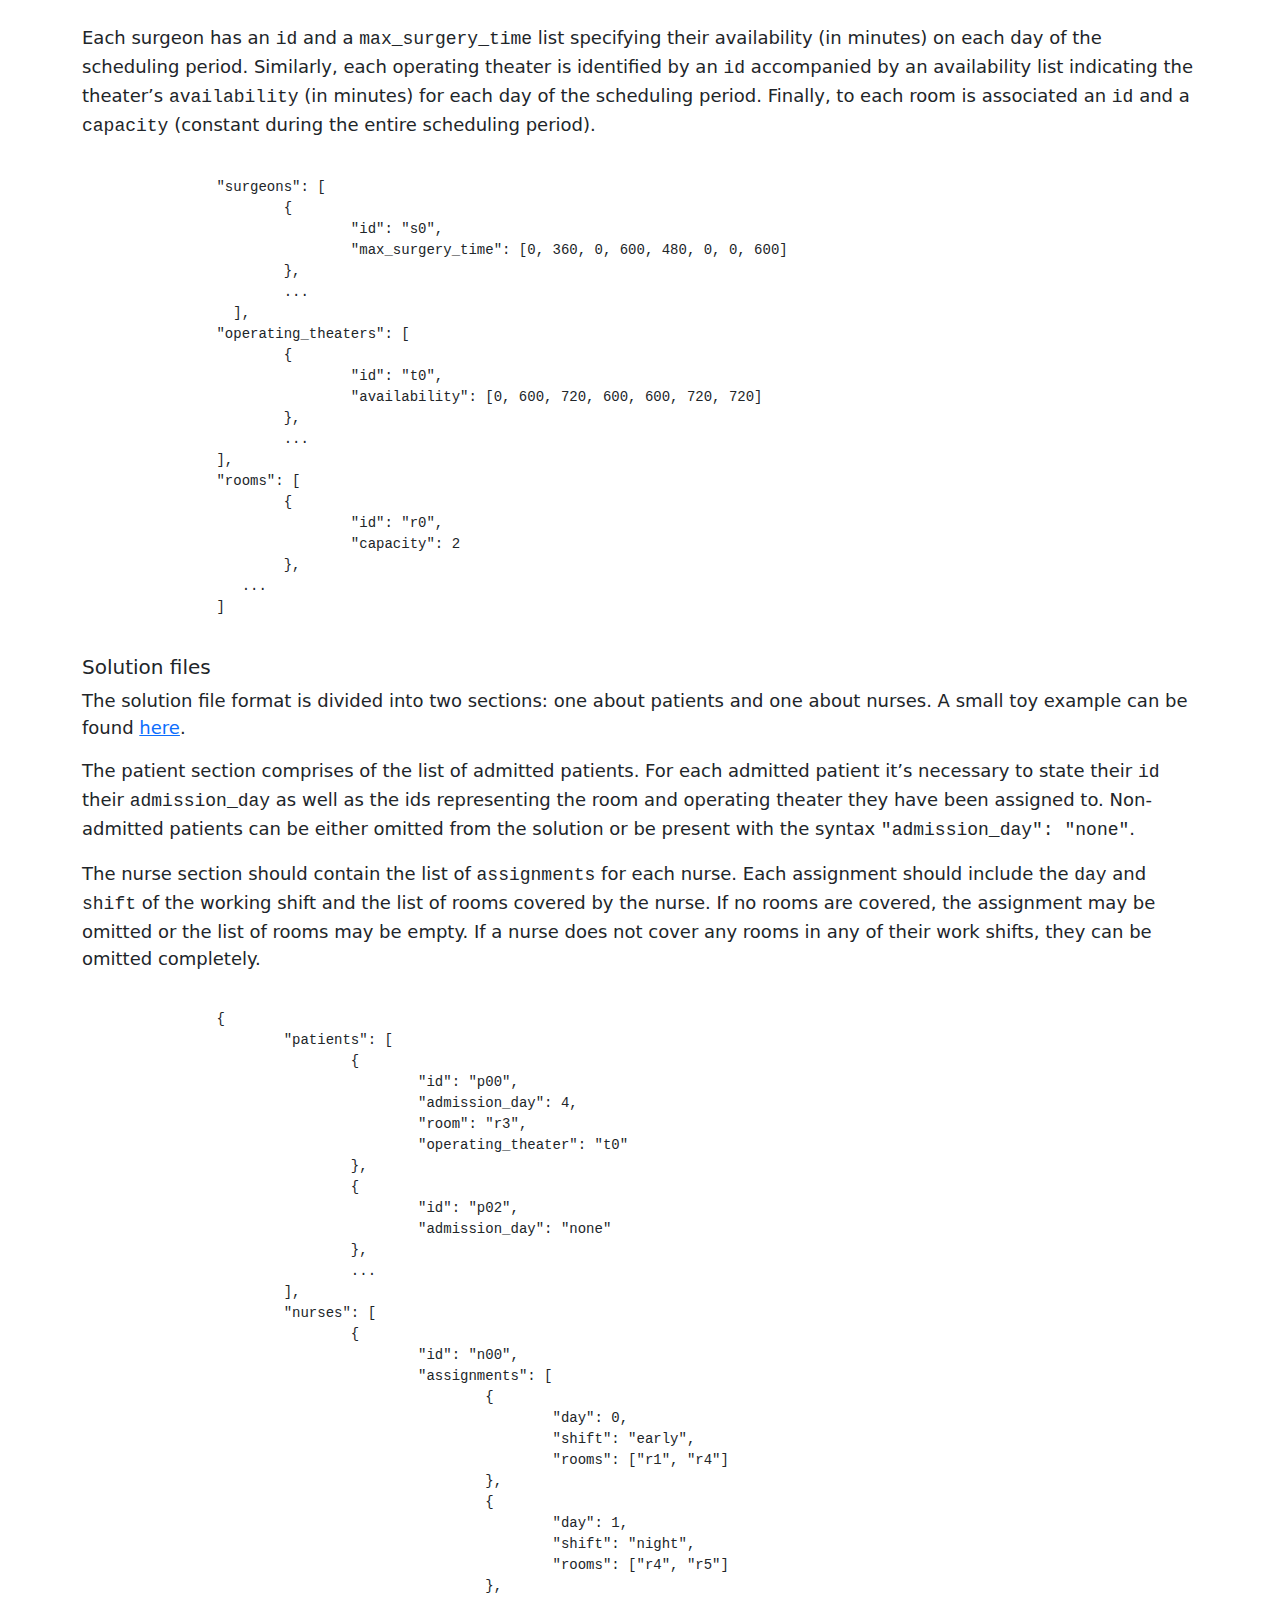
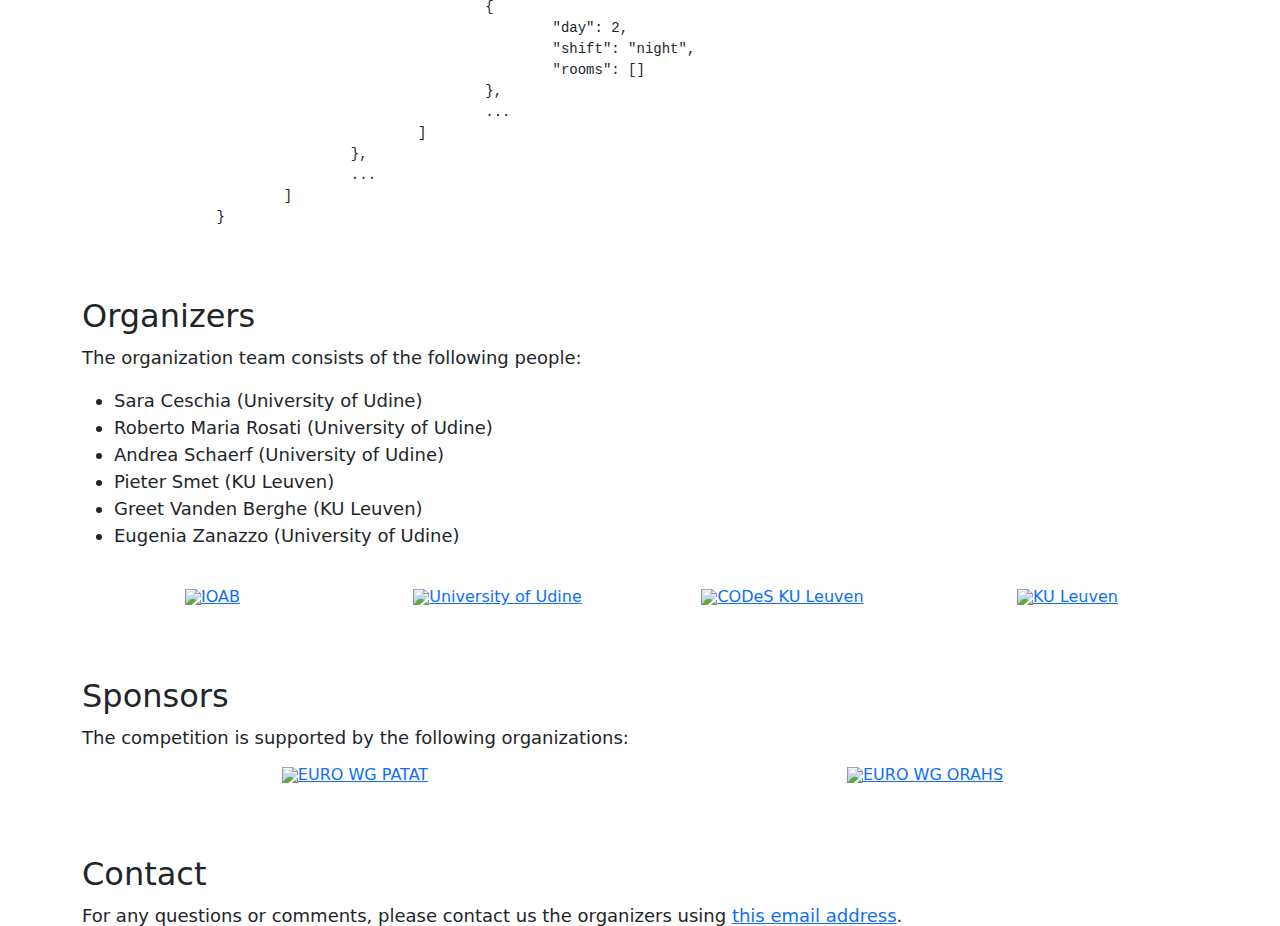
==== commit 38a18f70: "added link to code team 42" ====
--- a/index.html
+++ b/index.html
@@ -366,7 +366,7 @@
 				<td>independent</td>
 				<td>Franco Peschiera </td>
 				
-				<td></td>
+				<td><a href="https://github.com/pchtsp/ihtc2024">github</a></td>
 			</tr>
 			<tr>
 				<td>timeTUcare</td>
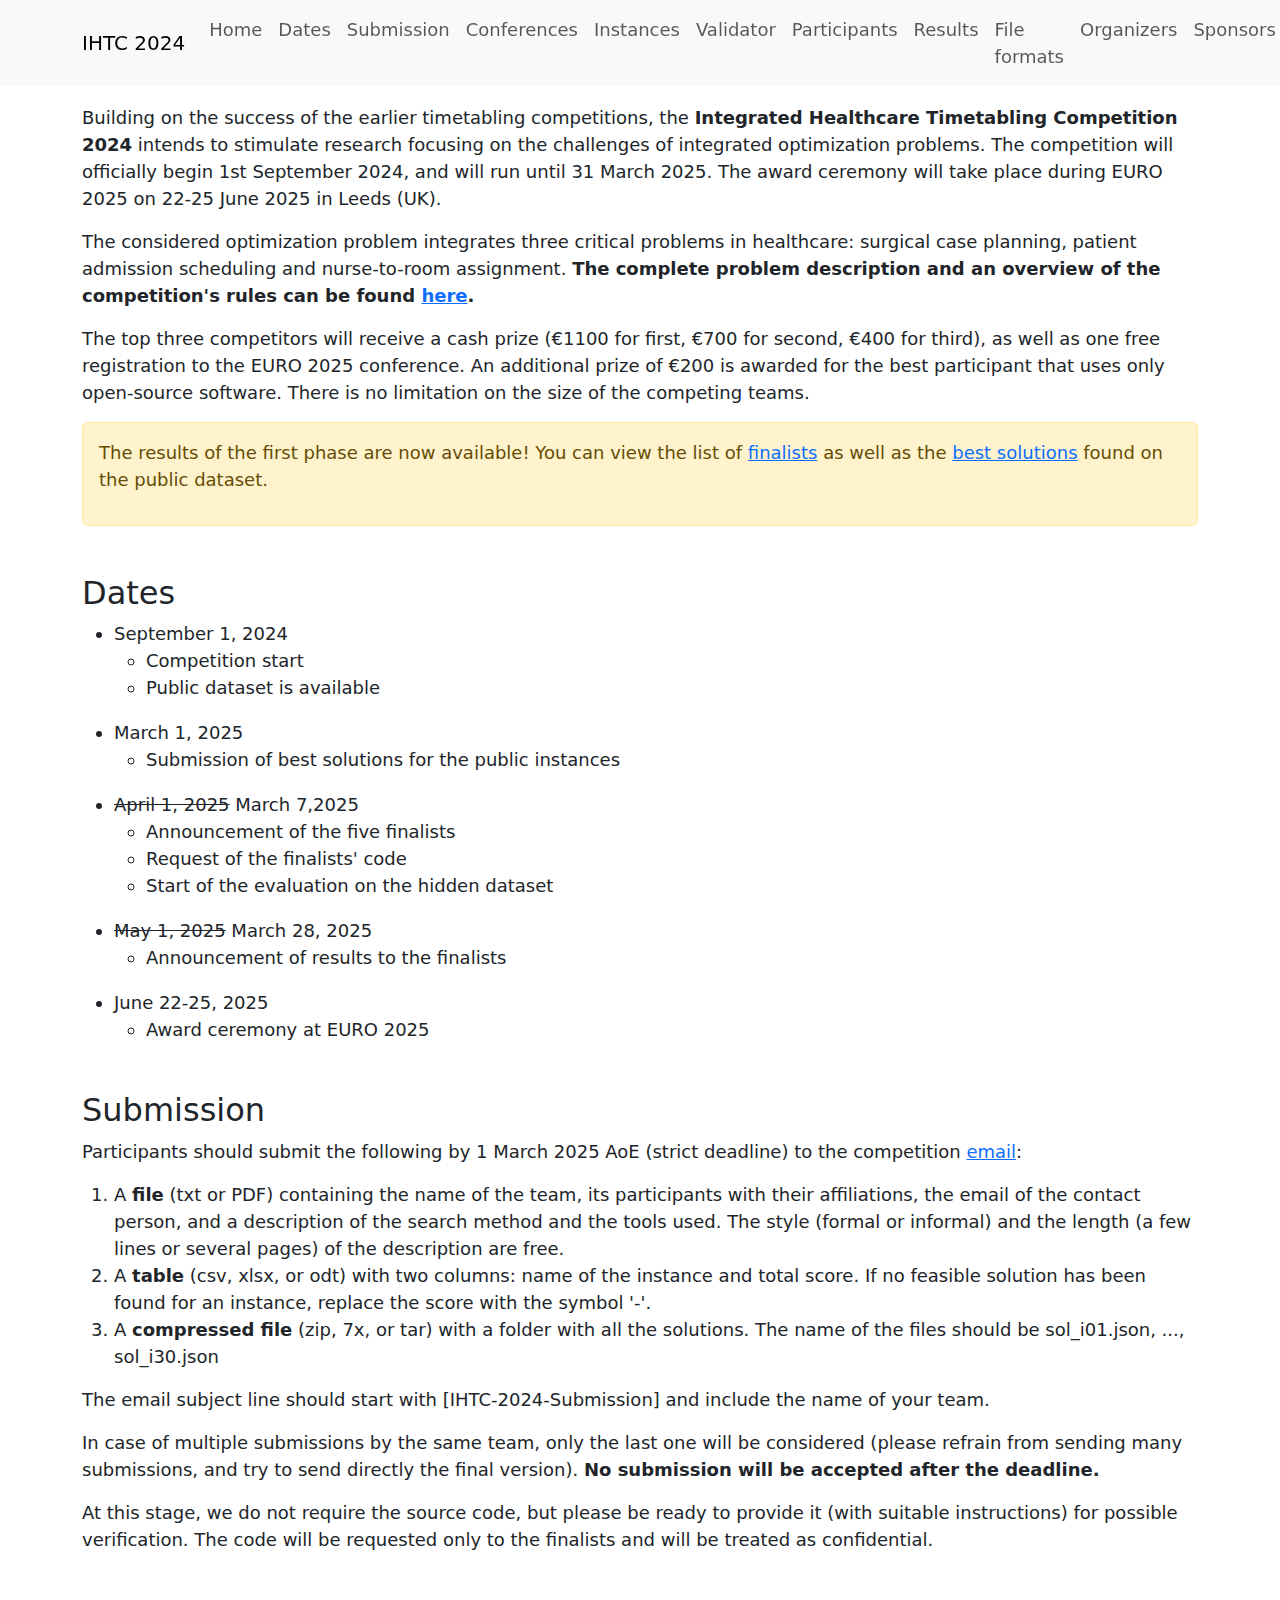
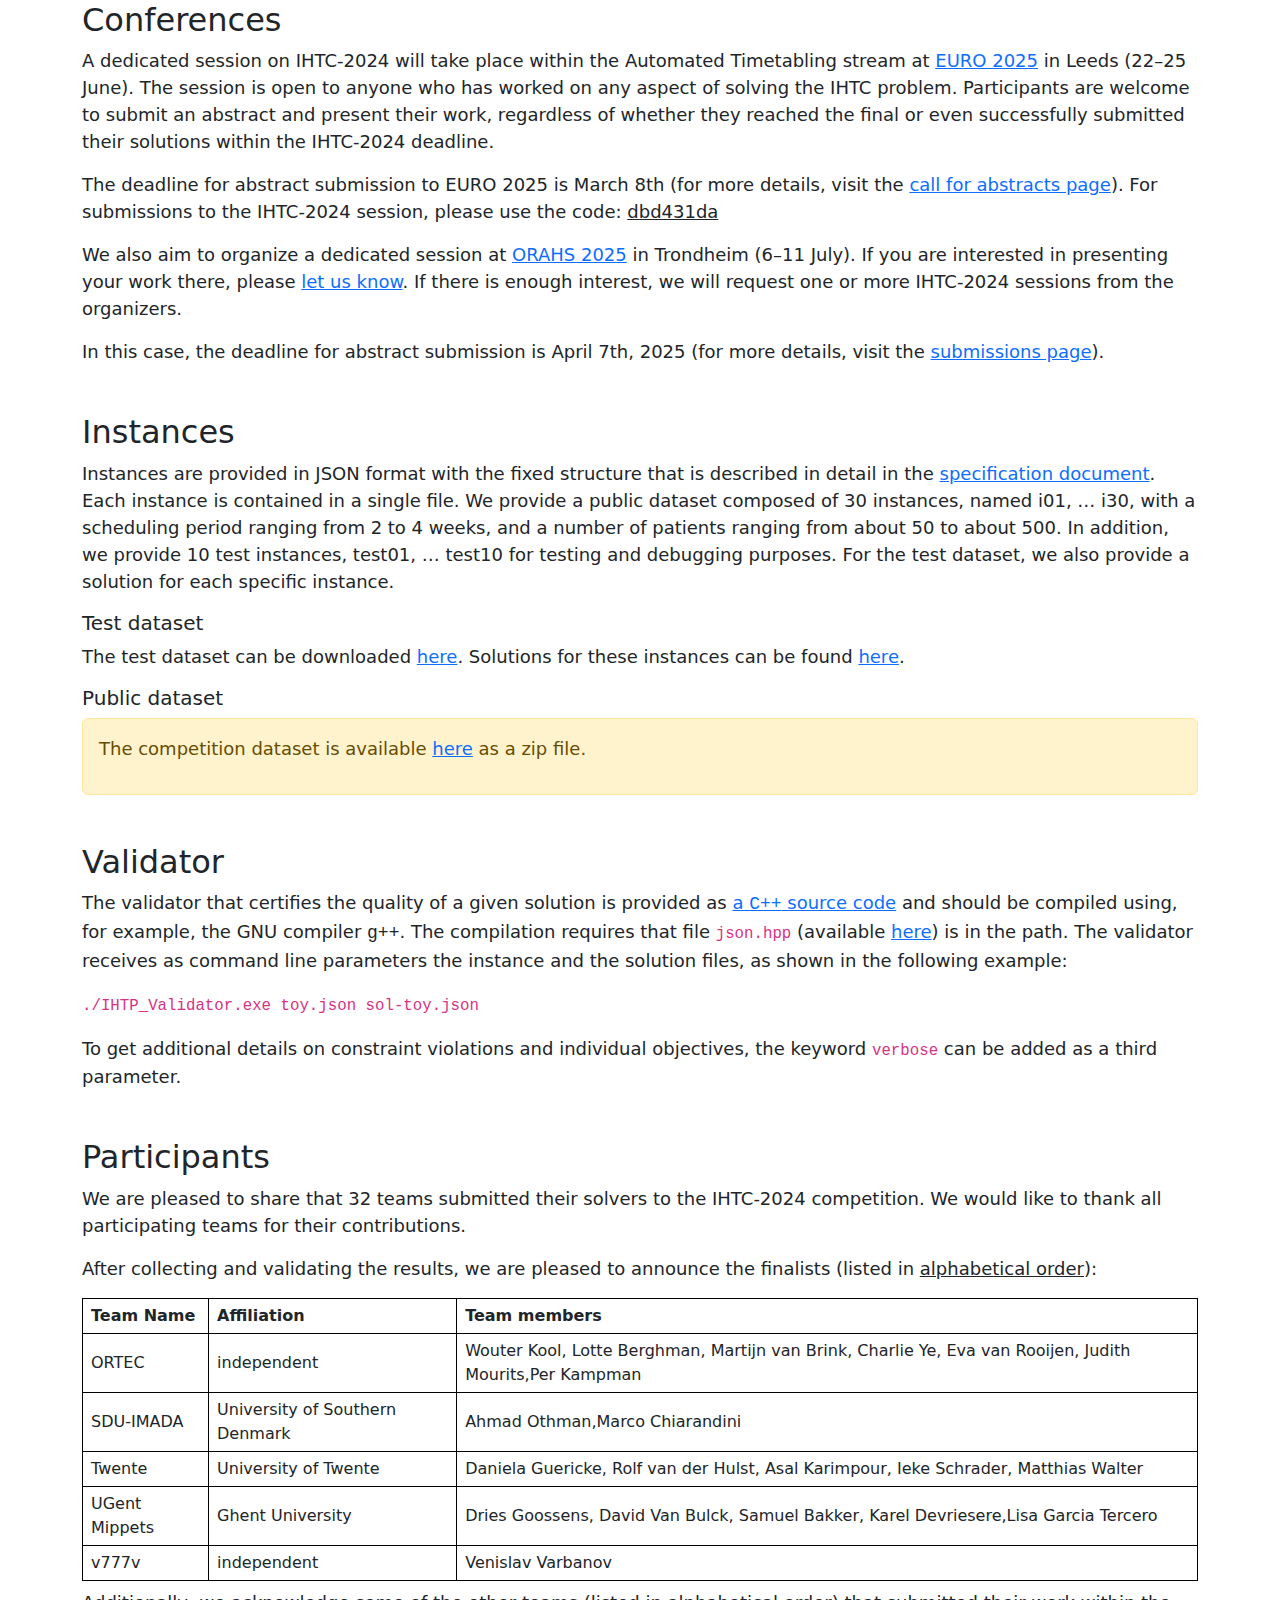
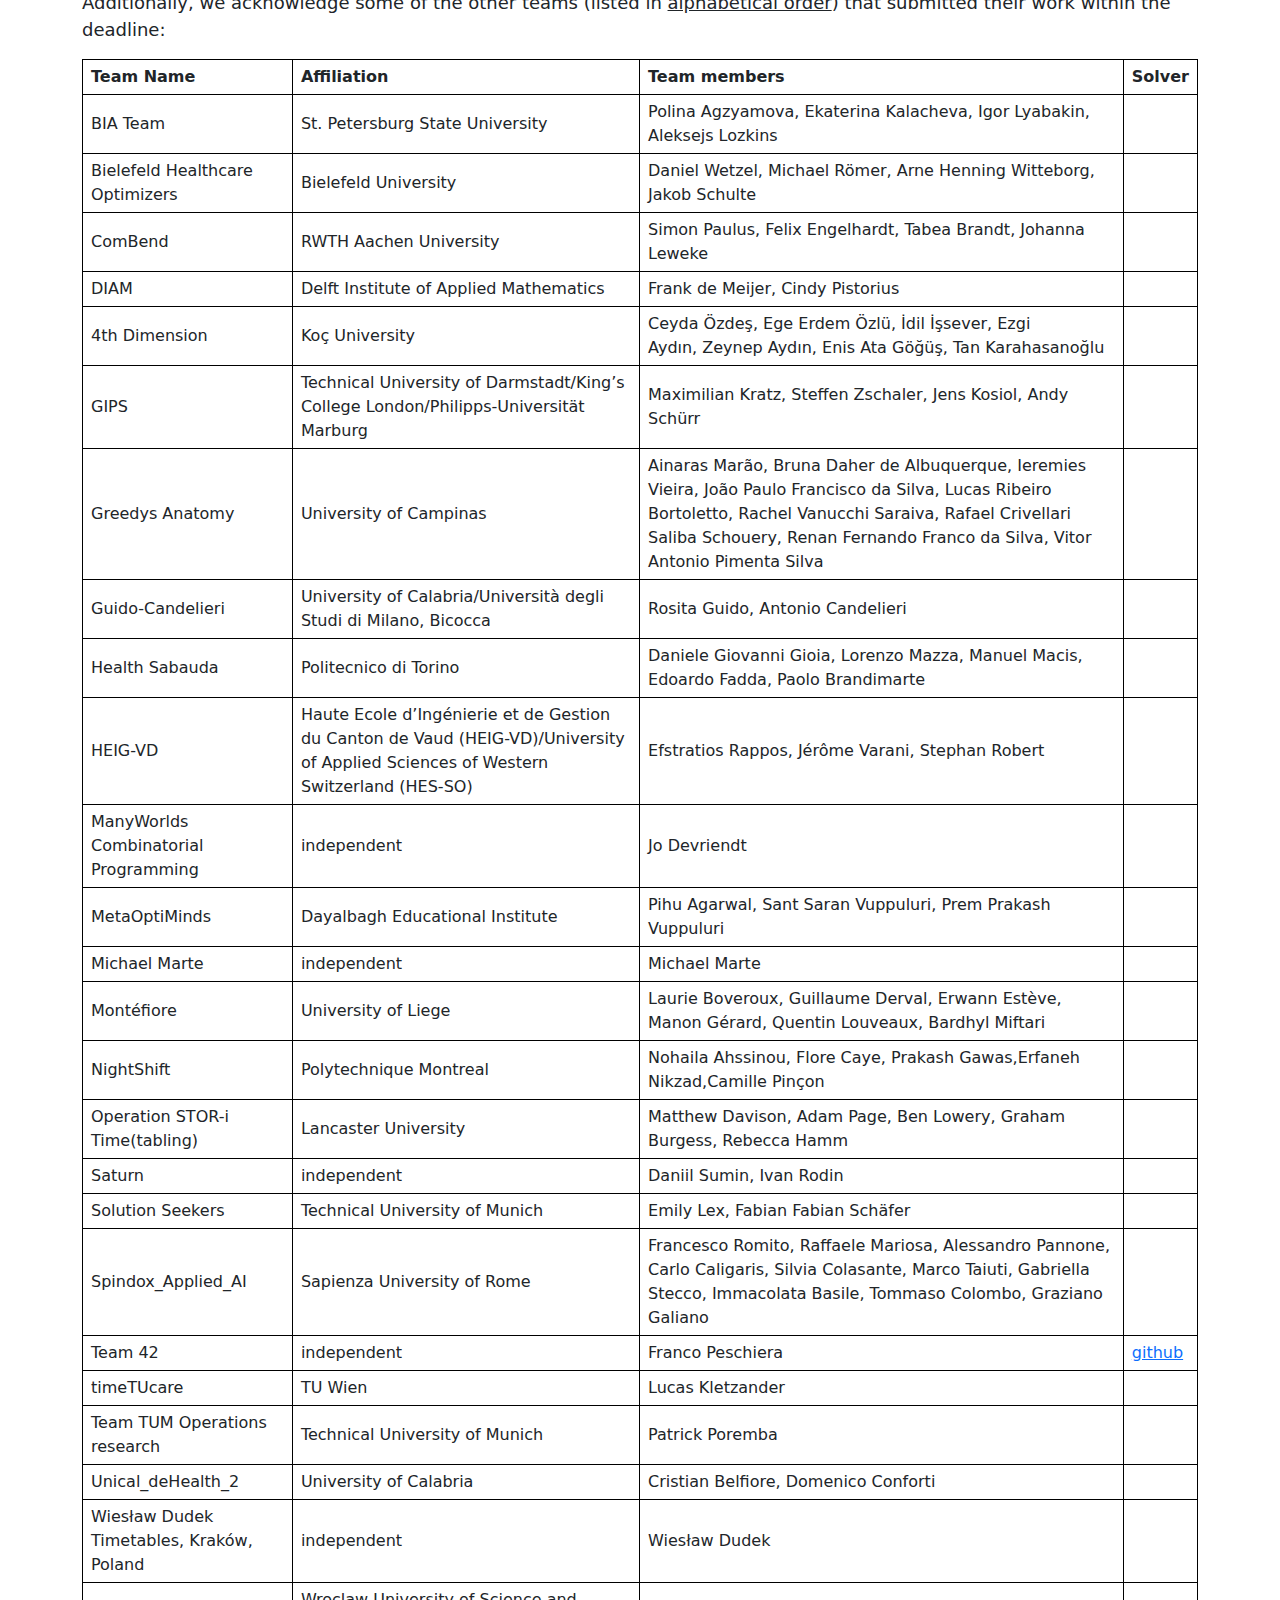
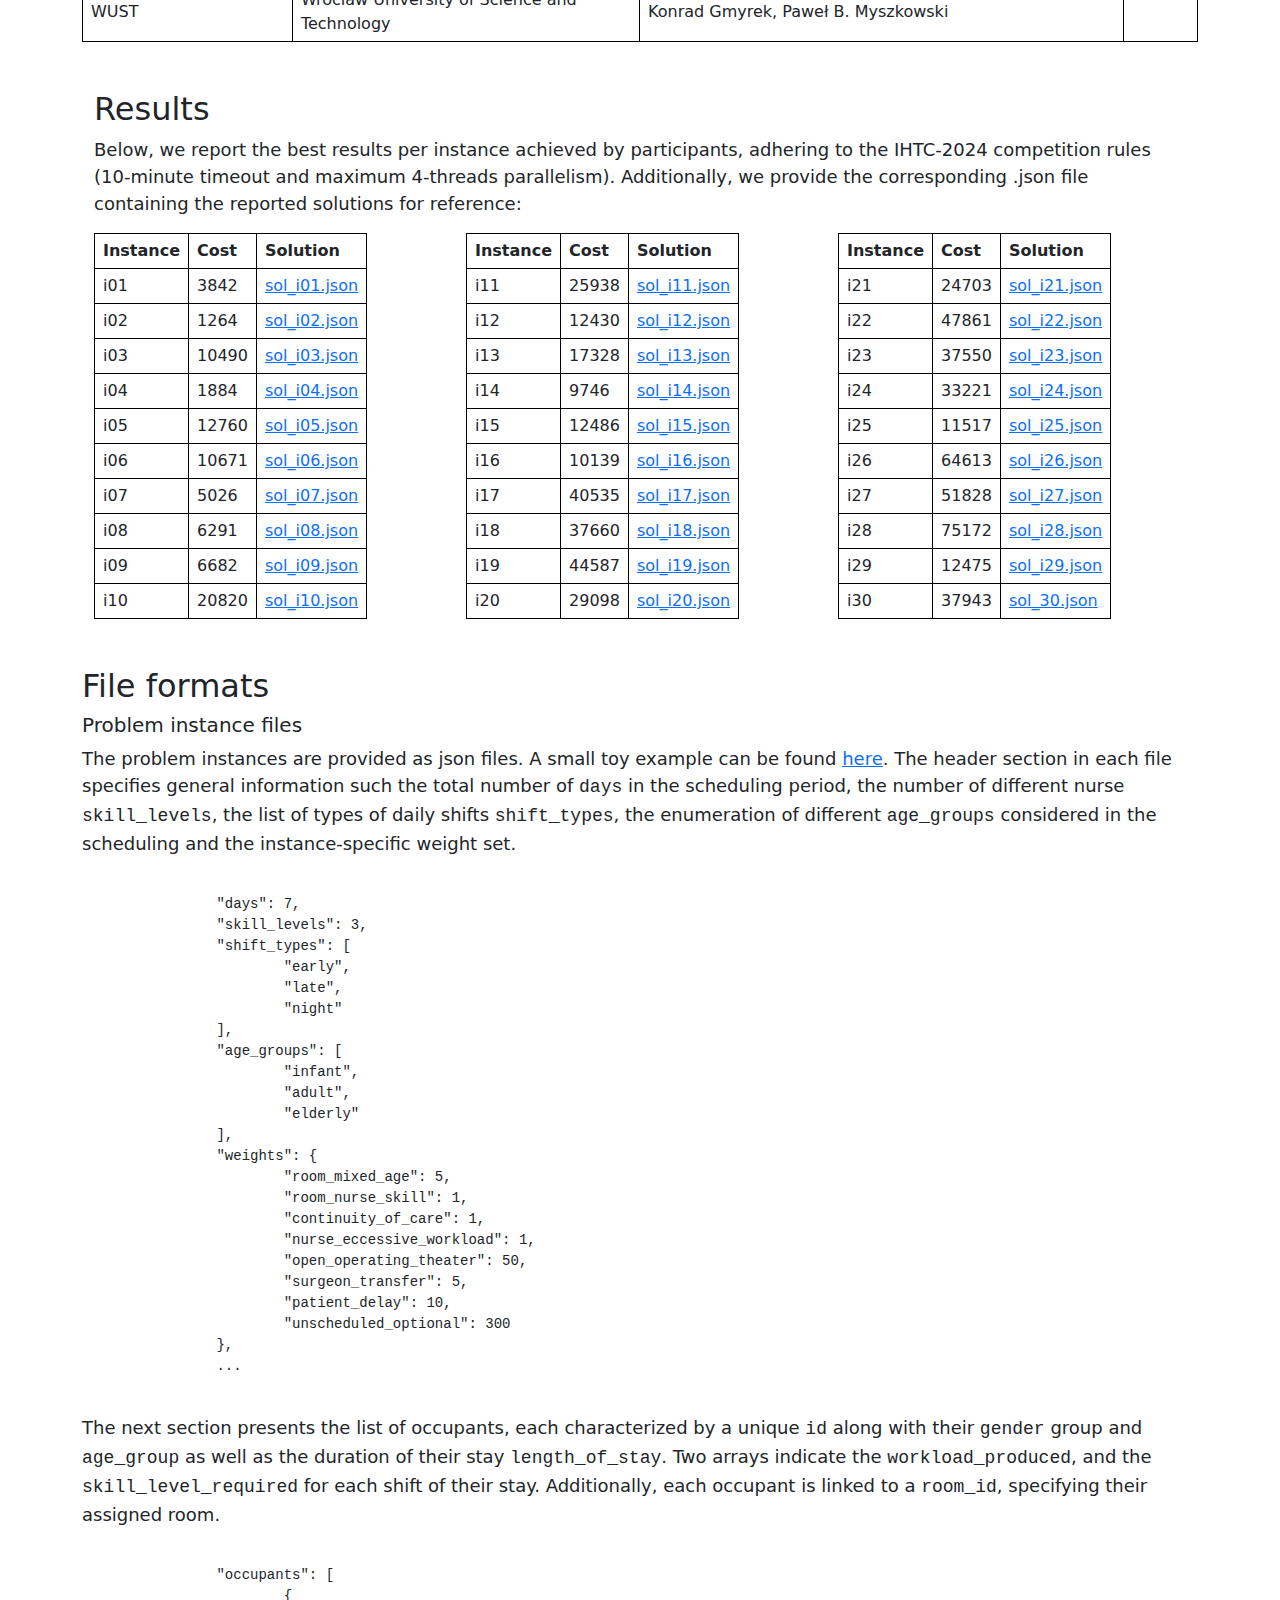
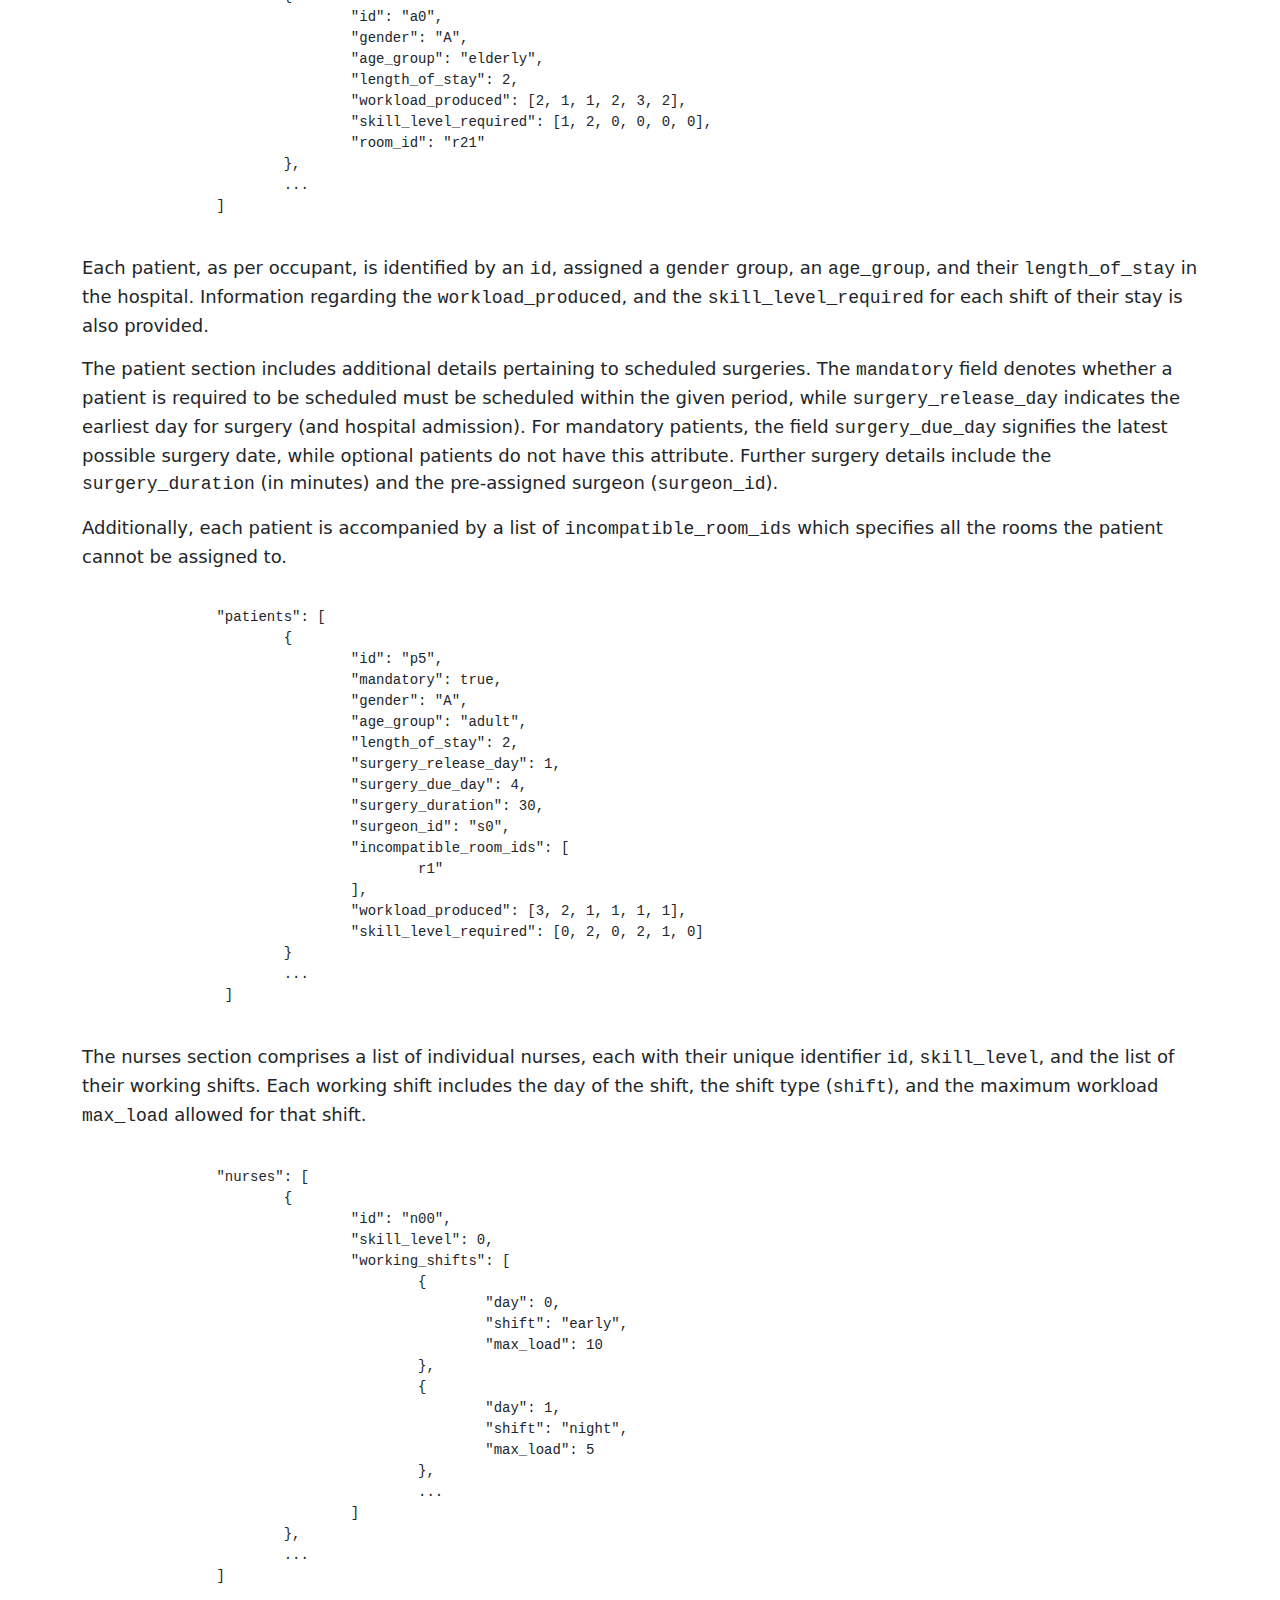
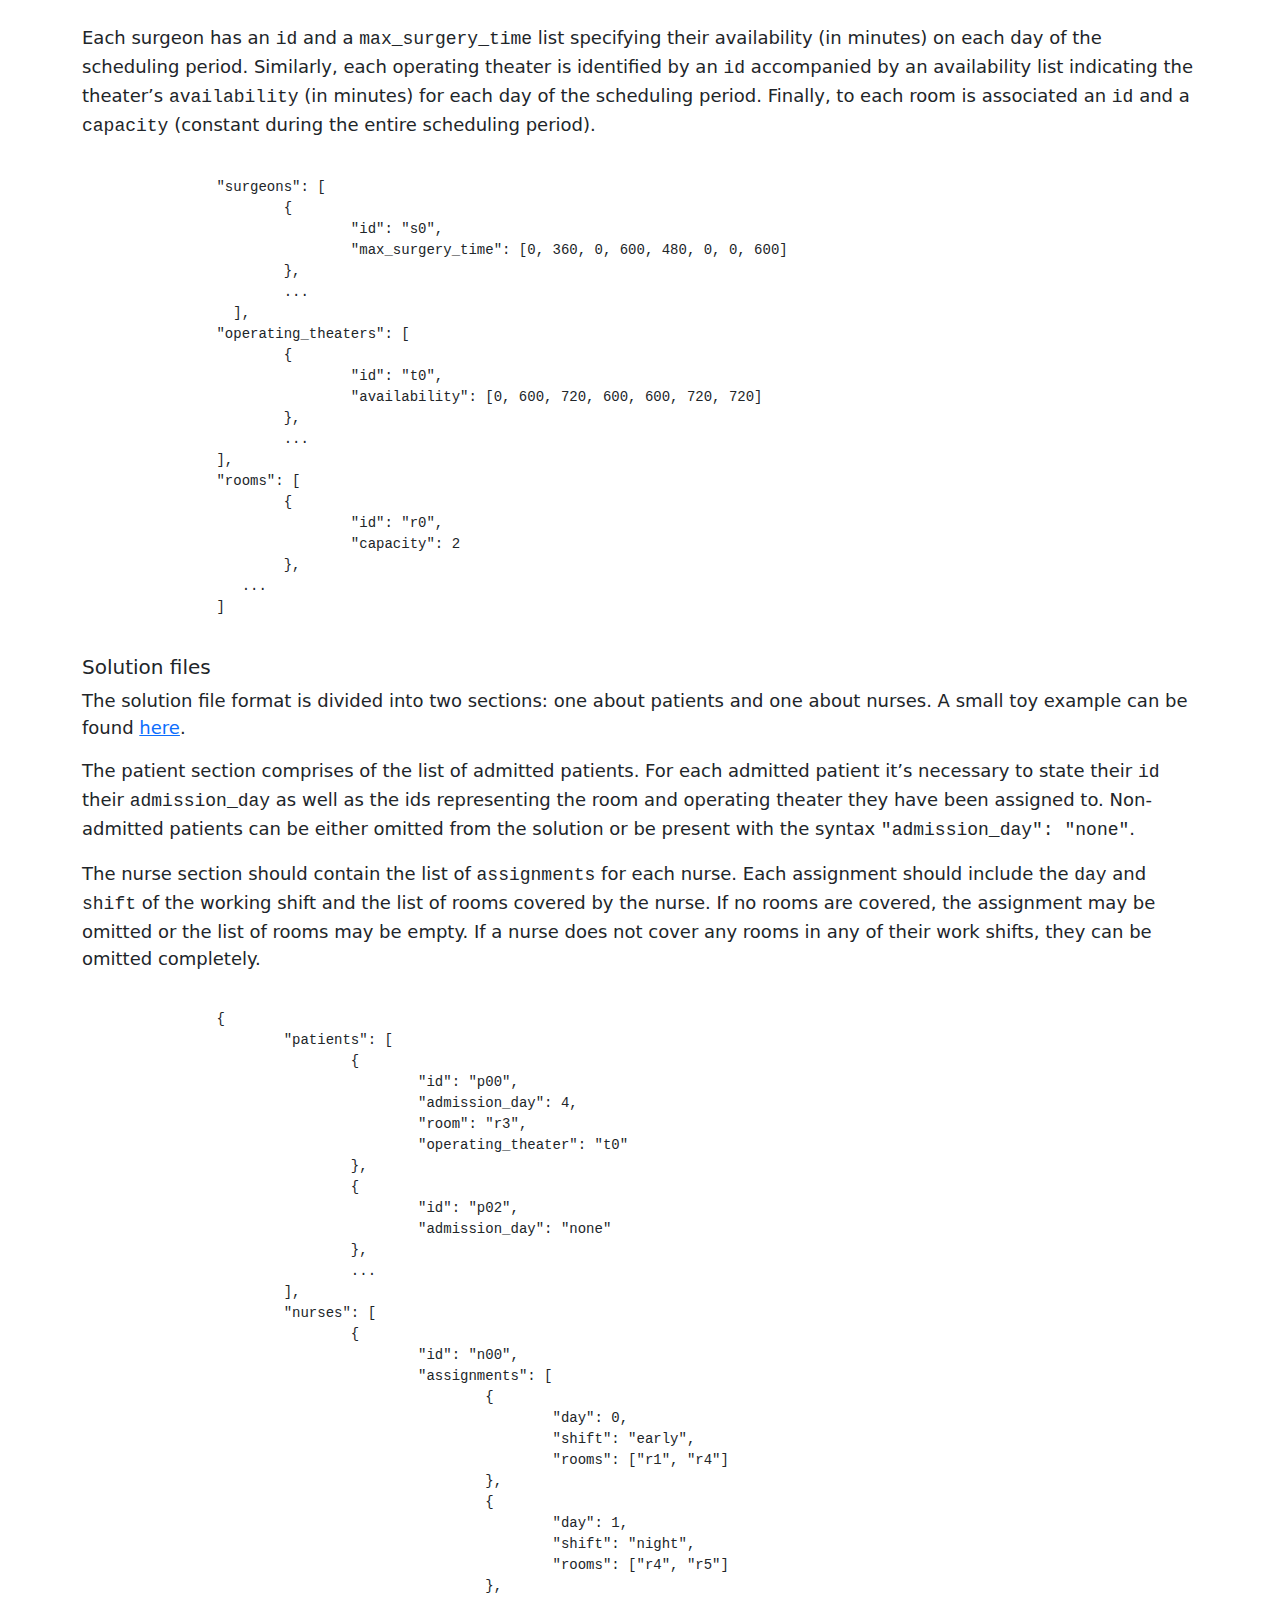
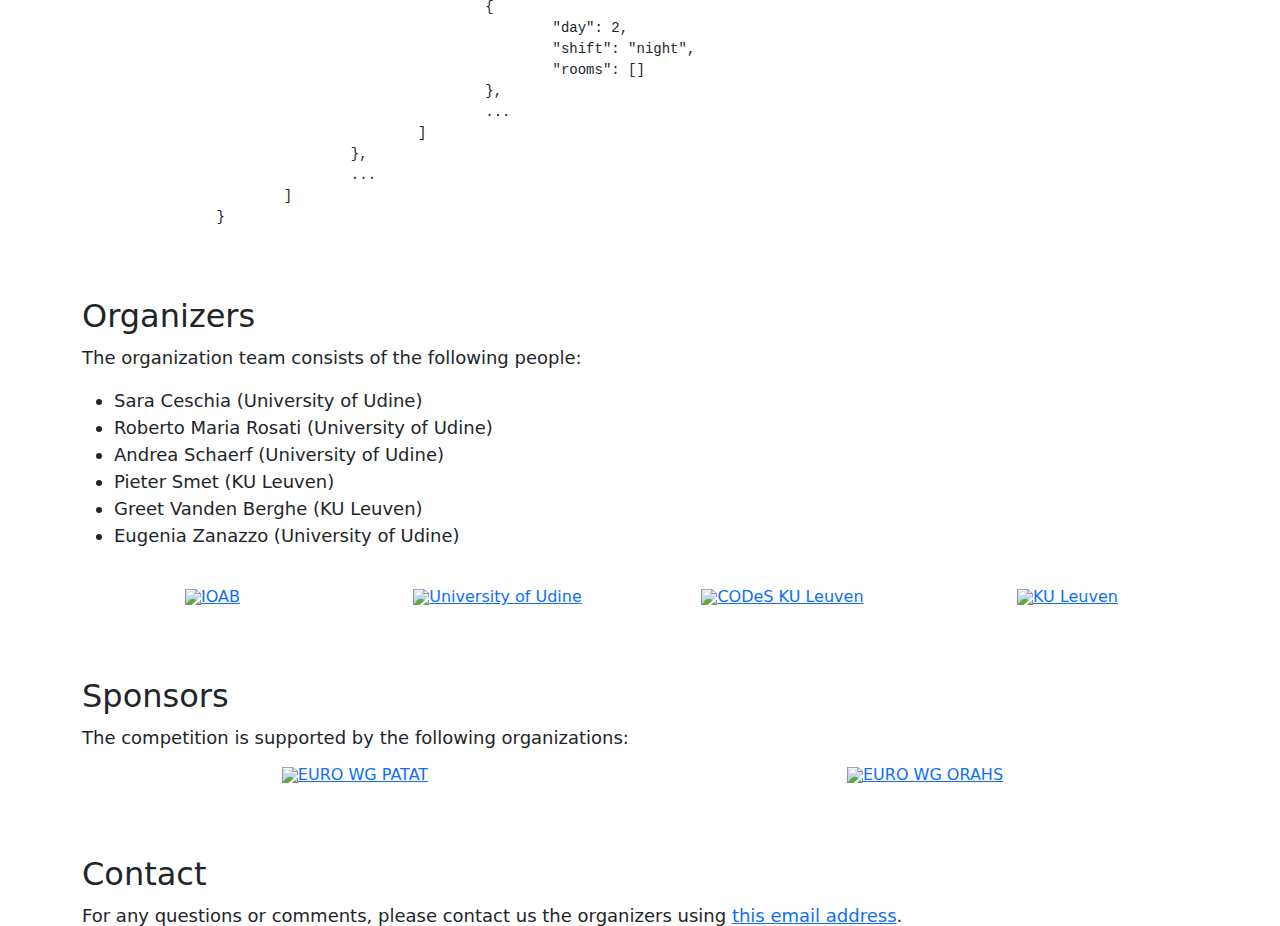
==== commit b7a7c6ba: "fixed typo" ====
--- a/index.html
+++ b/index.html
@@ -194,7 +194,7 @@
 			<tr>
 				<td>ORTEC</td>
 				<td>independent</td>
-				<td>Wouter Koolm, Lotte Berghman, Martijn van Brink, Charlie Ye, Eva van Rooijen, Judith Mourits,Per Kampman</td>
+				<td>Wouter Kool, Lotte Berghman, Martijn van Brink, Charlie Ye, Eva van Rooijen, Judith Mourits,Per Kampman</td>
 				<!--<td></td>		 -->
 			</tr>
 			<tr>
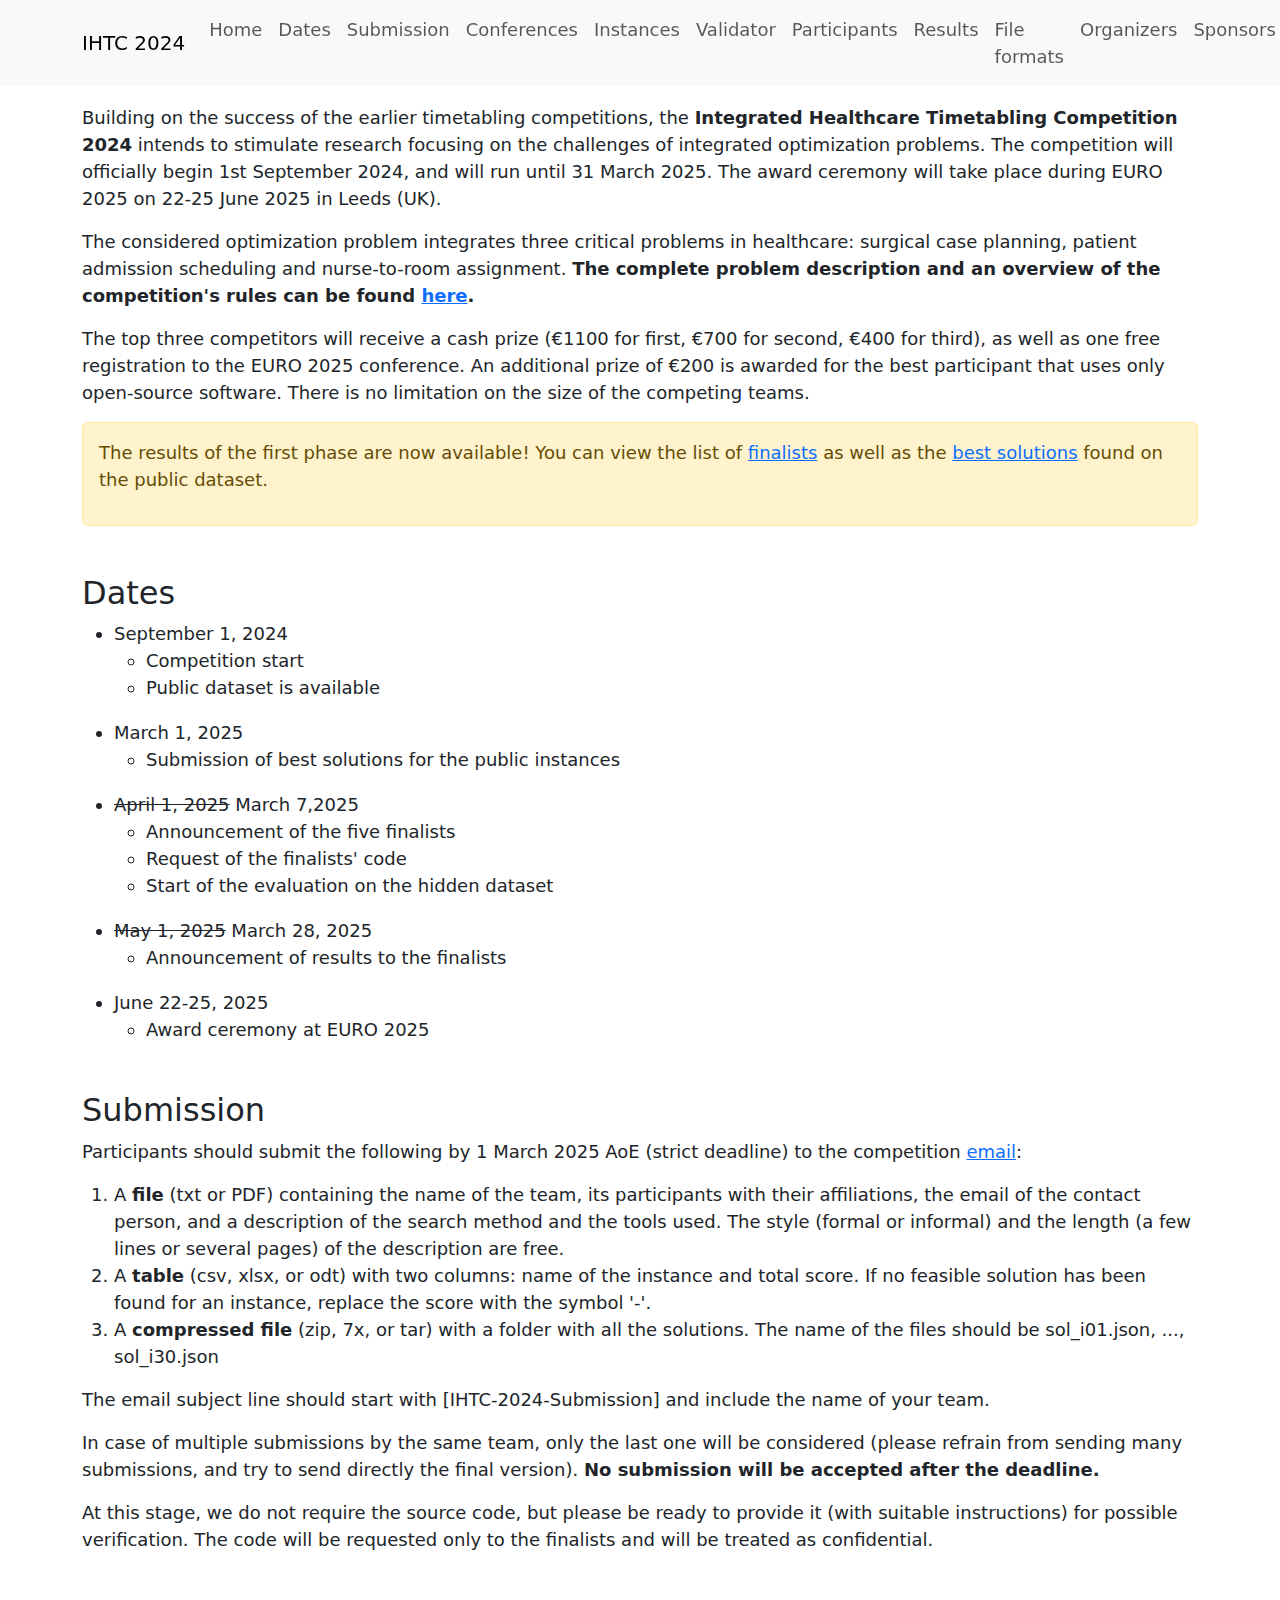
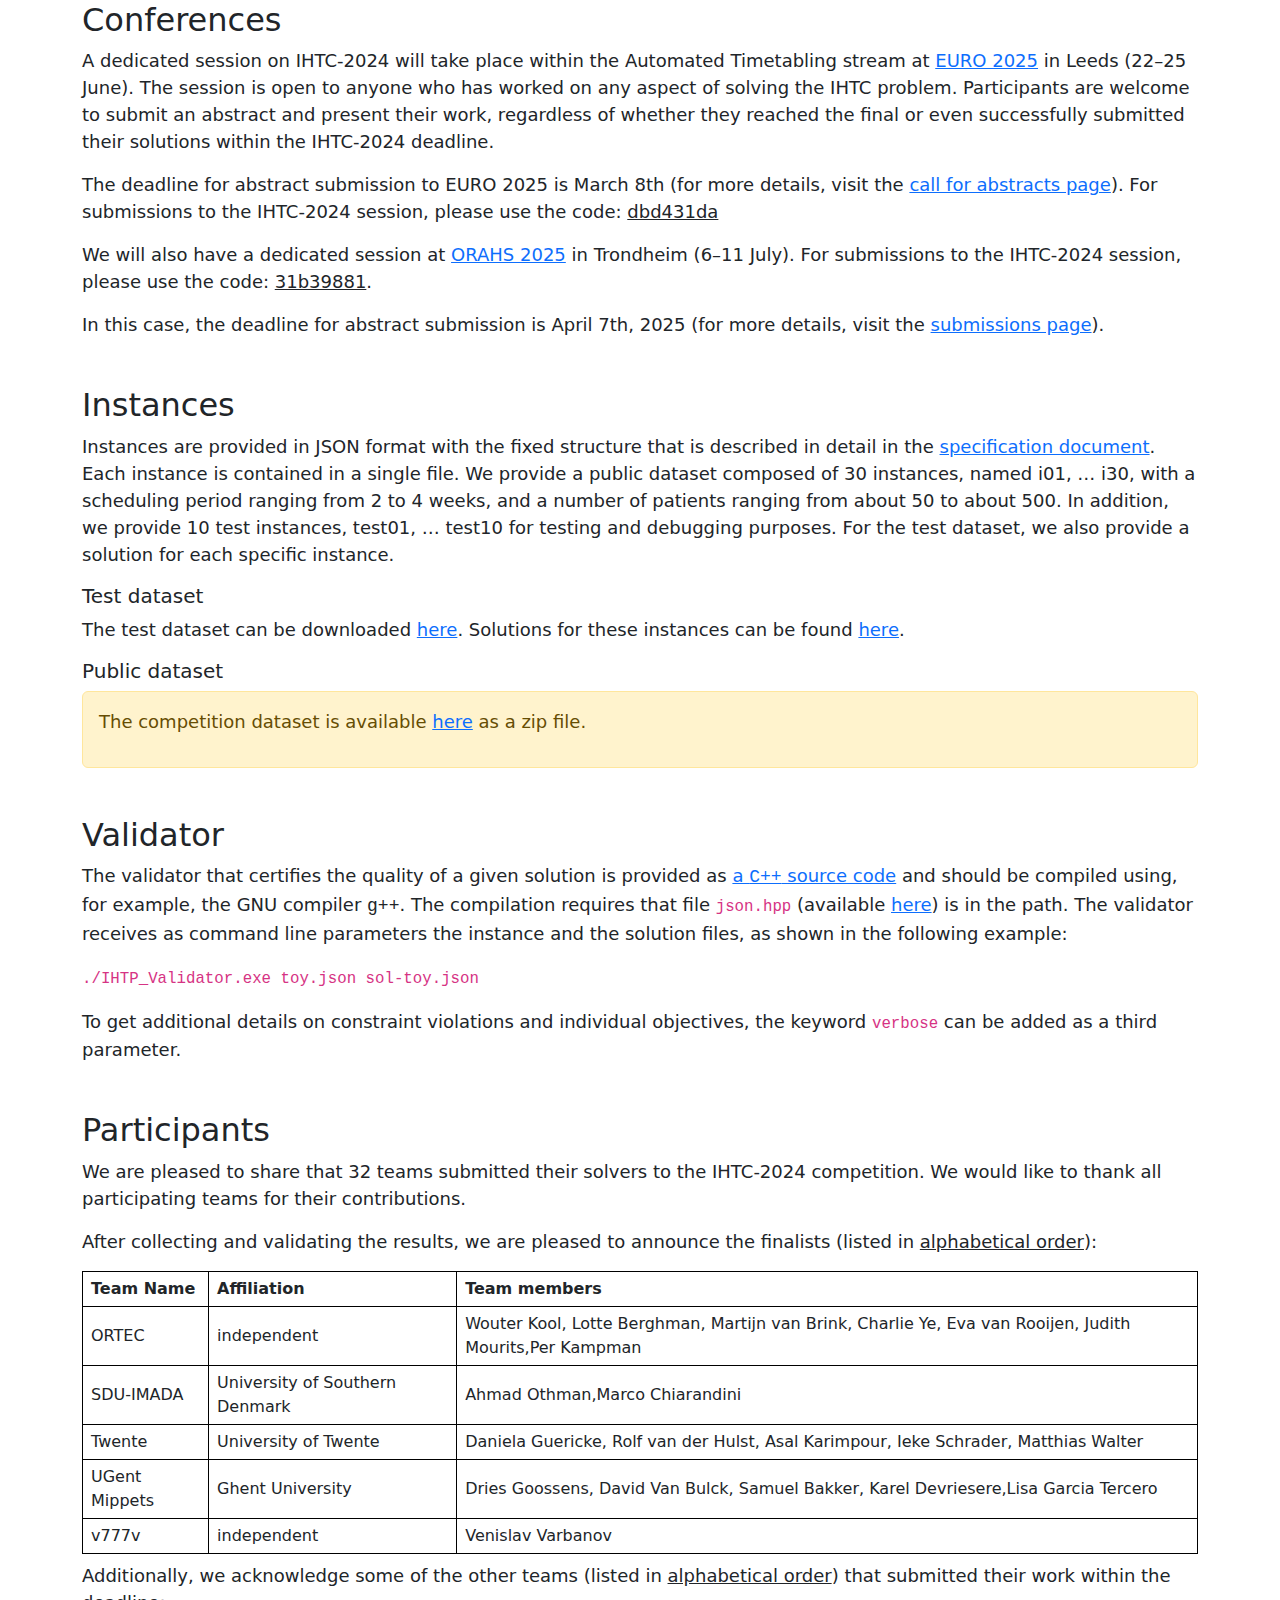
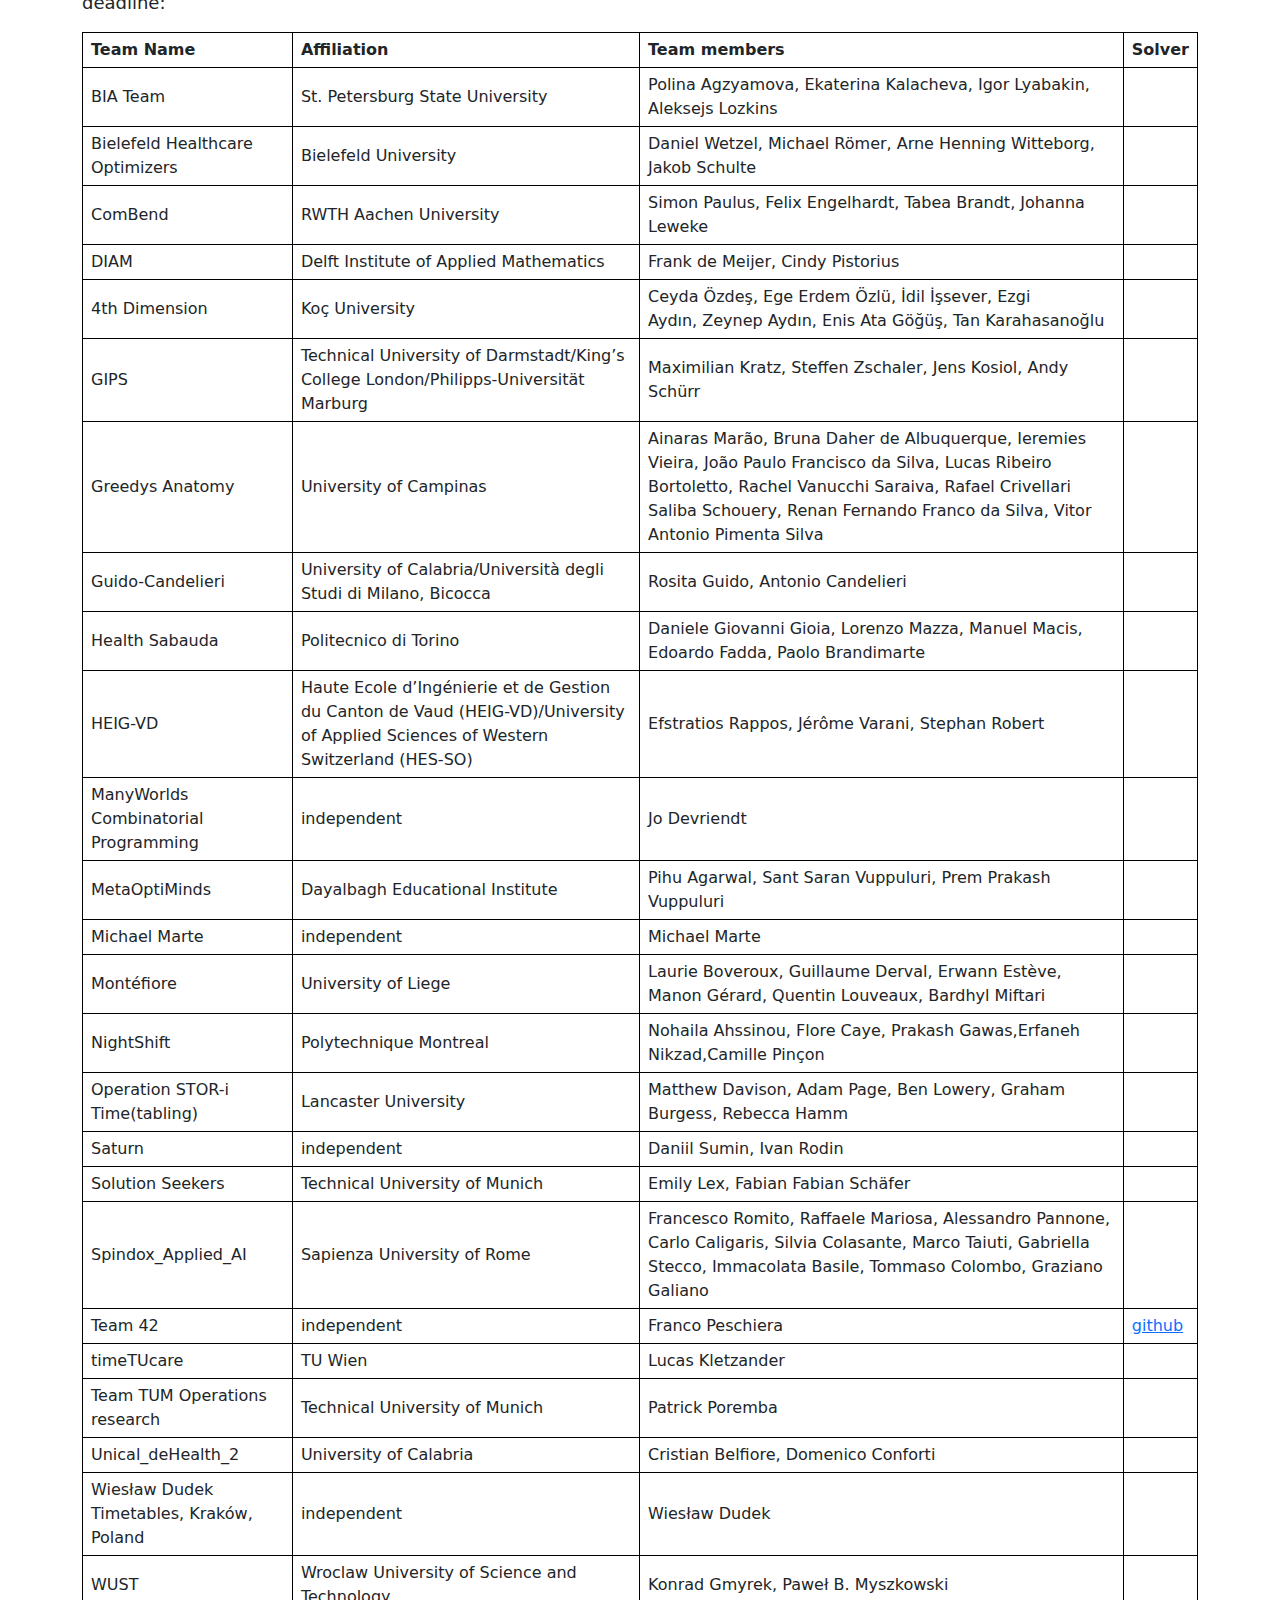
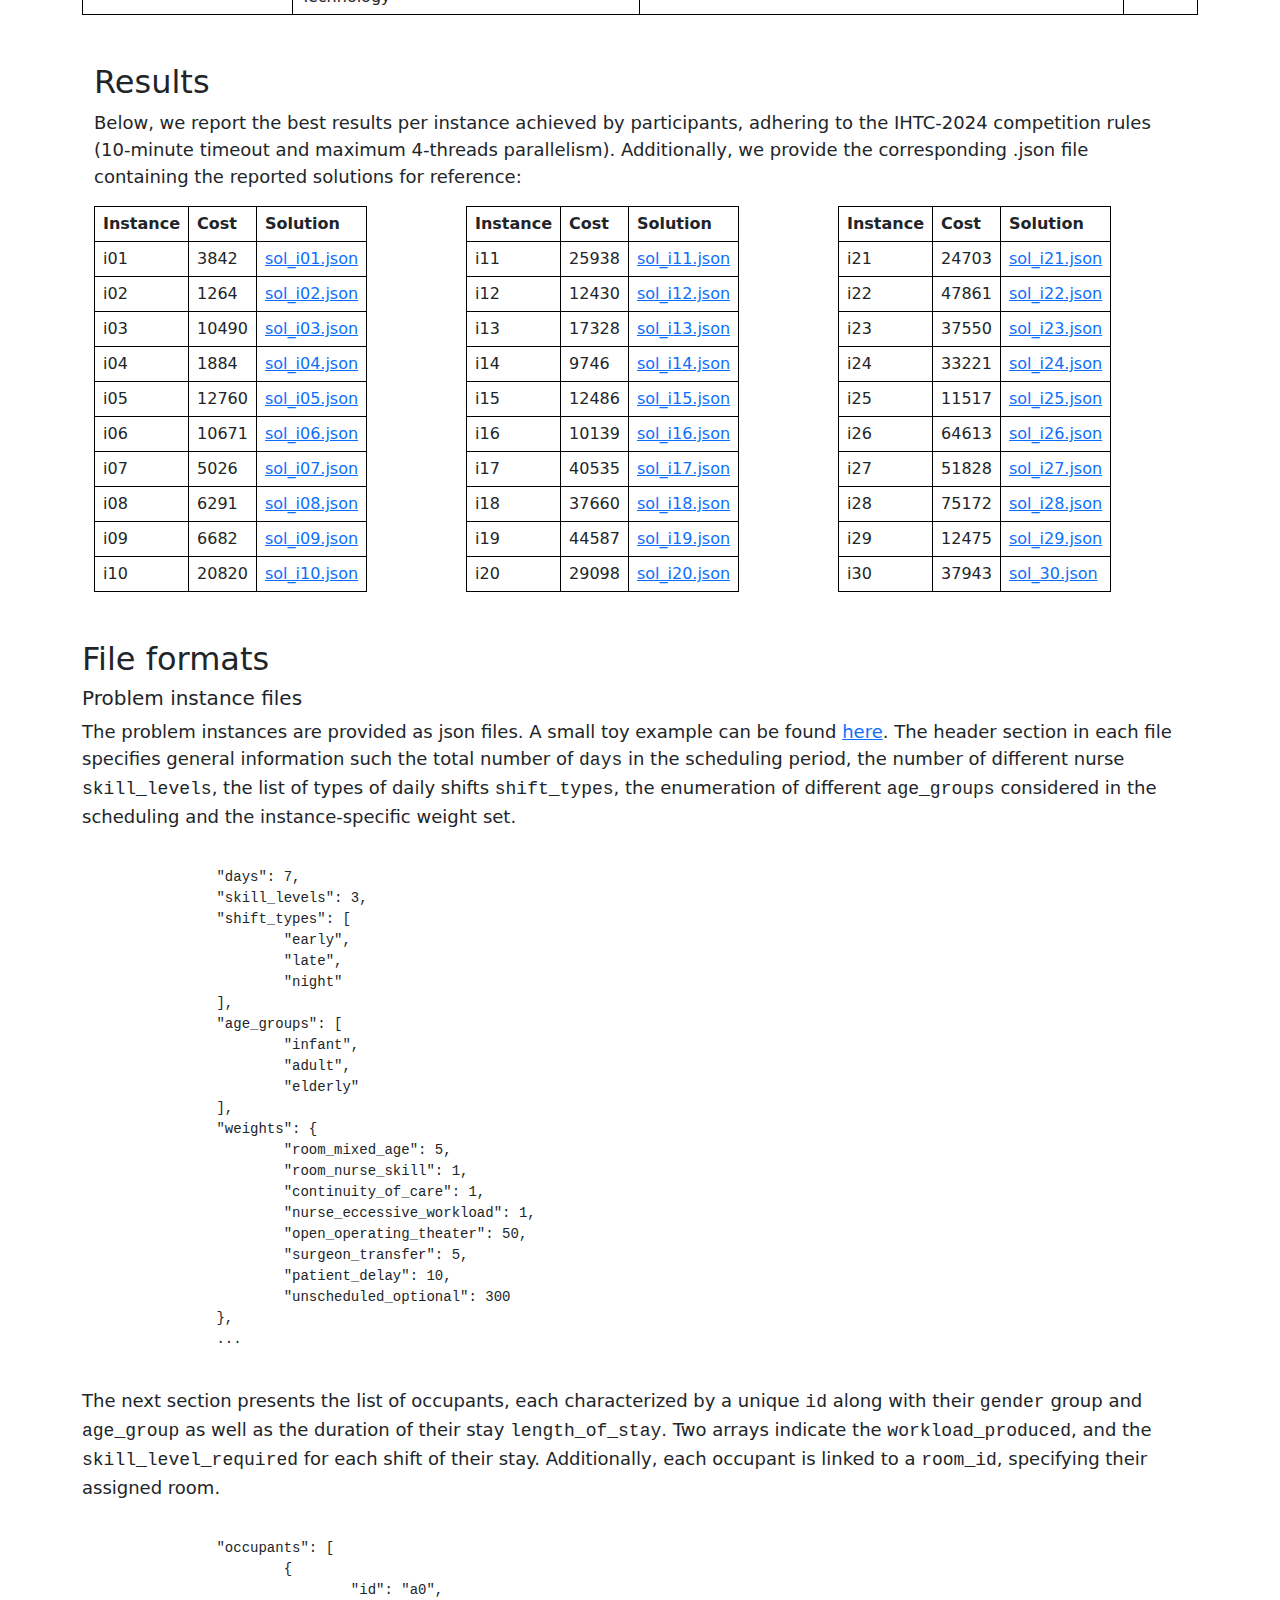
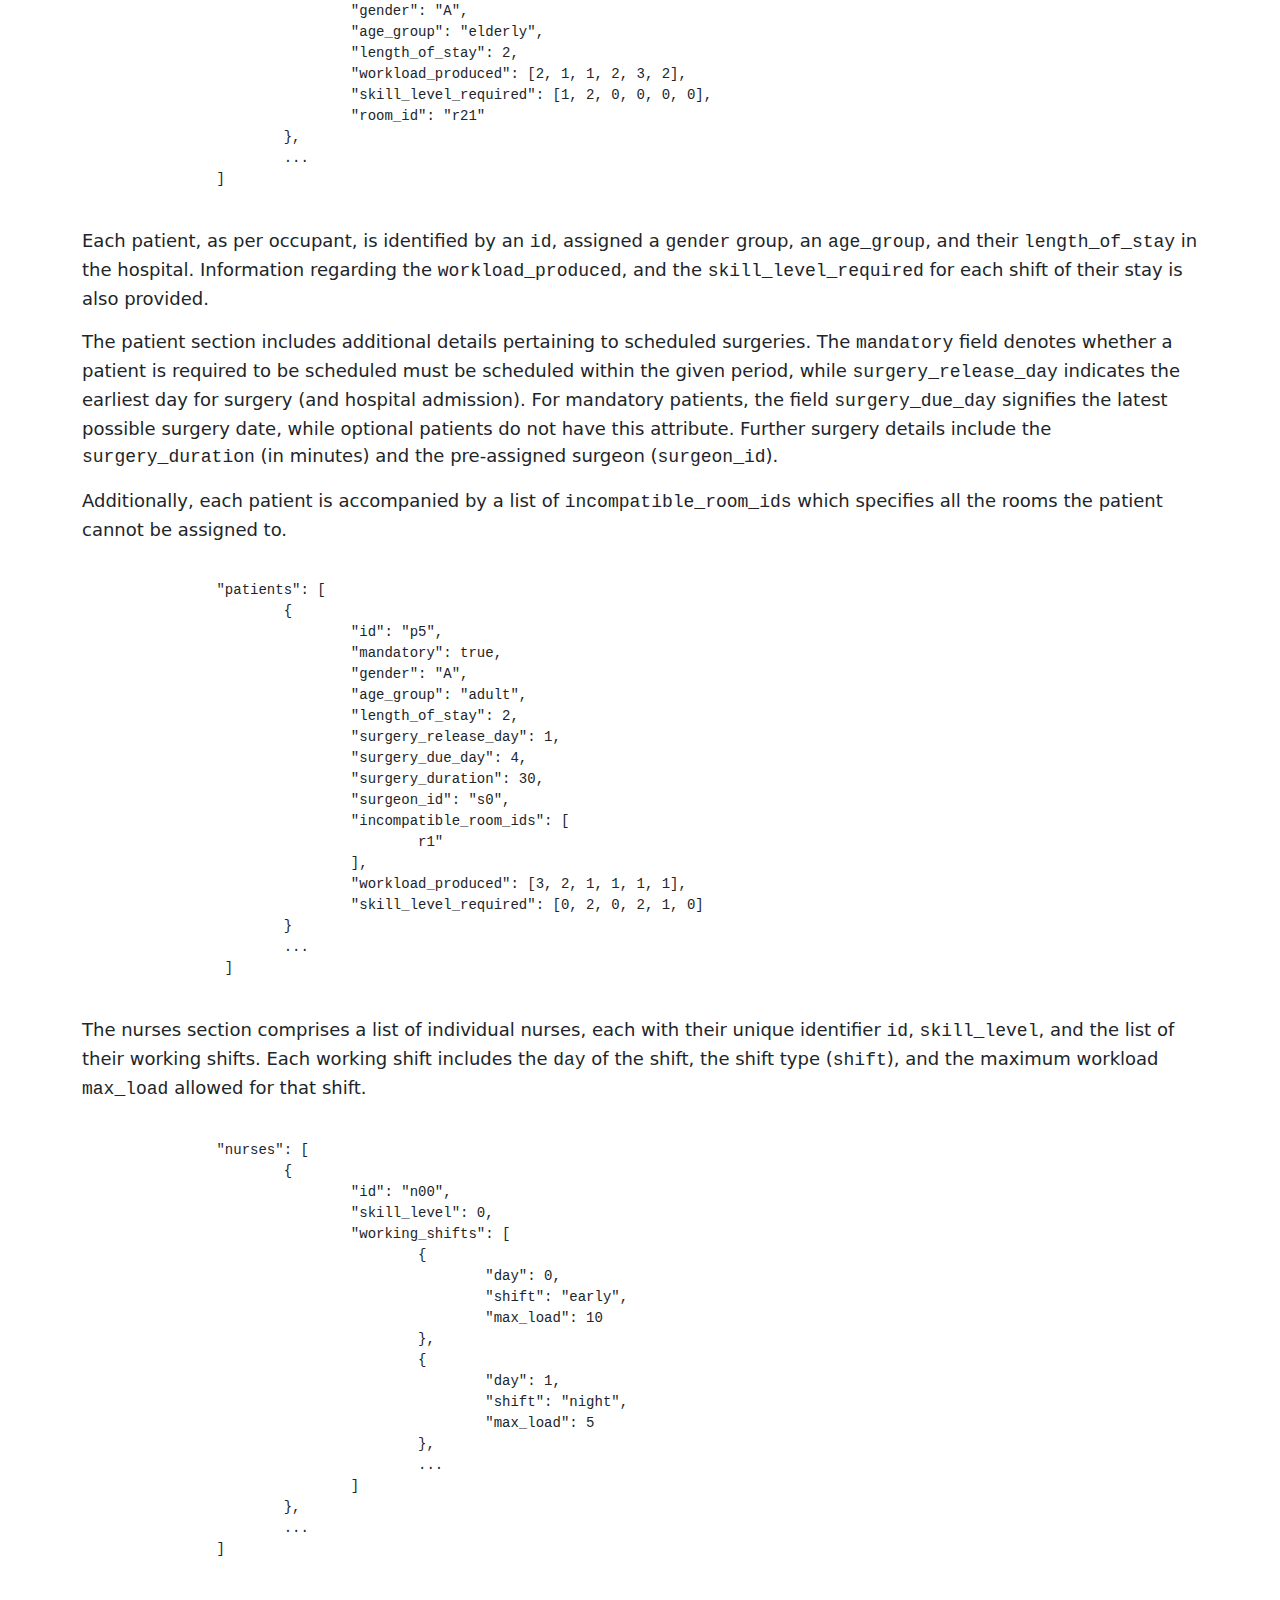
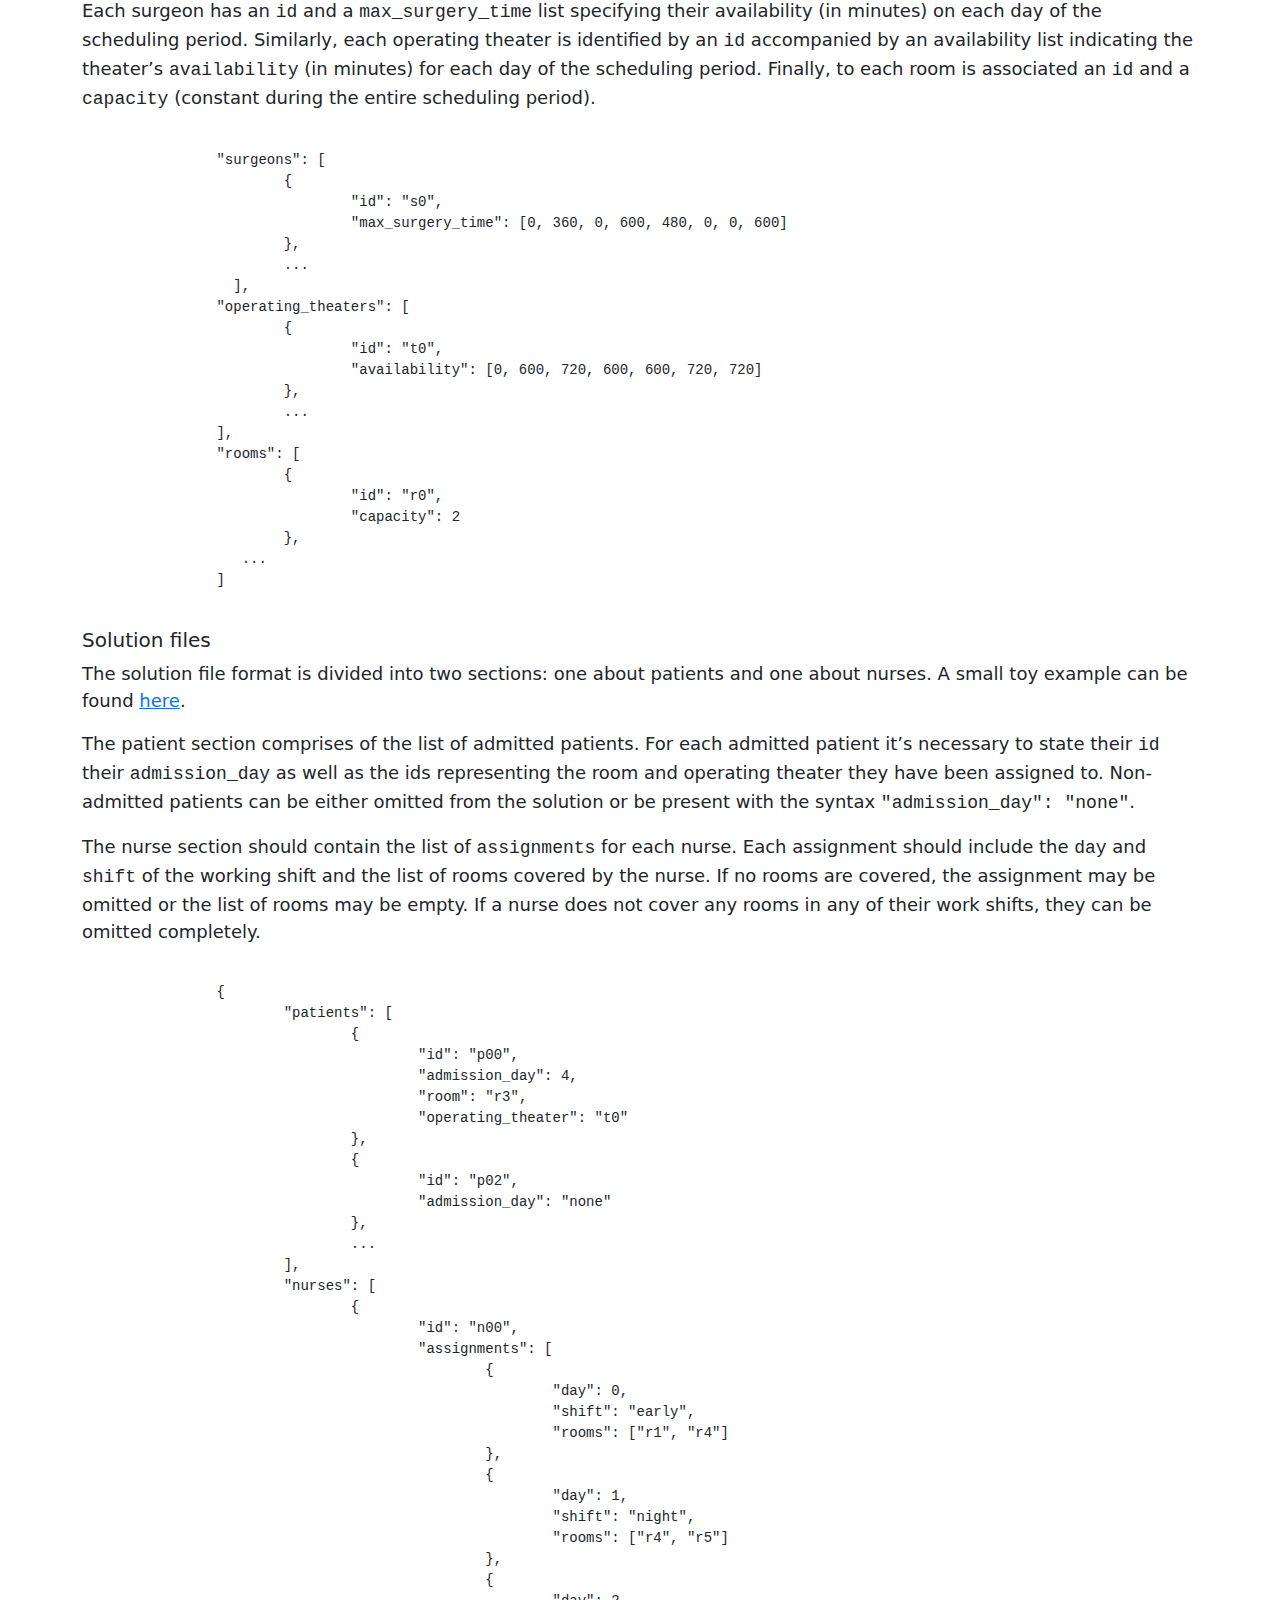
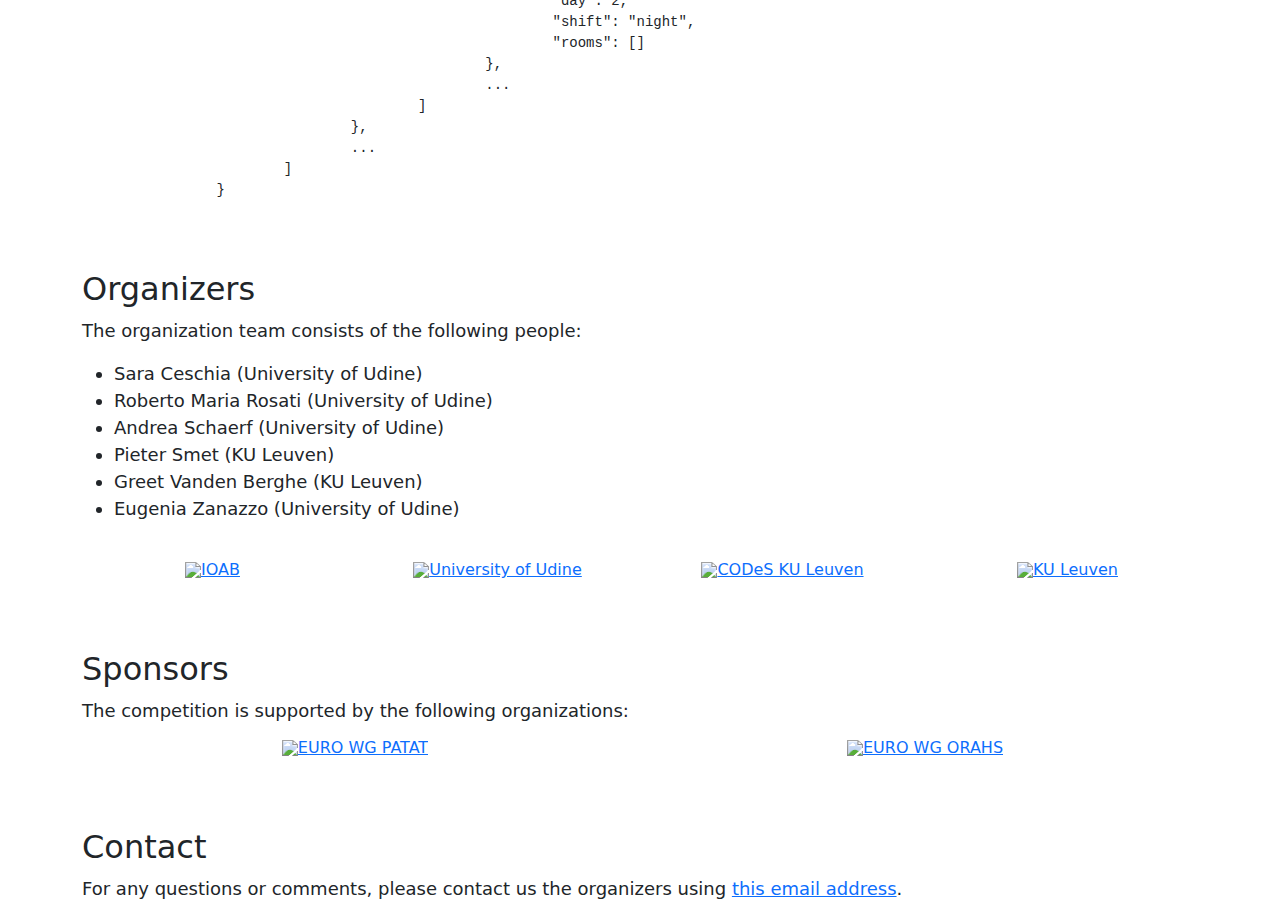
==== commit 60f9d17f: "added info ORAHS session" ====
--- a/index.html
+++ b/index.html
@@ -148,7 +148,7 @@
 		<p> A dedicated session on IHTC-2024 will take place within the Automated Timetabling stream at <a href="https://euro2025leeds.uk/">EURO 2025</a> in Leeds (22–25 June).
 		The session is open to anyone who has worked on any aspect of solving the IHTC problem. Participants are welcome to submit an abstract and present their work, regardless of whether they reached the final or even successfully submitted their solutions within the IHTC-2024 deadline.</p>
 		<p> The deadline for abstract submission to EURO 2025 is March 8th (for more details, visit the <a href="https://euro2025leeds.uk/call-for-abstracts/">call for abstracts page</a>). For submissions to the IHTC-2024 session, please use the code: <u>dbd431da</u></p>
-		<p> We also aim to organize a dedicated session at <a href="https://www.ntnu.edu/orahs2025">ORAHS 2025</a> in Trondheim (6–11 July). If you are interested in presenting your work there, please <a href="mailto:ihtc2024@uniud.it?subject=ihtc2024 ORAHS session">let us know</a>. If there is enough interest, we will request one or more IHTC-2024 sessions from the organizers.</p>
+		<p> We will also have a dedicated session at <a href="https://www.ntnu.edu/orahs2025">ORAHS 2025</a> in Trondheim (6–11 July). For submissions to the IHTC-2024 session, please use the code: <u>31b39881</u>.</p>
 		<p> In this case, the deadline for abstract submission is April 7th, 2025 (for more details, visit the <a href="https://www.ntnu.edu/orahs2025/submissions">submissions page</a>).</p>
 	</section>
     <section id="section3" class="my-5">
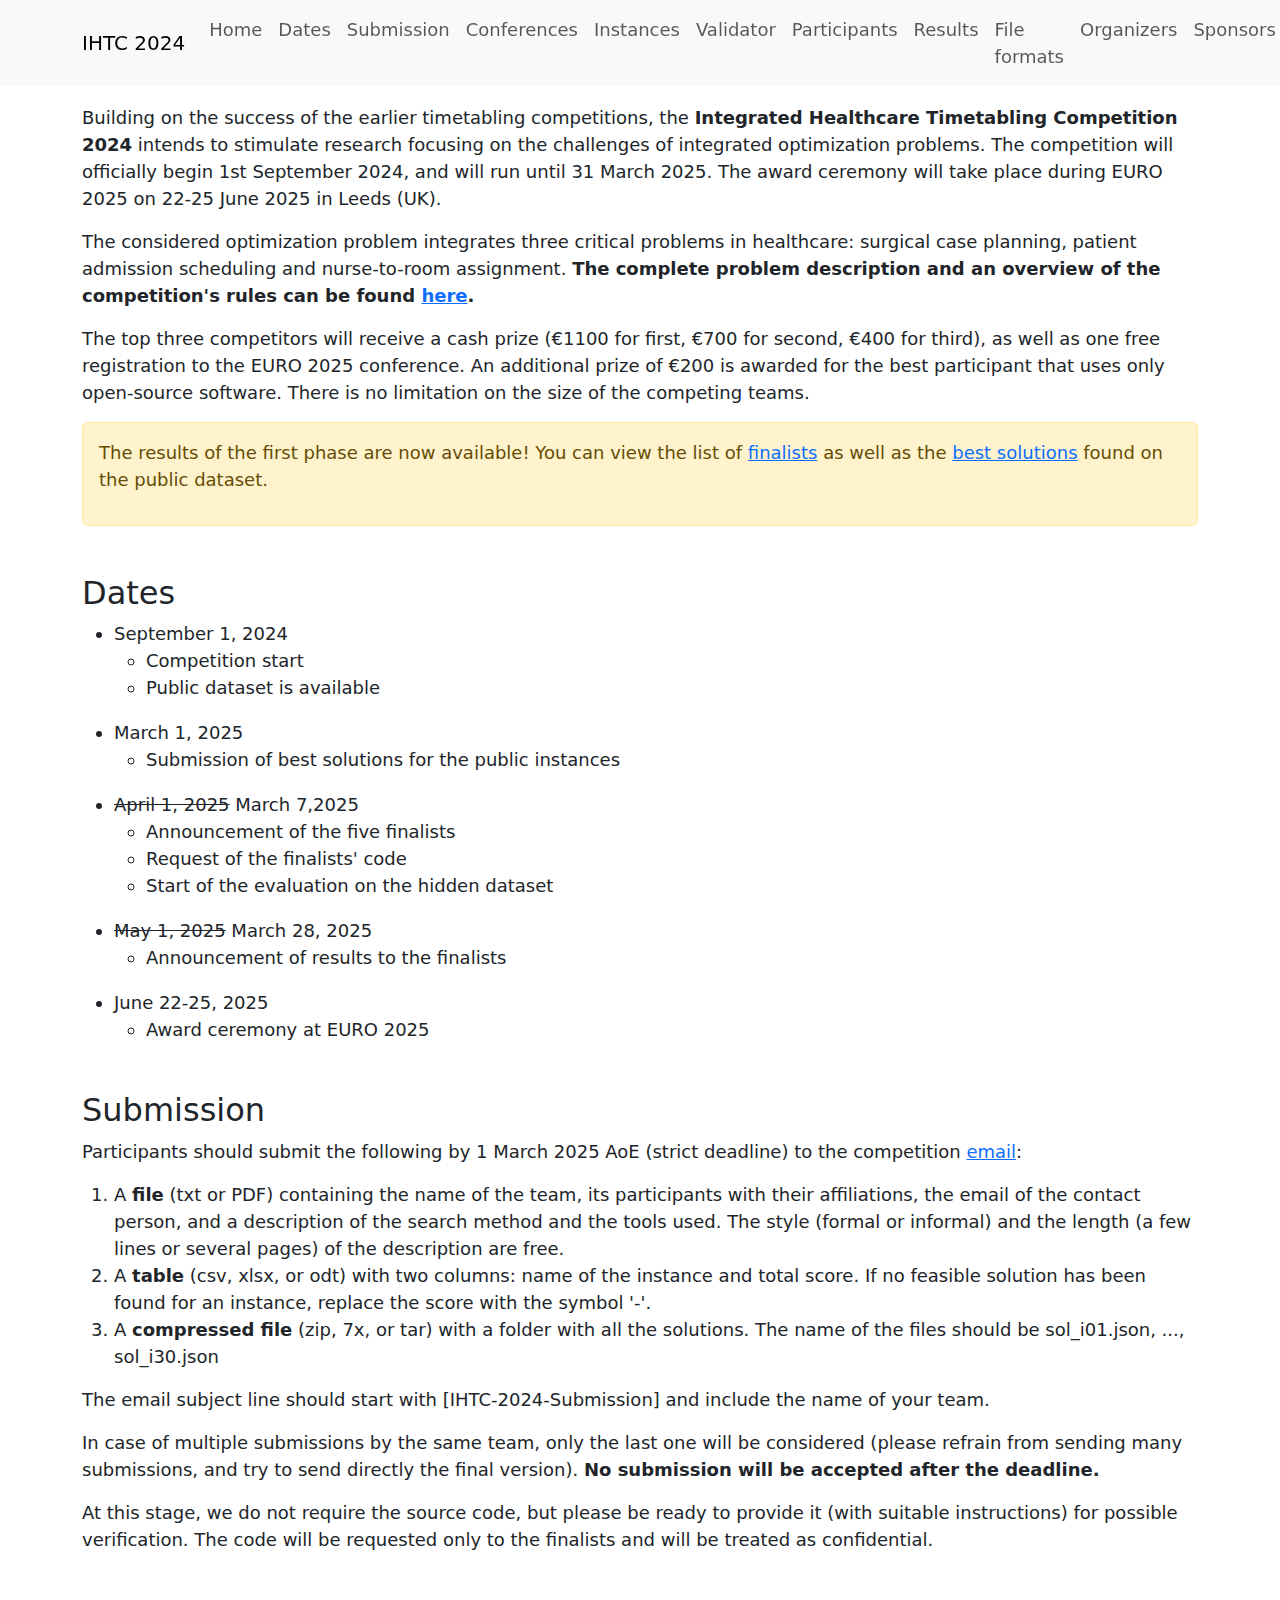
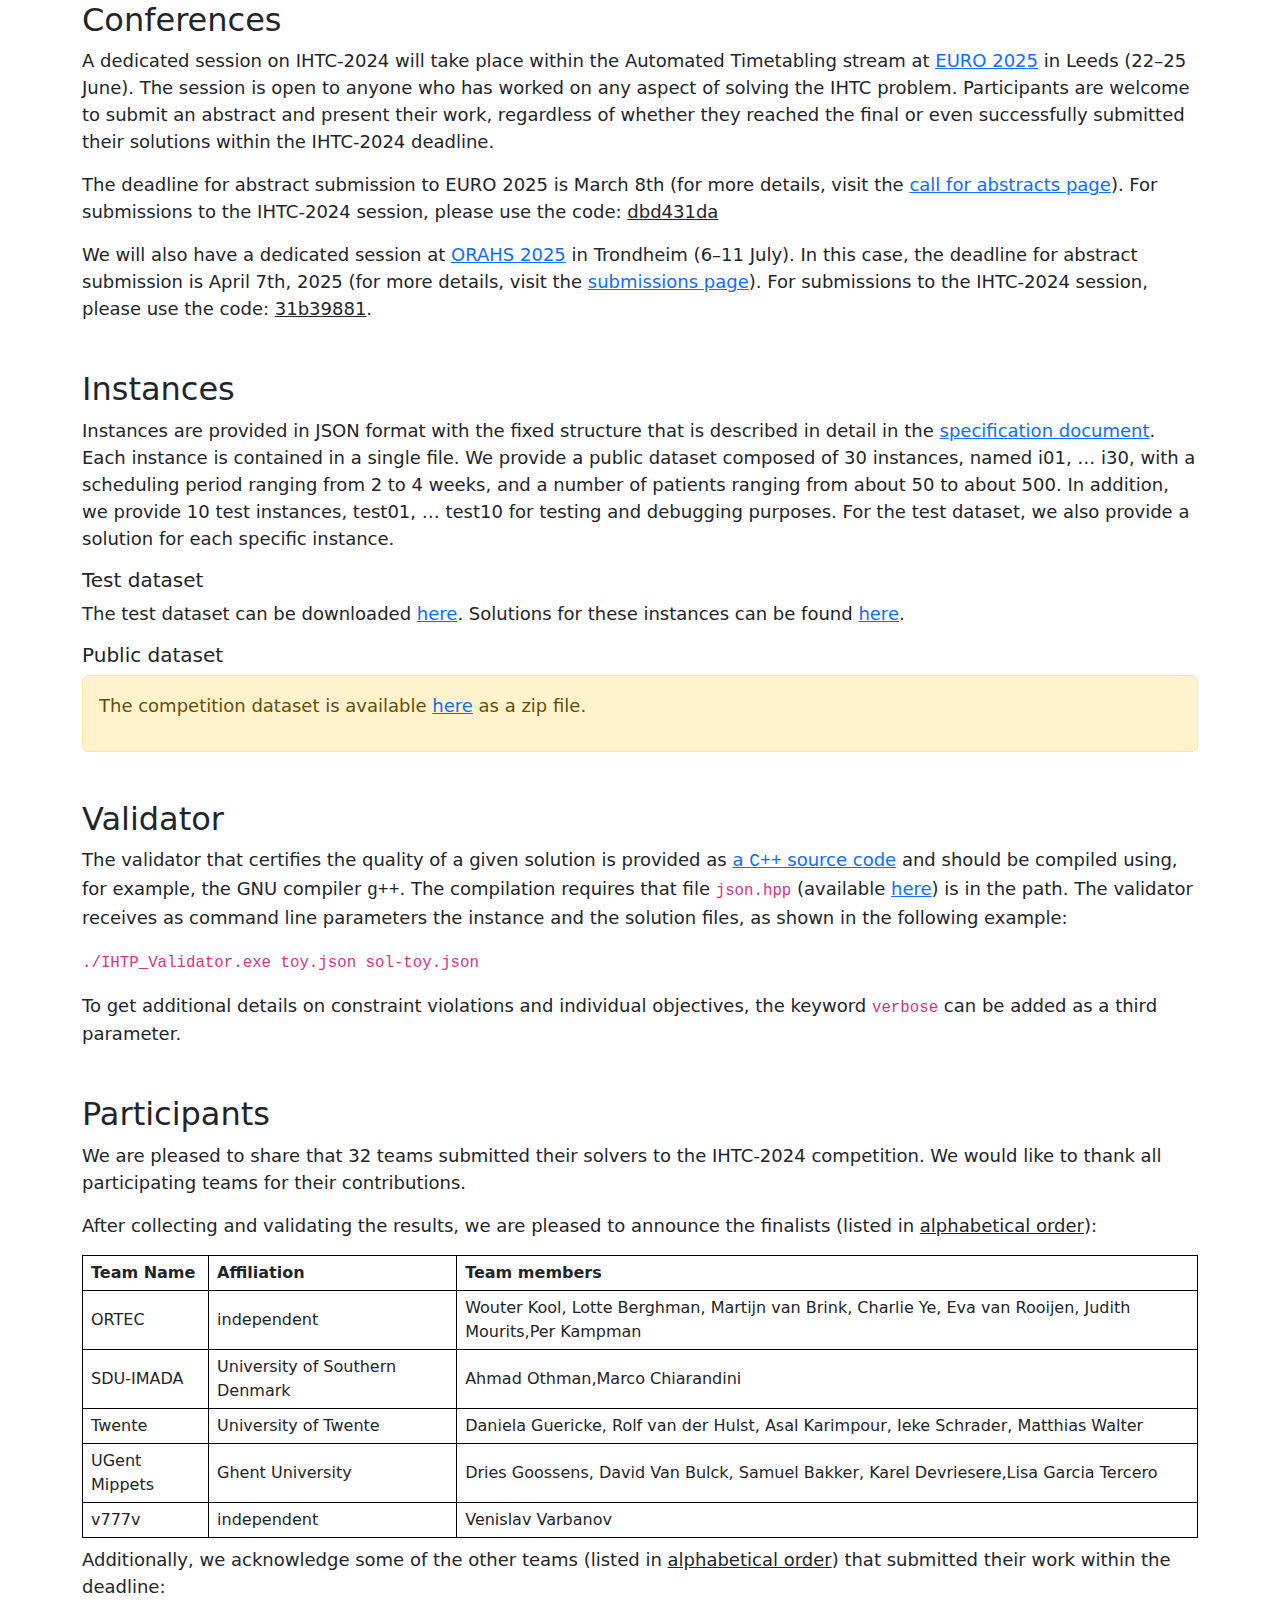
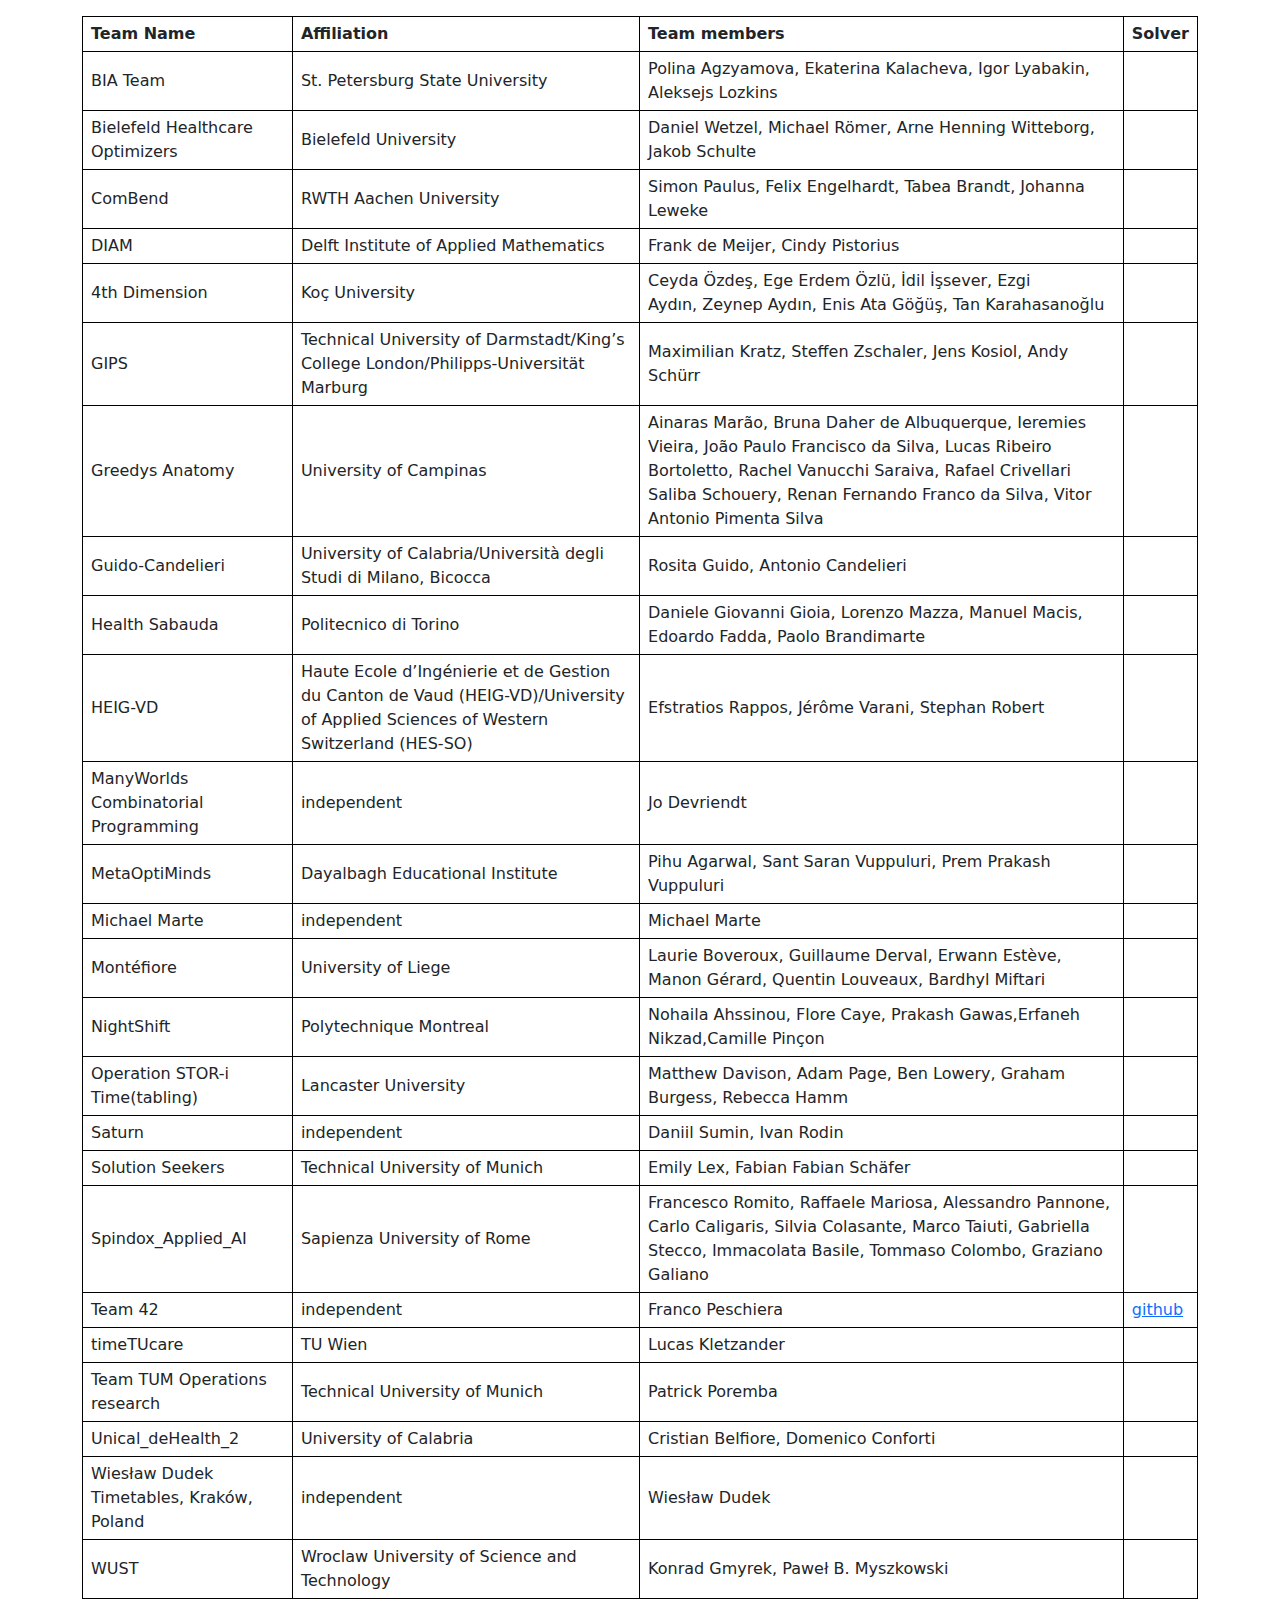
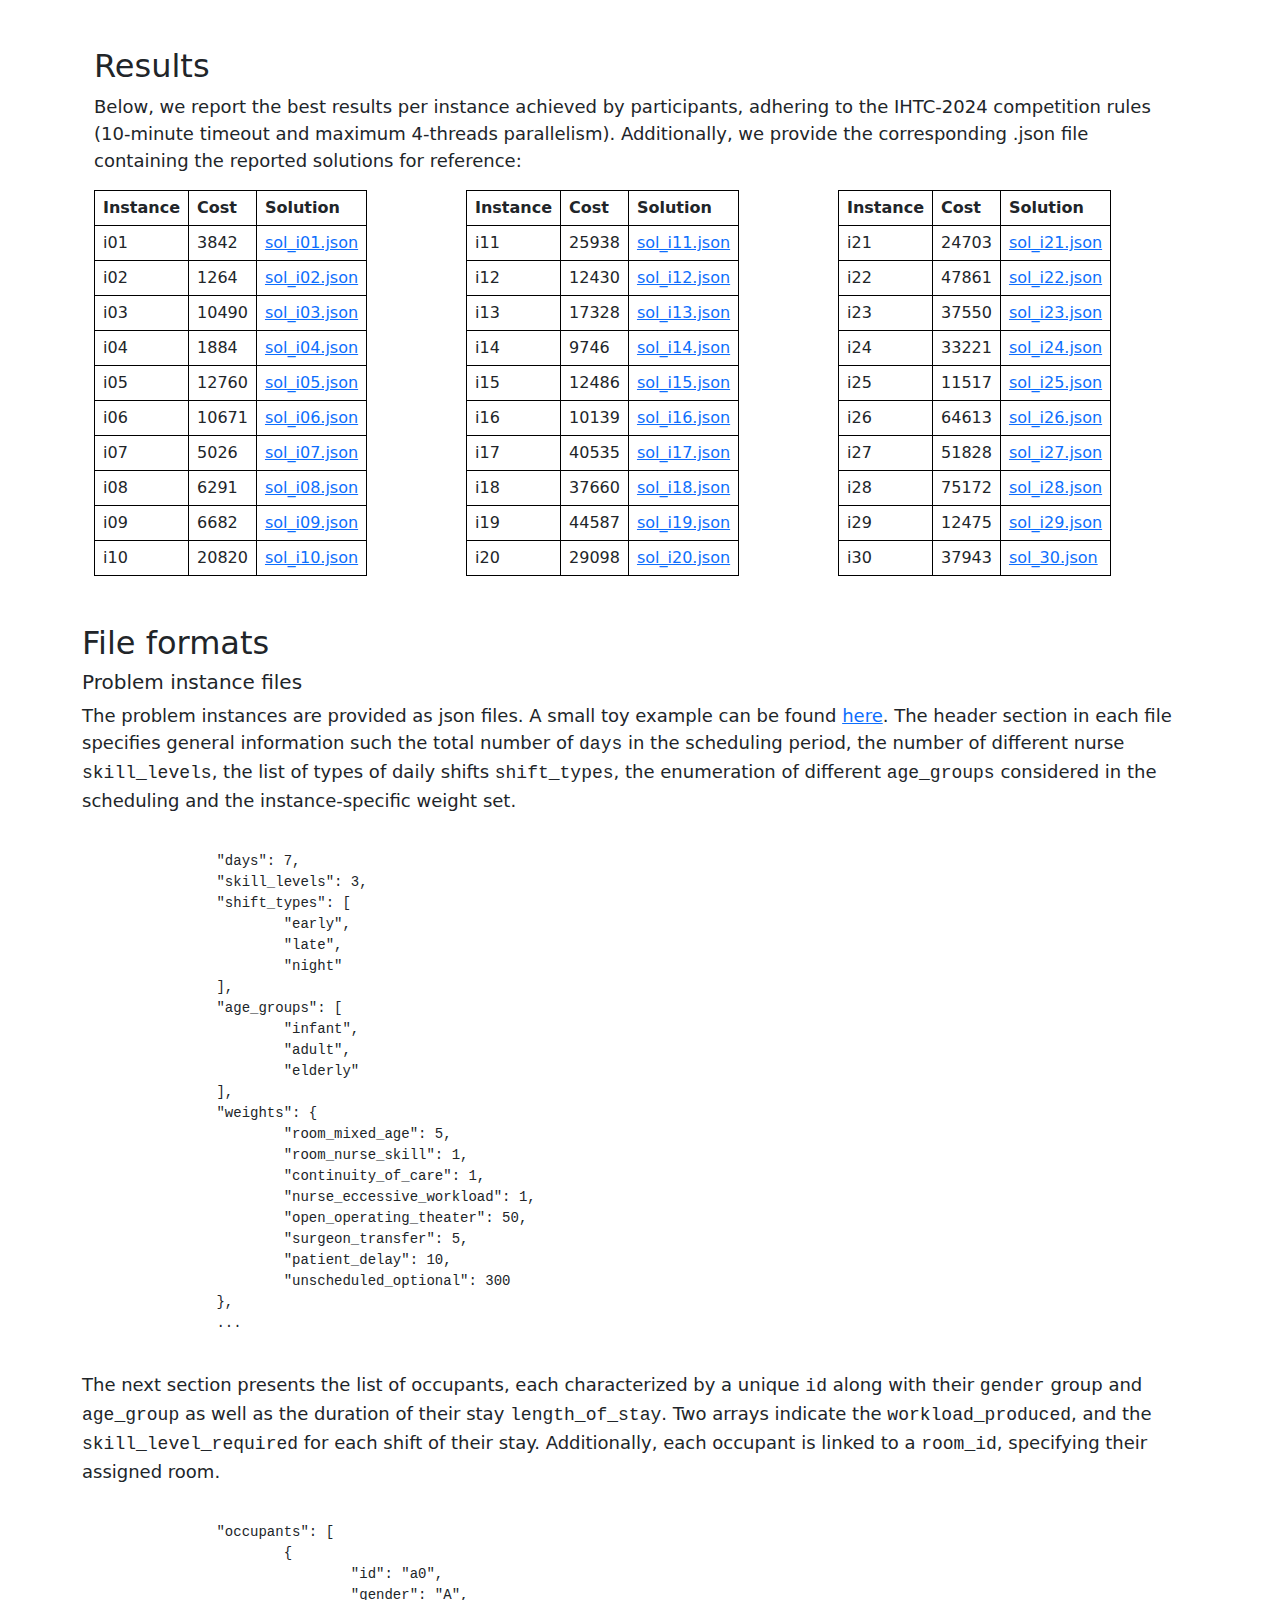
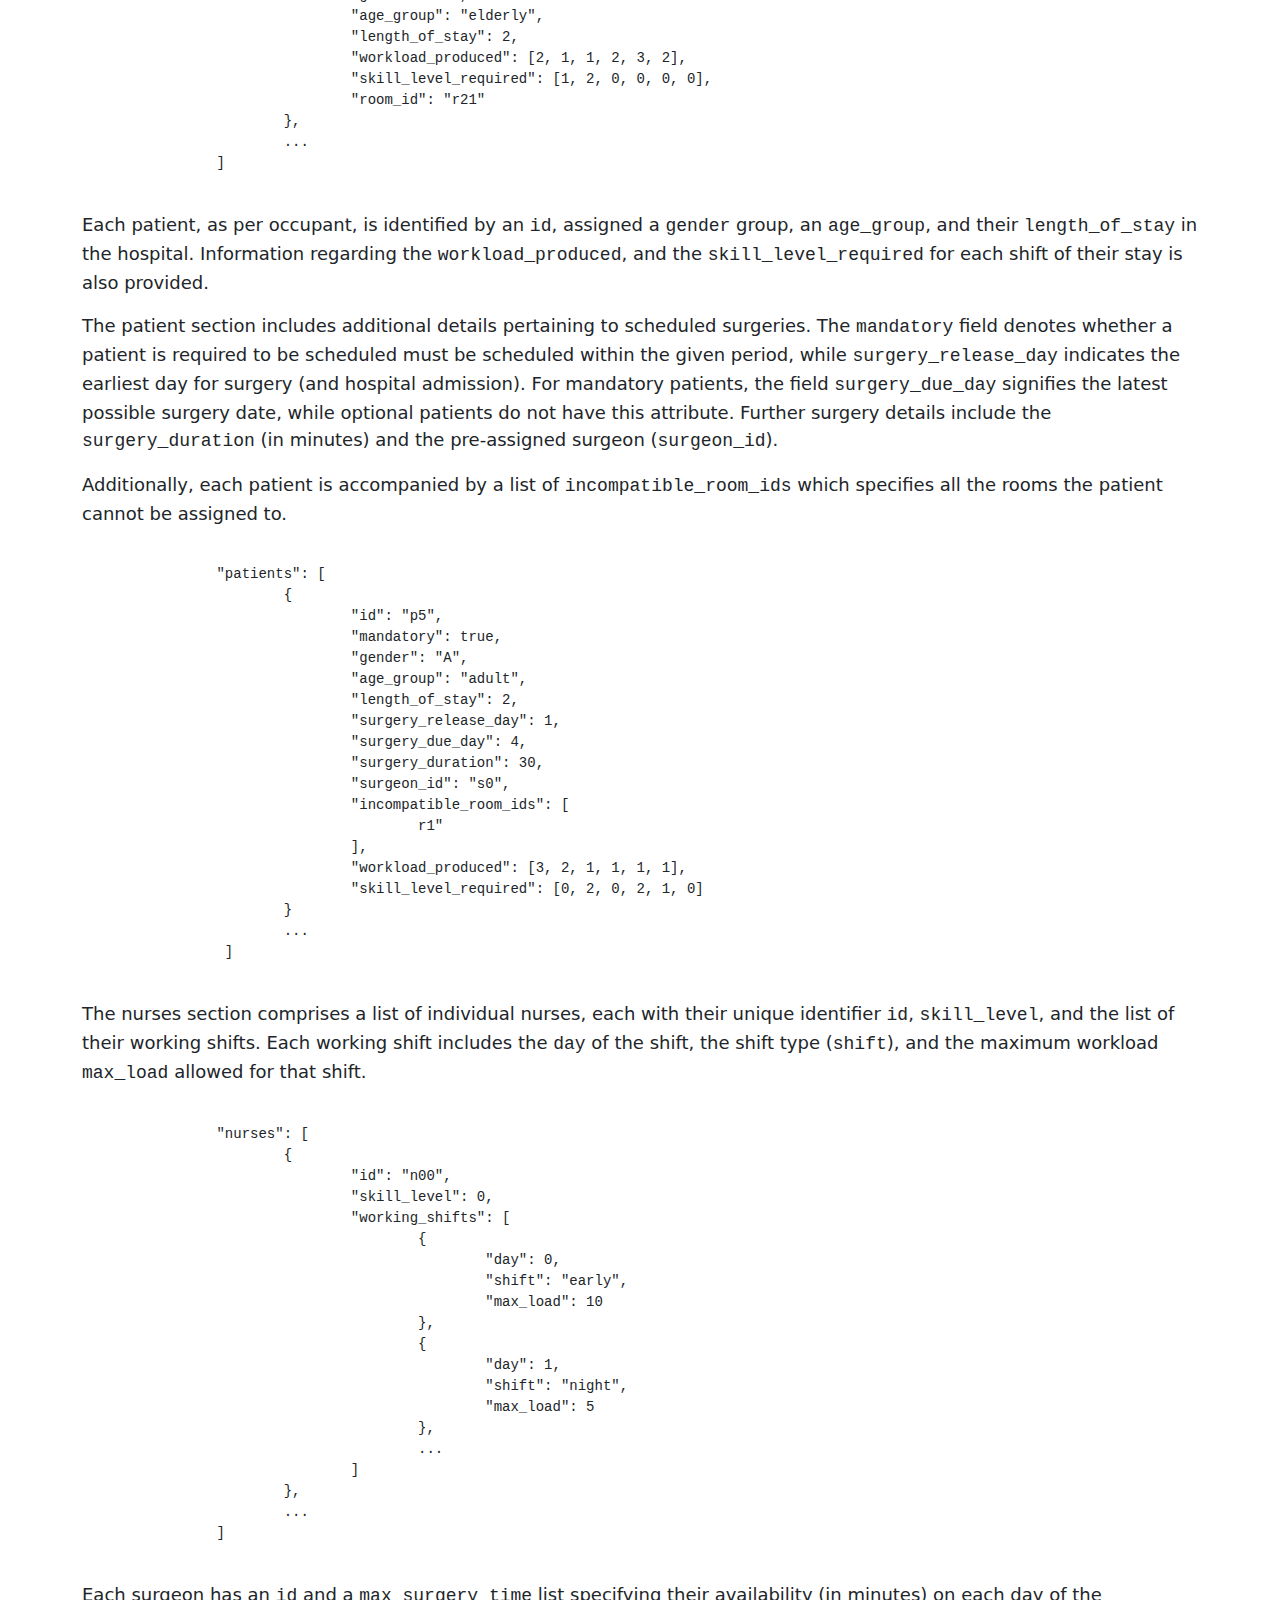
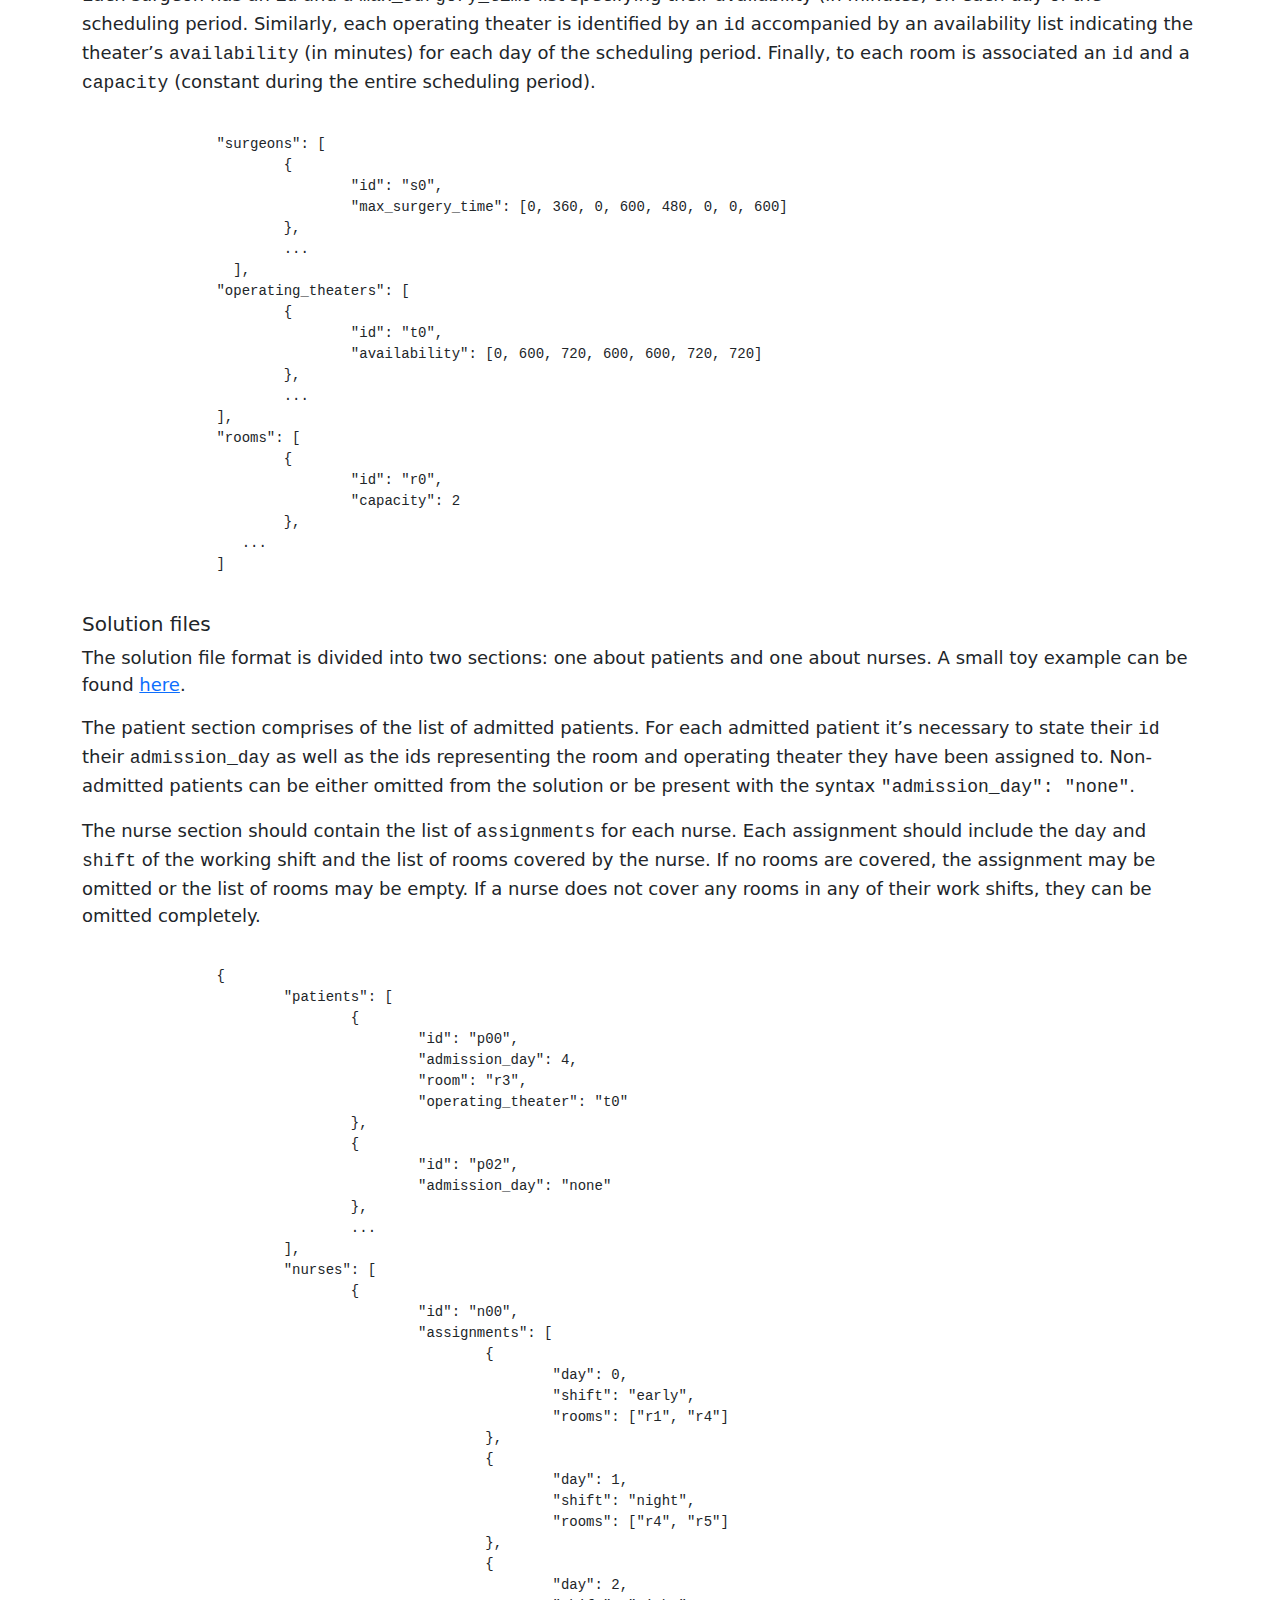
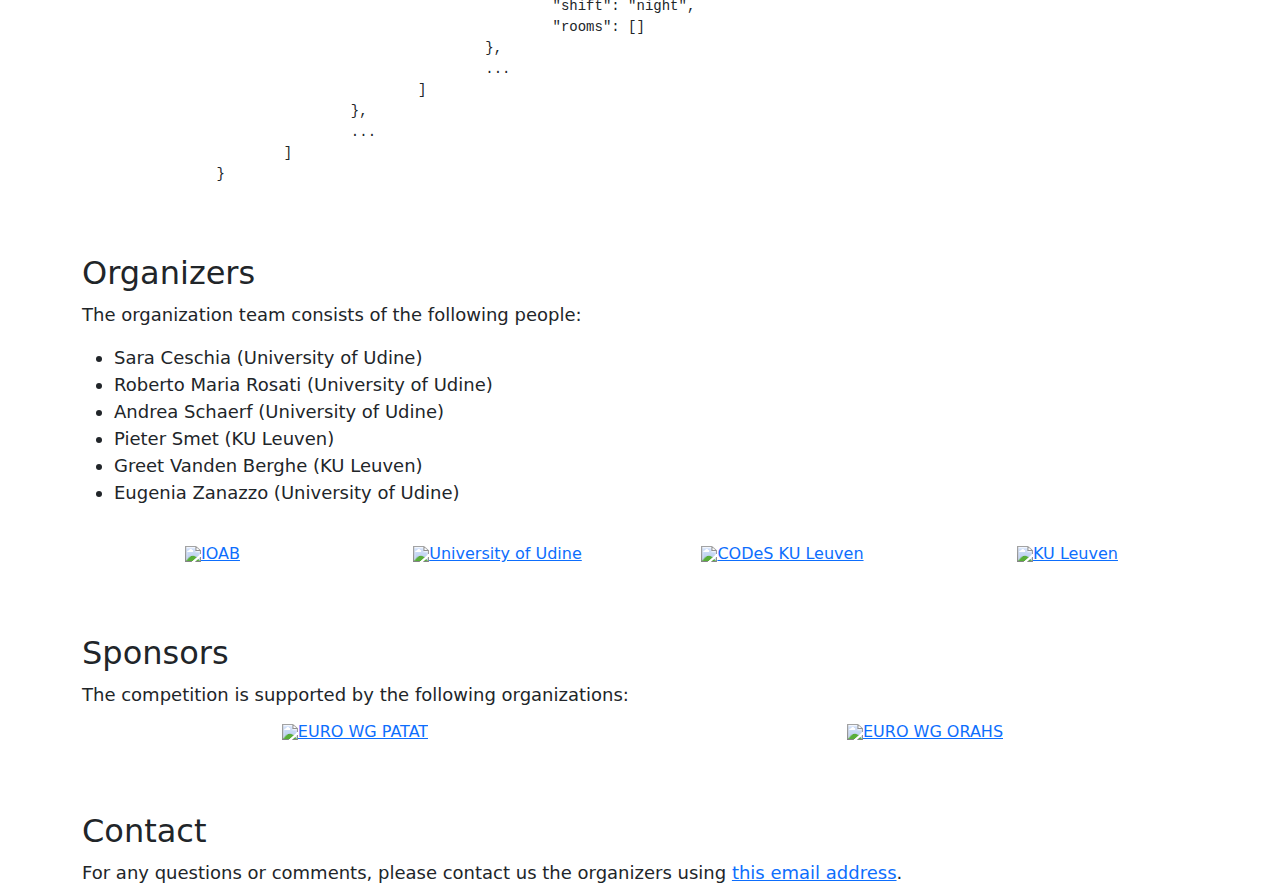
==== commit 941b5330: "rephrased section" ====
--- a/index.html
+++ b/index.html
@@ -148,8 +148,7 @@
 		<p> A dedicated session on IHTC-2024 will take place within the Automated Timetabling stream at <a href="https://euro2025leeds.uk/">EURO 2025</a> in Leeds (22–25 June).
 		The session is open to anyone who has worked on any aspect of solving the IHTC problem. Participants are welcome to submit an abstract and present their work, regardless of whether they reached the final or even successfully submitted their solutions within the IHTC-2024 deadline.</p>
 		<p> The deadline for abstract submission to EURO 2025 is March 8th (for more details, visit the <a href="https://euro2025leeds.uk/call-for-abstracts/">call for abstracts page</a>). For submissions to the IHTC-2024 session, please use the code: <u>dbd431da</u></p>
-		<p> We will also have a dedicated session at <a href="https://www.ntnu.edu/orahs2025">ORAHS 2025</a> in Trondheim (6–11 July). For submissions to the IHTC-2024 session, please use the code: <u>31b39881</u>.</p>
-		<p> In this case, the deadline for abstract submission is April 7th, 2025 (for more details, visit the <a href="https://www.ntnu.edu/orahs2025/submissions">submissions page</a>).</p>
+		<p> We will also have a dedicated session at <a href="https://www.ntnu.edu/orahs2025">ORAHS 2025</a> in Trondheim (6–11 July). In this case, the deadline for abstract submission is April 7th, 2025 (for more details, visit the <a href="https://www.ntnu.edu/orahs2025/submissions">submissions page</a>). For submissions to the IHTC-2024 session, please use the code: <u>31b39881</u>.</p>
 	</section>
     <section id="section3" class="my-5">
         <h2>Instances</h2>
